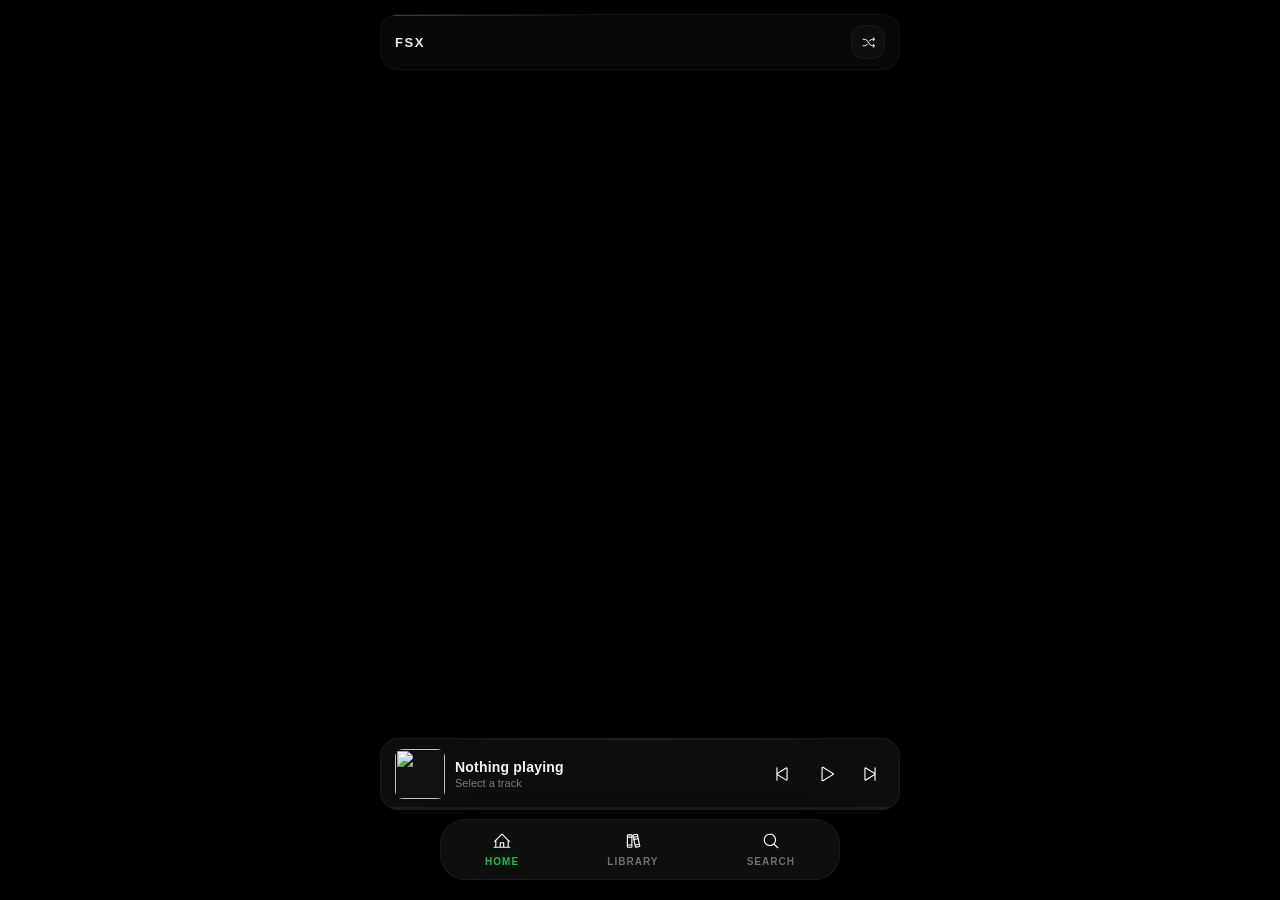
==== static/index.html @ 6567cb23 "minor changes" ====
<!DOCTYPE html>
<html>
<head>
    <title>FSX</title>
<script src="static/gsap.js" type="text/javascript" charset="utf-8"></script>
    <meta name="viewport" content="width=device-width, initial-scale=1.0">
    <link rel="icon" type="image/png" href="static/fsxlogo.svg">
    <style>
        
        * { box-sizing: border-box; }
        body { margin: 0; background: #000; color: white; font-family: sans-serif; overflow-x: hidden; }
  .header {
    position: fixed;
    top: 14px;
    left: 50%;
    transform: translateX(-50%);

    width: calc(100% - 24px);
    max-width: 520px;

    z-index: 500;

    display: flex;
    align-items: center;
    justify-content: space-between;

    padding: 10px 14px;

    font-size: 14px;
    font-weight: 700;
    letter-spacing: 0.4px;

    border-radius: 18px;

    background: rgba(10,10,10,0.72);

    backdrop-filter: blur(18px) saturate(180%);
    -webkit-backdrop-filter: blur(18px) saturate(180%);

    border: 1px solid rgba(255,255,255,0.05);

    box-shadow:
        0 8px 30px rgba(0,0,0,0.35);

    overflow: hidden;
}

/* subtle top highlight */
.header::before {
    content: "";

    position: absolute;
    top: 0;
    left: 12px;

    width: 40%;
    height: 1px;

    background:
        linear-gradient(
            90deg,
            rgba(255,255,255,0.22),
            transparent
        );
}

/* logo text */
.header span {
    font-size: 13px;
    font-weight: 900;
    letter-spacing: 1.6px;

    color: rgba(255,255,255,0.92);

    text-transform: uppercase;
}

/* action button */
.header button {
    width: 34px;
    height: 34px;

    border-radius: 12px;

    background:
        rgba(255,255,255,0.03) !important;

    border:
        1px solid rgba(255,255,255,0.04);

    display: flex;
    align-items: center;
    justify-content: center;

    transition:
        transform 0.2s ease,
        background 0.2s ease,
        border-color 0.2s ease;
}

/* hover */
.header button:hover {
    transform: scale(1.04);

    background:
        rgba(255,255,255,0.06) !important;

    border-color:
        rgba(255,255,255,0.08);
}

/* active press */
.header button:active {
    transform: scale(0.95);
}

/* icon sizing */
.header button svg {
    width: 15px;
    height: 15px;

    opacity: 0.9;
}
        .tab { display: none; padding: 15px; padding-bottom: 150px; }
        .active { display: block; }

        /* [SONG LIST] */
        .song { display: flex; align-items: center; padding: 12px; border-radius: 12px; margin-bottom: 10px; background: #111; cursor: pointer; transition: 0.2s; gap: 12px; }
        .song:hover { background: #222; }
        .cover { width: 50px; height: 50px; border-radius: 8px; object-fit: cover; flex-shrink: 0; }
        input { width: 100%; padding: 12px; border-radius: 12px; border: none; background: #111; color: white; margin-bottom: 10px; font-size: 16px; }
body {
    padding-top: 90px;
}
        /* [NAV] */
        /* [NAV OVERHAUL] */
.nav { 
    position: fixed; 
    bottom: 20px; /* Float it slightly off the bottom */
    left: 50%;
    transform: translateX(-50%);
    width: 90%; 
    max-width: 400px;
    display: flex; 
    justify-content: space-around; 
    background: rgba(18, 18, 18, 0.8); 
    backdrop-filter: blur(20px);
    -webkit-backdrop-filter: blur(20px);
    padding: 12px 0; 
    z-index: 200; 
    border: 1px solid rgba(255, 255, 255, 0.05);
    border-radius: 25px;
    box-shadow: 0 10px 30px rgba(0,0,0,0.5);
}

.nav-btn {
    display: flex;
    flex-direction: column;
    align-items: center;
    gap: 4px;
    color: rgba(255, 255, 255, 0.4);
    transition: all 0.3s ease;
    font-size: 20px;
}

.nav-btn.active {
    color: #1db954;
    text-shadow: 0 0 15px rgba(29, 185, 84, 0.4);
}

.nav-btn span {
    font-size: 10px;
    font-weight: 600;
    text-transform: uppercase;
    letter-spacing: 1px;
}

/* [MINI PLAYER — FLOATING DOCK EDITION] */
.player-container {
    position: fixed;
    bottom: calc(90px + env(safe-area-inset-bottom));
    left: 0;
    width: 100%;
    display: flex;
    justify-content: center;
    padding: 0 12px;
    z-index: 180;
    pointer-events: none;
}

/* MAIN SHELL */
.player {
    pointer-events: auto;
    width: 100%;
    max-width: 520px;

    background: rgba(18, 18, 18, 0.72);
    backdrop-filter: blur(22px);
    -webkit-backdrop-filter: blur(22px);

    border: 1px solid rgba(255, 255, 255, 0.06);
    border-radius: 18px;

    padding: 10px 14px;
    display: flex;
    align-items: center;
    gap: 12px;

    box-shadow: 0 10px 40px rgba(0, 0, 0, 0.6);

    position: relative;
    overflow: hidden;

    transform: translateY(0);
    transition: transform 0.25s ease, box-shadow 0.25s ease;
}

/* subtle hover lift (feels premium) */
.player:hover {
    transform: translateY(-2px);
    box-shadow: 0 14px 50px rgba(0, 0, 0, 0.75);
}

/* TOP FAINT GLOW LINE */
.player::before {
    content: "";
    position: absolute;
    top: 0;
    left: 10%;
    width: 80%;
    height: 1px;
    background: linear-gradient(90deg, transparent, rgba(29,185,84,0.4), transparent);
    opacity: 0.5;
}

/* PROGRESS BAR BASE */
.mini-progress-container {
    position: absolute;
    bottom: 0;
    left: 0;
    width: 100%;
    height: 2px;
    background: rgba(255,255,255,0.06);
    overflow: hidden;
}

/* PROGRESS FILL */
.mini-progress-bar {
    width: 0%;
    height: 100%;
    background: linear-gradient(90deg, #1db954, #38f27a);
    box-shadow: 0 0 10px rgba(29,185,84,0.6);
    transition: width 0.2s linear;
}

/* LEFT INFO AREA */
.mini-info {
    display: flex;
    align-items: center;
    flex: 1;
    min-width: 0;
    cursor: pointer;
}

/* TEXT WRAPPER */
.text-meta {
    display: flex;
    flex-direction: column;
    min-width: 0;
    margin-left: 10px;
}

/* TITLE */
#now {
    font-size: 14px;
    font-weight: 600;
    white-space: nowrap;
    overflow: hidden;
    text-overflow: ellipsis;
    color: #f5f5f5;
    letter-spacing: 0.2px;
}

/* ARTIST */
.mini-artist {
    font-size: 11px;
    opacity: 0.55;
    color: #cfcfcf;
    margin-top: 2px;
}

/* CONTROLS */
.mini-controls {
    display: flex;
    gap: 14px;
    align-items: center;
    flex-shrink: 0;
}

/* BUTTONS (this fixes your “what about that button” issue indirectly too) */
.mini-controls button {
    background: transparent;
    border: none;
    color: rgba(255,255,255,0.8);
    font-size: 18px;
    cursor: pointer;
    transition: all 0.2s ease;
    display: flex;
    align-items: center;
    justify-content: center;
    padding: 6px;
    border-radius: 10px;
}

/* hover glow */
.mini-controls button:hover {
    background: rgba(255,255,255,0.06);
    color: #fff;
    transform: scale(1.05);
}

/* active/primary button feel */
.mini-controls button:active {
    transform: scale(0.95);
}

/* optional play button highlight (if you have one) */
.mini-controls .play-btn {
    background: #1db954;
    color: #000;
    border-radius: 50%;
    width: 34px;
    height: 34px;
}

.mini-controls .play-btn:hover {
    background: #22d860;
}


/* [OLED BLACK FULL PLAYER — AMBIENT GLOW EDITION] */
.fullPlayer { 
    position: fixed; 
    top: 0; 
    left: 0; 
    width: 100%; 
    height: 100%; 
    z-index: 1000; 
    display: flex; 
    justify-content: center; 
    align-items: center; 
    opacity: 0; 
    pointer-events: none; 
    background: #000; /* Fallback */
    transition: transform 0.5s cubic-bezier(0.19, 1, 0.22, 1), opacity 0.3s;
    transform: translateY(100%);
    overflow: hidden;
}

.fullPlayer.active { 
    opacity: 1; 
    pointer-events: auto; 
    transform: translateY(0); 
}

/* THE BLUR LAYERS */
/* THE BLUR LAYERS */
.fp-bg, .fp-bg2 { 
    display: block !important; 
    position: absolute;
    inset: -40px; 
    background-size: cover;
    background-position: center;
    filter: blur(20px) saturate(250%); /* Slightly reduced blur for performance */
    border-radius: 2px;
    opacity: 0.5; 
    z-index: 1;
    transform: scale(1.1);
    will-change: transform, opacity, background-image;
    background-color: #111; /* Fallback color so it's never purely transparent */
}

/* Smooth transition crossfade wrapper */
.fp-bg2 {
    opacity: 0;
    transition: opacity 0.6s ease-in-out;
}

/* THE BLACK OVERLAY (Deepens the darks near the bottom/top) */
.fp-overlay { 
    display: block;
    position: absolute;
    inset: 0;
    
    z-index: 2;
}

/* Ensure content sits cleanly on top of the background bloom */
.fp-content { 
    position: relative; 
    z-index: 3; /* Lift above overlay and bg */
    width: 90%; 
    max-width: 400px; 
    height: 80vh; 
    display: flex; 
    flex-direction: column; 
    justify-content: center; 
    padding: 20px 0;
}


/* Close Indicator */
.closeBtn.top {
    position: absolute; top: -20px; align-self: center;
    background: rgba(255, 255, 255, 0.2); border-radius: 10px;
    width: 40px; height: 4px; padding: 0; border: none;
    cursor: pointer;
}

/* Artwork: Slightly smaller and cleaner */
.fp-artwork-area {
    width: 100%; display: flex; align-items: center; justify-content: center;
    margin-bottom: 40px;
}
.fp-artwork-area img { 
    width: 100%; max-width: 320px; aspect-ratio: 1; border-radius: 12px; 
    box-shadow: 0 4px 20px rgba(255,255,255,0.05); /* Very subtle glow */
    object-fit: cover;
}

/* Meta Data */
.fp-meta-area { text-align: left; padding: 0 5px; }
.fp-title { 
    font-size: 22px; font-weight: 700; margin-bottom: 4px; 
    color: #fff; white-space: nowrap; overflow: hidden; text-overflow: ellipsis;
}
.fp-artist { font-size: 16px; opacity: 0.5; color: #fff; }

/* Progress: Compact & Clean */
.fp-progress-area {
  margin: 30px 0;
}
/* WRAPPER */
.progress-wrap {
  position: relative;
  width: 100%;
  height: 18px;
  display: flex;
  align-items: center;
}

/* BACKGROUND TRACK */
.progress-wrap::after {
  content: "";
  position: absolute;
  inset: 50% 0 auto 0;
  transform: translateY(-50%);
  height: 4px;
  background: rgba(255,255,255,0.08);
  border-radius: 999px;
  overflow: hidden;
}

/* PROGRESS FILL */
.progress-wrap::before {
  content: "";
  position: absolute;
  left: 0;
  top: 50%;
  transform: translateY(-50%);

  width: var(--progress, 0%);
  height: 4px;

  border-radius: 999px;

  background:
    linear-gradient(
      90deg,
      #1db954 0%,
      #38f27a 100%
    );

  box-shadow:
    0 0 12px rgba(29,185,84,0.25);

  pointer-events: none;
  z-index: 2;
}

/* RANGE INPUT */
#fpProgress {
  appearance: none;
  -webkit-appearance: none;

  width: 100%;
  height: 18px;

  background: transparent;

  position: relative;
  z-index: 3;

  margin: 0;
  padding: 0;

  cursor: pointer;
}

/* REMOVE TRACK */
#fpProgress::-webkit-slider-runnable-track {
  background: transparent;
  height: 18px;
}

#fpProgress::-moz-range-track {
  background: transparent;
  height: 18px;
}

/* REMOVE THUMB */
#fpProgress::-webkit-slider-thumb {
  -webkit-appearance: none;
  width: 0;
  height: 0;
  opacity: 0;
}

#fpProgress::-moz-range-thumb {
  width: 0;
  height: 0;
  border: none;
  opacity: 0;
}
.time-stamps { 
    display: flex; justify-content: space-between; 
    font-size: 11px; margin-top: 8px; font-family: monospace; 
    opacity: 0.4;
}
button { 
    background: transparent !important; 
    border: none; 
    color: white; 
    font-size: 18px; 
    cursor: pointer; 
    transition: all 0.2s ease; 
    outline: none;
    padding: 0;
    margin: 0;
    display: flex;
    align-items: center;
    justify-content: center;
}

/* Controls: Smaller & Symmetrical */
.fp-controls-area { 
    display: flex; justify-content: space-between; align-items: center; 
    margin-top: 10px;
}

.main-ctrls { display: flex; align-items: center; gap: 25px; }
.main-ctrls button { 
    font-size: 24px; /* Scaled down from 38px */
}

.play-main { 
    width: 64px;
    height: 64px;

    border-radius: 17px !important; 

    background: white !important;
    color: black !important;

    font-size: 26px !important;

    display: flex;
    align-items: center;
    justify-content: center;

    position: relative;

    box-shadow:
        0 10px 25px rgba(0,0,0,0.65),
        0 2px 8px rgba(255,255,255,0.08);

    transition: 
        transform 0.25s ease,
        box-shadow 0.25s ease,
        background 0.25s ease;
}

/* subtle inner glow ring */
.play-main::before {
    content: "";

    position: absolute;
    inset: -3px;

    border-radius: 50%;

    background: radial-gradient(
        circle,
        rgba(29,185,84,0.25),
        transparent 60%
    );

    opacity: 0;
    transition: opacity 0.3s ease;
}

/* hover = premium lift */
.play-main:hover {
    transform: scale(1.08);
    box-shadow:
        0 18px 40px rgba(0,0,0,0.75),
        0 0 18px rgba(29,185,84,0.25);
}

/* show glow on hover */
.play-main:hover::before {
    opacity: 1;
}

/* click feel */
.play-main:active {
    transform: scale(0.94);
}

.side-btn { 
    font-size: 18px; opacity: 0.4; 
}
.side-btn.active { opacity: 1; color: #1db954; }
/* Pulse animation for the 'Continue' artwork */
@keyframes pulse {
    0% { box-shadow: 0 0 0 0 rgba(29, 185, 84, 0.4); }
    70% { box-shadow: 0 0 0 10px rgba(29, 185, 84, 0); }
    100% { box-shadow: 0 0 0 0 rgba(29, 185, 84, 0); }
}



.recent-item:hover img {
    transform: scale(1.08);
    filter: brightness(1.2);
}

.card h3 {
    font-size: 14px;
    text-transform: uppercase;
    letter-spacing: 1px;
    opacity: 0.8;
    color: #1db954; /* YOCRRZ Branding Color */
}



        /* [HOME CARDS] */
        .card { background: #111; padding: 15px; border-radius: 15px; margin-bottom: 15px; }
        .recent-grid { display: grid; grid-template-columns: repeat(auto-fill, minmax(80px, 1fr)); gap: 10px; }
        .recent-item { cursor: pointer; text-align: center; }
        .recent-item img { width: 100%; aspect-ratio: 1; border-radius: 10px; object-fit: cover; }
        /* Horizontal Scroll for Recents */
.recent-scroll-container {
    display: flex;
    overflow-x: auto;
    gap: 15px;
    padding-bottom: 10px;
    scrollbar-width: none; /* Hide scrollbar for clean look */
}
.recent-scroll-container::-webkit-scrollbar { display: none; }

.glass-card {
    position: relative;

    background: rgba(255, 255, 255, 0.04) !important;
    border: 1px solid rgba(255, 255, 255, 0.08) !important;

    backdrop-filter: blur(18px);
    -webkit-backdrop-filter: blur(18px);

    border-radius: 16px;

    transition: transform 0.25s cubic-bezier(0.175, 0.885, 0.32, 1.275),
                border-color 0.25s ease,
                box-shadow 0.25s ease;

    box-shadow:
        0 10px 30px rgba(0, 0, 0, 0.4),
        inset 0 1px 0 rgba(255, 255, 255, 0.04);
}

/* subtle glow edge (makes it feel “lit”) */
.glass-card::before {
    content: "";
    position: absolute;
    inset: 0;

    border-radius: inherit;

    background: radial-gradient(
        circle at top left,
        rgba(29, 185, 84, 0.08),
        transparent 60%
    );

    opacity: 0.6;
    pointer-events: none;
}

/* hover = lift + glow */
.glass-card:hover {
    transform: translateY(-3px) scale(1.02);

    border-color: rgba(29, 185, 84, 0.35) !important;

    box-shadow:
        0 18px 50px rgba(0, 0, 0, 0.55),
        0 0 0 1px rgba(29, 185, 84, 0.08),
        inset 0 1px 0 rgba(255, 255, 255, 0.05);
}

/* Dynamic Badge */
.status-badge {
    padding: 4px 8px;
    border-radius: 20px;
    font-size: 10px;
    font-weight: 900;
    text-transform: uppercase;
    background: #1db954;
    color: #000;
}

/* Floating Animation */
@keyframes float {
    0% { transform: translateY(0px); }
    50% { transform: translateY(-5px); }
    100% { transform: translateY(0px); }
}
.floating { animation: float 4s ease-in-out infinite; }
.hero {
    padding: 15px 8px 25px;
    position: relative;
}

/* Main title */
.hero-title {
    margin: 0;
    font-size: 30px;
    font-weight: 900;
    letter-spacing: -1px;
    line-height: 1.2;
    display: flex;
    flex-direction: column;
}

/* Greeting text */
.greet {
    opacity: 0.7;
    font-size: 16px;
    animation: fadeSlide 0.6s ease forwards;
}

/* Name styling */
.name {
    font-size: 32px;
    background: linear-gradient(90deg, #1db954, #1ed760, #1db954);
    background-size: 200% auto;
    -webkit-background-clip: text;
    -webkit-text-fill-color: transparent;
    animation: gradientMove 4s linear infinite, popIn 0.5s ease forwards;
}

/* Glow behind name */
.hero::after {
    content: "";
    position: absolute;
    width: 120px;
    height: 40px;
    background: rgba(29,185,84,0.2);
    filter: blur(25px);
    top: 30px;
    left: 10px;
    z-index: -1;
}

/* Animations */
@keyframes gradientMove {
    0% { background-position: 0% }
    100% { background-position: 200% }
}

@keyframes fadeSlide {
    from {
        opacity: 0;
        transform: translateY(8px);
    }
    to {
        opacity: 0.7;
        transform: translateY(0);
    }
}

@keyframes popIn {
    from {
        opacity: 0;
        transform: translateY(10px) scale(0.95);
    }
    to {
        opacity: 1;
        transform: translateY(0) scale(1);
    }
}
#uploadModal {
    display: none;
    position: fixed;
    inset: 0;
    z-index: 300;
    background: rgba(0, 0, 0, 0.75);
    backdrop-filter: blur(14px);
    -webkit-backdrop-filter: blur(14px);

    align-items: center;
    justify-content: center;

    animation: fadeIn 0.25s ease;
}

/* modal card */
#uploadModal .card {
    width: 90%;
    max-width: 360px;

    padding: 22px;

    border-radius: 18px;

    background: rgba(18, 18, 18, 0.85);
    border: 1px solid rgba(255,255,255,0.08);

    box-shadow: 0 20px 60px rgba(0,0,0,0.6);

    transform: translateY(10px) scale(0.98);
    animation: popUp 0.25s ease forwards;

    text-align: center;
}

/* title */
#uploadModal h3 {
    margin-top: 0;
    margin-bottom: 18px;

    font-size: 18px;
    font-weight: 600;
    color: #f5f5f5;
    letter-spacing: 0.3px;
}

/* file drop area */
#fileLabel {
    display: block;
    padding: 22px;

    border: 1px dashed rgba(255,255,255,0.15);
    border-radius: 14px;

    cursor: pointer;

    margin-bottom: 16px;

    color: rgba(255,255,255,0.6);
    font-size: 13px;

    transition: all 0.2s ease;
}

/* hover feel */
#fileLabel:hover {
    border-color: rgba(29,185,84,0.6);
    background: rgba(29,185,84,0.05);
    color: #fff;
    transform: scale(1.01);
}

/* progress bar */
#uploadProgress {
    width: 0%;
    height: 4px;

    background: linear-gradient(90deg, #1db954, #38f27a);
    border-radius: 999px;

    margin-bottom: 16px;

    transition: width 0.25s ease;

    box-shadow: 0 0 10px rgba(29,185,84,0.4);
}

/* buttons container */
#uploadModal .card div {
    display: flex;
    gap: 10px;
}

/* buttons base */
#uploadModal button {
    flex: 1;

    padding: 10px;

    border-radius: 10px;

    border: none;

    cursor: pointer;

    font-size: 13px;

    transition: all 0.2s ease;
}

/* cancel */
#uploadModal button:first-child {
    background: rgba(255,255,255,0.06);
    color: rgba(255,255,255,0.6);
}

/* hover cancel */
#uploadModal button:first-child:hover {
    background: rgba(255,255,255,0.1);
    color: #fff;
}

/* upload button */
#uploadBtn {
    background: #1db954 !important;
    color: #000 !important;
    font-weight: 600;
}

/* upload hover */
#uploadBtn:hover {
    background: #22d860 !important;
    transform: translateY(-1px);
}

/* animations */
@keyframes fadeIn {
    from { opacity: 0; }
    to { opacity: 1; }
}

@keyframes popUp {
    from {
        transform: translateY(20px) scale(0.95);
        opacity: 0;
    }
    to {
        transform: translateY(0) scale(1);
        opacity: 1;
    }
}
#search.tab {
    padding: 18px 14px;
}

/* TITLE */
#search h2 {
    margin: 0 0 18px 0;
    font-size: 28px;
    font-weight: 700;
    letter-spacing: 0.4px;
    color: #f5f5f5;
    opacity: 0.95;
}

/* SEARCH INPUT */
#searchInput {
    width: 100%;

    padding: 14px 14px;

    border-radius: 12px;

    border: 1px solid rgba(255,255,255,0.08);

    background: rgba(20, 20, 20, 0.6);
    backdrop-filter: blur(14px);
    -webkit-backdrop-filter: blur(14px);

    color: #fff;

    font-size: 14px;

    outline: none;

    transition: all 0.2s ease;

    box-shadow: inset 0 0 0 1px rgba(255,255,255,0.02);
}

/* focus state = “active search mode” */
#searchInput:focus {
    border-color: rgba(29, 185, 84, 0.5);

    box-shadow:
        0 0 0 2px rgba(29,185,84,0.08),
        0 10px 30px rgba(0,0,0,0.4);

    transform: translateY(-1px);
}

/* placeholder */
#searchInput::placeholder {
    color: rgba(255,255,255,0.35);
}

/* RESULTS AREA */
#searchResults {
    margin-top: 18px;

    display: flex;
    flex-direction: column;
    gap: 10px;
}

/* optional result card styling (if you use divs inside results) */
#searchResults > div {
    padding: 12px 14px;

    border-radius: 12px;

    background: rgba(255,255,255,0.03);

    border: 1px solid rgba(255,255,255,0.06);

    cursor: pointer;

    transition: all 0.2s ease;
}

#searchResults > div:hover {
    background: rgba(255,255,255,0.06);
    border-color: rgba(29,185,84,0.25);
    transform: translateY(-1px);
}
/* GPU acceleration */
.song,
.cover {
  transform: translateZ(0);
  will-change: transform;
}

/* image loading feel */
.cover {
  background: #111;
  transition:
    opacity 0.25s ease,
    transform 0.25s ease;
}

/* loaded state */
.cover.loaded {
  opacity: 1;
}

/* smoother scrolling */
#songList {
  contain: content;
}
@keyframes terminalBlink {
    0%, 100% { opacity: 0; }
    50% { opacity: 1; }
}

.terminal-cursor {
    animation: terminalBlink 0.8s infinite;
    font-weight: 900;
    color: #1db954;
}

/* SHARP HIGH-CONTRAST LIQUID BASS CONTAINER */
.audio-border-panel {
    position: relative;
    width: 100%;
    max-width: 320px;
    aspect-ratio: 1 / 1;
    margin: 0 auto 40px auto;
    z-index: 10;
}

/* CRISP RIGID COVER ART */
.audio-border-panel img {
    width: 100% !important;
    height: 100% !important;
    max-width: 100% !important;
    object-fit: cover;
    display: block;
    border-radius: 16px; /* Strict structural geometry */
    position: relative;
    z-index: 2;
    box-shadow: 0 16px 40px rgba(0, 0, 0, 0.9);
}

/* SOLID LIQUID GENERATOR CORE (BEHIND THE ARTWORK) */
.audio-border-panel::before {
    content: "";
    position: absolute;
    inset: -2px; /* Tightly matched behind the album border */
    z-index: 1;
    
    /* Solid high-impact color assignment */
    background: var(--dynamic-glow-color, #1db954);
    
    /* Clean, unblurred fluid geometry configurations */
    border-radius: var(--liquid-radius, 50%);
    transform: scale(var(--glob-scale, 1));
    opacity: var(--glob-alpha, 0.85);
    
    /* Absolute visual rendering (Zero Blur Cringe) */
    filter: none !important; 
    
    /* Brutalist clean outline definition */
    border: 1px solid rgba(255, 255, 255, 0.15);
    
    /* Sleek internal gloss mapping to simulate light hitting a liquid pool */
    box-shadow: 
        0 20px 40px rgba(0, 0, 0, 0.7),
        inset 0 4px 12px rgba(255, 255, 255, 0.25),
        inset 0 -4px 12px rgba(0, 0, 0, 0.4);
        
    will-change: border-radius, transform, opacity;
}
.song-content{
    display:flex;
    flex-direction:row;
    align-items:center;
    gap:15px;

    position:relative;
    z-index:2;

    transition:transform .25s ease;
}
/* [DESKTOP FULL PLAYER LAYOUT] */
@media (min-width: 768px) {
    .fp-content {
        flex-direction: row; /* Places art and controls side-by-side */
        max-width: 850px; /* Widens the container */
        gap: 60px; /* Space between left and right sides */
        align-items: center;
    }
    
    .fp-artwork-area {
        flex: 1;
        margin-bottom: 0; /* Removes mobile spacing */
        max-width: 380px; /* Keeps the liquid visualizer contained */
    }
    
    .fp-right-pane {
        flex: 1;
        display: flex;
        flex-direction: column;
        justify-content: center;
        width: 100%;
    }

    .fp-meta-area {
        text-align: center; /* Centers the title/artist over the controls */
    }

    /* Transforms the mobile "swipe pill" into a proper desktop button */
    .closeBtn.top {
        position: relative;
        top: auto;
        width: 44px;
        height: 44px;
        margin: 40px auto 0 auto; /* Drops it below the controls */
        background: rgba(255, 255, 255, 0.05);
        border-radius: 50%;
        display: flex;
        align-items: center;
        justify-content: center;
        transition: all 0.2s ease;
        opacity: 0.7;
    }

    .closeBtn.top:hover {
        background: rgba(255, 255, 255, 0.15);
        transform: scale(1.05);
        opacity: 1;
    }
}

    </style>
</head>
<body>

<div class="header">
    <span>FSX</span>
    <button onclick="toggleShuffle()" id="headerShuffle"><svg xmlns="http://www.w3.org/2000/svg" width="18" height="18" fill="#FFFFFF" viewBox="0 0 256 256"><path d="M237.66,178.34a8,8,0,0,1,0,11.32l-24,24a8,8,0,0,1-11.32-11.32L212.69,192H200.94a72.12,72.12,0,0,1-58.59-30.15l-41.72-58.4A56.1,56.1,0,0,0,55.06,80H32a8,8,0,0,1,0-16H55.06a72.12,72.12,0,0,1,58.59,30.15l41.72,58.4A56.1,56.1,0,0,0,200.94,176h11.75l-10.35-10.34a8,8,0,0,1,11.32-11.32ZM143,107a8,8,0,0,0,11.16-1.86l1.2-1.67A56.1,56.1,0,0,1,200.94,80h11.75L202.34,90.34a8,8,0,0,0,11.32,11.32l24-24a8,8,0,0,0,0-11.32l-24-24a8,8,0,0,0-11.32,11.32L212.69,64H200.94a72.12,72.12,0,0,0-58.59,30.15l-1.2,1.67A8,8,0,0,0,143,107Zm-30,42a8,8,0,0,0-11.16,1.86l-1.2,1.67A56.1,56.1,0,0,1,55.06,176H32a8,8,0,0,0,0,16H55.06a72.12,72.12,0,0,0,58.59-30.15l1.2-1.67A8,8,0,0,0,113,149Z"></path></svg></button>
    
</div>

<div id="home" class="tab active"></div>

<div id="songs" class="tab">
    <div style="padding: 10px 0 20px 0;">
        <div style="display: flex; justify-content: space-between; align-items: flex-end;">
            <div>
                <span class="status-badge" style="background:#1db954 !important; color:#000; letter-spacing: 2px;">Vault</span>
                <h2 style="margin: 5px 0 0 0; font-size: 32px; font-weight: 900;">Library</h2>
            </div>
            <button onclick="toggleUploadModal(true)" class="glass-card" style="width: 50px; height: 50px; border-radius: 50%; background: #1db954 !important; color: #000; box-shadow: 0 0 20px rgba(29, 185, 84, 0.3);">
                <span style="font-size: 24px; font-weight: bold;"><svg xmlns="http://www.w3.org/2000/svg" width="32" height="32" fill="#000000" viewBox="0 0 256 256"><path d="M224,128a8,8,0,0,1-8,8H136v80a8,8,0,0,1-16,0V136H40a8,8,0,0,1,0-16h80V40a8,8,0,0,1,16,0v80h80A8,8,0,0,1,224,128Z"></path></svg></span>
            </button>
           
        </div>
        
        <div style="display: flex; gap: 10px; margin-top: 20px; overflow-x: auto; padding-bottom: 5px; scrollbar-width: none;">
            <div onclick="renderSongs(songs)" class="status-badge glass-card" style="cursor:pointer; background: #1db954 !important; color:#000;">All</div>
<button
onclick="toggleSpotifyModal(true)"
class="glass-card" id="headerShuffle">


<svg xmlns="http://www.w3.org/2000/svg" width="18" height="18" fill="#FFFFFF" viewBox="0 0 256 256"><path d="M128,24A104,104,0,1,0,232,128,104.11,104.11,0,0,0,128,24Zm0,192a88,88,0,1,1,88-88A88.1,88.1,0,0,1,128,216Zm31.07-46.26a8,8,0,0,1-10.81,3.33,42.79,42.79,0,0,0-40.52,0,8,8,0,0,1-7.48-14.14,59.33,59.33,0,0,1,55.48,0A8,8,0,0,1,159.07,169.74Zm32-56a8,8,0,0,1-10.83,3.29,110.62,110.62,0,0,0-104.46,0,8,8,0,0,1-7.54-14.12,126.67,126.67,0,0,1,119.54,0A8,8,0,0,1,191.06,113.76Zm-16,28a8,8,0,0,1-10.82,3.3,77,77,0,0,0-72.48,0,8,8,0,0,1-7.52-14.12,93,93,0,0,1,87.52,0A8,8,0,0,1,175.06,141.76Z"></path></svg>
</button>
        </div>
    </div>
    <div id="songList"></div>
</div>

<div id="search" class="tab">
    <div style="padding: 10px 0 20px 0;">
        <h2 style="margin: 0 0 20px 0; font-size: 32px; font-weight: 900;">Search</h2>
        <input type="text" id="searchInput" placeholder="Search songs or artists..." autocomplete="off">
    </div>
    <div id="searchResults"></div>
</div>

<div id="uploadModal" style="display: none; position: fixed; inset: 0; z-index: 300; background: rgba(0,0,0,0.9); backdrop-filter: blur(10px); align-items: center; justify-content: center;">
    <div class="card glass-card" style="width: 90%; max-width: 350px; border: 1px solid #222; text-align: center; padding: 20px;">
        <h3 style="margin-top: 0;">Upload Track</h3>
        <input type="file" id="fileInput" accept=".mp3" style="display: none;" onchange="updateFileLabel()">
        <label for="fileInput" id="fileLabel" style="display: block; padding: 20px; border: 2px dashed #333; border-radius: 12px; cursor: pointer; margin-bottom: 15px;">
            Click to select MP3
        </label>
        <div id="uploadProgress" style="width: 0%; height: 4px; background: #1db954; border-radius: 2px; margin-bottom: 15px; transition: width 0.3s;"></div>
        <div style="display: flex; gap: 10px;">
            <button onclick="toggleUploadModal(false)" style="flex: 1; padding: 10px; opacity: 0.5;">Cancel</button>
            <button onclick="startUpload()" id="uploadBtn" style="flex: 1; padding: 10px; background: #1db954 !important; color: black; border-radius: 8px; font-weight: bold;">Upload</button>
        </div>
    </div>
</div>

<div class="player-container">
    <div class="player">
        <div class="mini-progress-container"><div id="miniProgress" class="mini-progress-bar"></div></div>
        <div class="mini-info" onclick="openPlayer()">
            <img id="miniCover" class="cover" src="">
            <div class="text-meta">
                <span id="now">Nothing playing</span>
                <span id="miniArtist" class="mini-artist">Select a track</span>
            </div>
        </div>
        <div class="mini-controls">
            <button onclick="prevSong(event)"><svg xmlns="http://www.w3.org/2000/svg" width="18" height="18" fill="#ffffff" viewBox="0 0 256 256"><path d="M199.81,34a16,16,0,0,0-16.24.43L64,109.23V40a8,8,0,0,0-16,0V216a8,8,0,0,0,16,0V146.77l119.57,74.78A15.95,15.95,0,0,0,208,208.12V47.88A15.86,15.86,0,0,0,199.81,34ZM192,208,64.16,128,192,48.07Z"></path></svg></button>
            <button onclick="togglePlay(event)" id="miniPlayBtn"><svg xmlns="http://www.w3.org/2000/svg" width="18" height="18" fill="#ffffff" viewBox="0 0 256 256"><path d="M232.4,114.49,88.32,26.35a16,16,0,0,0-16.2-.3A15.86,15.86,0,0,0,64,39.87V216.13A15.94,15.94,0,0,0,80,232a16.07,16.07,0,0,0,8.36-2.35L232.4,141.51a15.81,15.81,0,0,0,0-27ZM80,215.94V40l143.83,88Z"></path></svg></button>
            <button onclick="nextSong(event)"><svg xmlns="http://www.w3.org/2000/svg" width="18" height="18" fill="#ffffff" viewBox="0 0 256 256"><path d="M200,32a8,8,0,0,0-8,8v69.23L72.43,34.45A15.95,15.95,0,0,0,48,47.88V208.12a16,16,0,0,0,24.43,13.43L192,146.77V216a8,8,0,0,0,16,0V40A8,8,0,0,0,200,32ZM64,207.93V48.05l127.84,80Z"></path></svg></button>
        </div>
    </div>
</div>

<div id="fullPlayer" class="fullPlayer">
    <div class="fp-bg" id="bg"></div>
    <div class="fp-bg2" id="bg2"></div>
    <div class="fp-overlay"></div>
    
    <div class="fp-content">
        <div class="fp-artwork-area audio-border-panel">
            <img id="cover" crossorigin="anonymous" src="">
        </div>

        <div class="fp-right-pane">
            <div class="fp-meta-area">
                <div class="fp-title" id="fpTitle">Song Name</div>
                <div class="fp-artist" id="fpArtist">Artist</div>
            </div>

            <div class="fp-progress-area">
                <div class="progress-wrap">
                    <input type="range" id="fpProgress" value="0">
                </div>
                <div class="time-stamps">
                    <span id="timeCurrent">0:00</span>
                    <span id="timeTotal">0:00</span>
                </div>
            </div>

            <div class="fp-controls-area">
                <button class="side-btn" id="fpShuffleBtn" onclick="toggleShuffle()">
                    <svg xmlns="http://www.w3.org/2000/svg" width="18" height="18" fill="#FFFFFF" viewBox="0 0 256 256"><path d="M237.66,178.34a8,8,0,0,1,0,11.32l-24,24a8,8,0,0,1-11.32-11.32L212.69,192H200.94a72.12,72.12,0,0,1-58.59-30.15l-41.72-58.4A56.1,56.1,0,0,0,55.06,80H32a8,8,0,0,1,0-16H55.06a72.12,72.12,0,0,1,58.59,30.15l41.72,58.4A56.1,56.1,0,0,0,200.94,176h11.75l-10.35-10.34a8,8,0,0,1,11.32-11.32ZM143,107a8,8,0,0,0,11.16-1.86l1.2-1.67A56.1,56.1,0,0,1,200.94,80h11.75L202.34,90.34a8,8,0,0,0,11.32,11.32l24-24a8,8,0,0,0,0-11.32l-24-24a8,8,0,0,0-11.32,11.32L212.69,64H200.94a72.12,72.12,0,0,0-58.59,30.15l-1.2,1.67A8,8,0,0,0,143,107Zm-30,42a8,8,0,0,0-11.16,1.86l-1.2,1.67A56.1,56.1,0,0,1,55.06,176H32a8,8,0,0,0,0,16H55.06a72.12,72.12,0,0,0,58.59-30.15l1.2-1.67A8,8,0,0,0,113,149Z"></path></svg>
                </button>
                <div class="main-ctrls">
                    <button onclick="prevSong()">
                        <svg xmlns="http://www.w3.org/2000/svg" width="18" height="18" fill="#FFFFFF" viewBox="0 0 256 256"><path d="M199.81,34a16,16,0,0,0-16.24.43L64,109.23V40a8,8,0,0,0-16,0V216a8,8,0,0,0,16,0V146.77l119.57,74.78A15.95,15.95,0,0,0,208,208.12V47.88A15.86,15.86,0,0,0,199.81,34ZM192,208,64.16,128,192,48.07Z"></path></svg>
                    </button>
                    <button onclick="togglePlay()" id="fpPlayBtn" class="play-main">
                        <svg xmlns="http://www.w3.org/2000/svg" width="18" height="18" fill="#000000" viewBox="0 0 256 256"><path d="M232.4,114.49,88.32,26.35a16,16,0,0,0-16.2-.3A15.86,15.86,0,0,0,64,39.87V216.13A15.94,15.94,0,0,0,80,232a16.07,16.07,0,0,0,8.36-2.35L232.4,141.51a15.81,15.81,0,0,0,0-27ZM80,215.94V40l143.83,88Z"></path></svg>
                    </button>
                    <button onclick="nextSong()">
                        <svg xmlns="http://www.w3.org/2000/svg" width="18" height="18" fill="#ffffff" viewBox="0 0 256 256"><path d="M200,32a8,8,0,0,0-8,8v69.23L72.43,34.45A15.95,15.95,0,0,0,48,47.88V208.12a16,16,0,0,0,24.43,13.43L192,146.77V216a8,8,0,0,0,16,0V40A8,8,0,0,0,200,32ZM64,207.93V48.05l127.84,80Z"></path></svg>
                    </button>
                </div>
                <button class="side-btn" id="fpRepeatBtn" onclick="toggleRepeat()">
                    <svg xmlns="http://www.w3.org/2000/svg" width="18" height="18" fill="#ffffff" viewBox="0 0 256 256"><path d="M24,128A72.08,72.08,0,0,1,96,56H204.69L194.34,45.66a8,8,0,0,1,11.32-11.32l24,24a8,8,0,0,1,0,11.32l-24,24a8,8,0,0,1-11.32-11.32L204.69,72H96a56.06,56.06,0,0,0-56,56,8,8,0,0,1-16,0Zm200-8a8,8,0,0,0-8,8,56.06,56.06,0,0,1-56,56H51.31l10.35-10.34a8,8,0,0,0-11.32-11.32l-24,24a8,8,0,0,0,0,11.32l24,24a8,8,0,0,0,11.32-11.32L51.31,200H160a72.08,72.08,0,0,0,72-72A8,8,0,0,0,224,120Z"></path></svg>
                </button>
            </div>

            <button class="closeBtn top" onclick="closePlayer()">
                <svg xmlns="http://www.w3.org/2000/svg" width="18" height="18" fill="#FFFFFF" viewBox="0 0 256 256"><path d="M213.66,101.66l-80,80a8,8,0,0,1-11.32,0l-80-80A8,8,0,0,1,53.66,90.34L128,164.69l74.34-74.35a8,8,0,0,1,11.32,11.32Z"></path></svg>
            </button>
        </div>
    </div>

</div>

<div class="nav">
    <div class="nav-btn active" id="nav-home" onclick="switchTab('home')">
        <span><svg xmlns="http://www.w3.org/2000/svg" width="18" height="18" fill="#FFFFFF" viewBox="0 0 256 256"><path d="M240,208H224V136l2.34,2.34A8,8,0,0,0,237.66,127L139.31,28.68a16,16,0,0,0-22.62,0L18.34,127a8,8,0,0,0,11.32,11.31L32,136v72H16a8,8,0,0,0,0,16H240a8,8,0,0,0,0-16ZM48,120l80-80,80,80v88H160V152a8,8,0,0,0-8-8H104a8,8,0,0,0-8,8v56H48Zm96,88H112V160h32Z"></path></svg></span><span>Home</span>
    </div>
    <div class="nav-btn" id="nav-songs" onclick="switchTab('songs')">
        <span><svg xmlns="http://www.w3.org/2000/svg" width="18" height="18" fill="#FFFFFF" viewBox="0 0 256 256"><path d="M231.65,194.55,198.46,36.75a16,16,0,0,0-19-12.39L132.65,34.42a16.08,16.08,0,0,0-12.3,19l33.19,157.8A16,16,0,0,0,169.16,224a16.25,16.25,0,0,0,3.38-.36l46.81-10.06A16.09,16.09,0,0,0,231.65,194.55ZM136,50.15c0-.06,0-.09,0-.09l46.8-10,3.33,15.87L139.33,66Zm6.62,31.47,46.82-10.05,3.34,15.9L146,97.53Zm6.64,31.57,46.82-10.06,13.3,63.24-46.82,10.06ZM216,197.94l-46.8,10-3.33-15.87L212.67,182,216,197.85C216,197.91,216,197.94,216,197.94ZM104,32H56A16,16,0,0,0,40,48V208a16,16,0,0,0,16,16h48a16,16,0,0,0,16-16V48A16,16,0,0,0,104,32ZM56,48h48V64H56Zm0,32h48v96H56Zm48,128H56V192h48v16Z"></path></svg></span><span>Library</span>
    </div>
    <div class="nav-btn" id="nav-search" onclick="switchTab('search')">
        <span><svg xmlns="http://www.w3.org/2000/svg" width="18" height="18" fill="#FFFFFF" viewBox="0 0 256 256"><path d="M229.66,218.34l-50.07-50.06a88.11,88.11,0,1,0-11.31,11.31l50.06,50.07a8,8,0,0,0,11.32-11.32ZM40,112a72,72,0,1,1,72,72A72.08,72.08,0,0,1,40,112Z"></path></svg></span><span>Search</span>
    </div>
</div>
<div id="spotifyModal" style="
    display: none;
    position: fixed;
    inset: 0;
    z-index: 999;
    background: rgba(0, 0, 0, 0.85);
    backdrop-filter: blur(8px);
    -webkit-backdrop-filter: blur(8px);
    align-items: center;
    justify-content: center;
">
    <div class="card terminal-card" style="
        width: 92%;
        max-width: 400px;
        padding: 20px;
        background: #0a0a0a;
        border: 2px solid #222;
        box-shadow: 0 16px 0px rgba(0, 0, 0, 1);
        font-family: 'Source Code Pro', monospace, sans-serif;
        color: #fff;
        animation: brutalPop 0.15s cubic-bezier(0.1, 0.9, 0.2, 1);
    ">
        <div style="
            display: flex;
            justify-content: space-between;
            align-items: center;
            border-bottom: 2px solid #222;
            padding-bottom: 10px;
            margin-bottom: 16px;
        ">
            <h3 style="
                margin: 0;
                font-size: 13px;
                font-weight: 900;
                text-transform: uppercase;
                letter-spacing: 1.5px;
                color: #a0a0a0;
            ">
                Download Song
            </h3>
            <span style="font-size: 10px; color: #555;">yocrrz</span>
        </div>

        <div style="position: relative; margin-bottom: 12px;">
            <input id="spotifyUrl" type="text" placeholder="write song name or link" style="
                width: 100%;
                padding: 12px;
                background: #000;
                border: 1px solid #333;
                color: #1db954;
                font-family: monospace;
                font-size: 12px;
                outline: none;
                transition: border-color 0.2s ease, background 0.2s ease;
            " onfocus="this.style.borderColor='#1db954'; this.style.background='#030a05';" onblur="this.style.borderColor='#333'; this.style.background='#000';" />
        </div>

        <div id="spotifyStatusBox" style="
    margin-bottom: 16px;
    padding: 10px;
    background: #111;
    border-left: 3px solid #555;
    font-size: 11px;
    color: #888;
    letter-spacing: 0.5px;
    font-family: monospace;
    text-transform: uppercase;
">
    <div style="display: flex; align-items: center; justify-content: space-between; margin-bottom: 4px;">
        <div>
            <span style="color: #555;">Status:</span>
            <span id="spotifyStatus" style="color: #fff;">Ready go ahead</span>
        </div>
        <span id="terminalCursor" class="terminal-cursor" style="display: none;">_</span>
    </div>
    
    <div id="spotifyLoader" style="
        display: none; 
        font-family: monospace; 
        color: #1db954; 
        letter-spacing: 1px;
        margin-top: 6px;
        border-top: 1px dashed #222;
        padding-top: 6px;
    ">
        [□□□□□□□□□□] 0%
    </div>
</div>


        <div style="display: flex; gap: 10px;">
            <button onclick="toggleSpotifyModal(false)" style="
                flex: 1;
                padding: 12px;
                background: transparent;
                border: 1px solid #333;
                color: #888;
                font-family: monospace;
                font-size: 11px;
                font-weight: 700;
                text-transform: uppercase;
                cursor: pointer;
                transition: all 0.15s ease;
            " onmouseover="this.style.background='#161616'; this.style.color='#fff';" onmouseout="this.style.background='transparent'; this.style.color='#888';">
                Back
            </button>

            <button onclick="downloadSpotify()" id="spotifyDownloadBtn" style="
                flex: 1;
                padding: 12px;
                background: #fff;
                border: 1px solid #fff;
                color: #FFFFFF;
                font-family: monospace;
                font-size: 11px;
                font-weight: 900;
                text-transform: uppercase;
                cursor: pointer;
                transition: all 0.15s ease;
            " onmouseover="this.style.background='#1db954'; this.style.borderColor='#1db954';" onmouseout="this.style.background='#fff'; this.style.borderColor='#fff';">
                Download
            </button>
        </div>
    </div>
</div>


<style>
@keyframes popIn {
from { transform: scale(0.9); opacity: 0; }
to { transform: scale(1); opacity: 1; }
}

#spotifyUrl:focus {
border-color:#1db954;
box-shadow:0 0 0 3px rgba(29,185,84,0.15);
transform:scale(1.01);
}

button:hover {
transform:translateY(-1px);
}

button:active {
transform:scale(0.98);
}
.swipe-song{
    position:relative;
    overflow:hidden;
}

.song-content{
    position:relative;
    z-index:2;
    transition:.25s;
}


.stats-card{

    display:flex;
    justify-content:space-around;
    text-align:center;
}

.stat-label{

    opacity:.6;
    font-size:12px;
    text-transform:uppercase;
}

.stat-value{

    font-size:28px;
    font-weight:900;
}

#deleteModal{

    position:fixed;
    inset:0;

    display:none;

    justify-content:center;
    align-items:center;

    backdrop-filter:blur(10px);

    background:rgba(0,0,0,.7);

    z-index:99999;
}

.delete-card{

    width:90%;
    max-width:320px;

    background:#111;

    border-radius:20px;

    padding:20px;
}

.delete-actions{

    display:flex;
    gap:10px;
    margin-top:15px;
}

.delete-actions button{

    flex:1;
}

</style>
<div id="deleteModal">

    <div class="delete-card">

        <h3>Delete Song</h3>

        <p id="deleteSongName"></p>

        <div class="delete-actions">

            <button onclick="closeDeleteModal()">
                Cancel
            </button>
<button onclick="confirmDelete()">
    Delete <svg xmlns="http://www.w3.org/2000/svg" width="18" height="18" fill="#FF6A5E" viewBox="0 0 256 256"><path d="M216,48H176V40a24,24,0,0,0-24-24H104A24,24,0,0,0,80,40v8H40a8,8,0,0,0,0,16h8V208a16,16,0,0,0,16,16H192a16,16,0,0,0,16-16V64h8a8,8,0,0,0,0-16ZM96,40a8,8,0,0,1,8-8h48a8,8,0,0,1,8,8v8H96Zm96,168H64V64H192ZM112,104v64a8,8,0,0,1-16,0V104a8,8,0,0,1,16,0Zm48,0v64a8,8,0,0,1-16,0V104a8,8,0,0,1,16,0Z"></path></svg>
</button>

        </div>

    </div>

</div>
<audio id="audio" crossorigin="anonymous" preload="auto"></audio>

<script>
let songs = [];
let originalSongs = [];
let shuffleQueue = [];
let currentIndex = 0;
let isPlaying = false;
let shuffleMode = false;
let repeatMode = 0;
let playQueue = [];
let contextTargetIndex = null;
let longPressTimer = null;
let deleteTarget = null;
let swipeStartX = 0;
let recent = [];
let lastTime = 0;

const audio = document.getElementById("audio");
const fullPlayer = document.getElementById("fullPlayer");


const YIcon = {
  icons: {},

  register(name, svg) {
    this.icons[name] = svg;
  },

  get(name, size = 20) {
    return this.icons[name].replace(/__SIZE__/g, size);
  }
};
YIcon.register("prev", `
<svg viewBox="0 0 256 256" width="__SIZE__" height="__SIZE__" fill="currentColor">
<path d="M199.81,34a16,16,0,0,0-16.24.43L64,109.23V40a8,8,0,0,0-16,0V216a8,8,0,0,0,16,0V146.77l119.57,74.78A15.95,15.95,0,0,0,208,208.12V47.88A15.86,15.86,0,0,0,199.81,34ZM192,208,64.16,128,192,48.07Z"/>
</svg>
`);

YIcon.register("next", `
<svg viewBox="0 0 256 256" width="__SIZE__" height="__SIZE__" fill="currentColor">
<path d="M200,32a8,8,0,0,0-8,8v69.23L72.43,34.45A15.95,15.95,0,0,0,48,47.88V208.12a16,16,0,0,0,24.43,13.43L192,146.77V216a8,8,0,0,0,16,0V40A8,8,0,0,0,200,32ZM64,207.93V48.05l127.84,80Z"/>
</svg>
`);

YIcon.register("pause", `
<svg viewBox="0 0 256 256" width="__SIZE__" height="__SIZE__" fill="currentColor">
<path d="M200,32H160a16,16,0,0,0-16,16V208a16,16,0,0,0,16,16h40a16,16,0,0,0,16-16V48A16,16,0,0,0,200,32Zm0,176H160V48h40ZM96,32H56A16,16,0,0,0,40,48V208a16,16,0,0,0,16,16H96a16,16,0,0,0,16-16V48A16,16,0,0,0,96,32Zm0,176H56V48H96Z"/>
</svg>
`);

YIcon.register("play", `
<svg viewBox="0 0 256 256" width="__SIZE__" height="__SIZE__" fill="currentColor">
<path d="M232.4,114.49,88.32,26.35a16,16,0,0,0-16.2-.3A15.86,15.86,0,0,0,64,39.87V216.13A15.94,15.94,0,0,0,80,232a16.07,16.07,0,0,0,8.36-2.35L232.4,141.51a15.81,15.81,0,0,0,0-27ZM80,215.94V40l143.83,88Z"/>
</svg>
`);

YIcon.register("shuffle", `
<svg viewBox="0 0 256 256" width="__SIZE__" height="__SIZE__" fill="currentColor">
<path d="M237.66,178.34a8,8,0,0,1,0,11.32l-24,24a8,8,0,0,1-11.32-11.32L212.69,192H200.94a72.12,72.12,0,0,1-58.59-30.15l-41.72-58.4A56.1,56.1,0,0,0,55.06,80H32a8,8,0,0,1,0-16H55.06a72.12,72.12,0,0,1,58.59,30.15l41.72,58.4A56.1,56.1,0,0,0,200.94,176h11.75l-10.35-10.34a8,8,0,0,1,11.32-11.32ZM143,107a8,8,0,0,0,11.16-1.86l1.2-1.67A56.1,56.1,0,0,1,200.94,80h11.75L202.34,90.34a8,8,0,0,0,11.32,11.32l24-24a8,8,0,0,0,0-11.32l-24-24a8,8,0,0,0-11.32,11.32L212.69,64H200.94a72.12,72.12,0,0,0-58.59,30.15l-1.2,1.67A8,8,0,0,0,143,107Zm-30,42a8,8,0,0,0-11.16,1.86l-1.2,1.67A56.1,56.1,0,0,1,55.06,176H32a8,8,0,0,0,0,16H55.06a72.12,72.12,0,0,0,58.59-30.15l1.2-1.67A8,8,0,0,0,113,149Z"/>
</svg>
`);

YIcon.register("repeat", `
<svg viewBox="0 0 256 256" width="__SIZE__" height="__SIZE__" fill="currentColor">
<path d="M24,128A72.08,72.08,0,0,1,96,56H204.69L194.34,45.66a8,8,0,0,1,11.32-11.32l24,24a8,8,0,0,1,0,11.32l-24,24a8,8,0,0,1-11.32-11.32L204.69,72H96a56.06,56.06,0,0,0-56,56,8,8,0,0,1-16,0Zm200-8a8,8,0,0,0-8,8,56.06,56.06,0,0,1-56,56H51.31l10.35-10.34a8,8,0,0,0-11.32-11.32l-24,24a8,8,0,0,0,0,11.32l24,24a8,8,0,0,0,11.32-11.32L51.31,200H160a72.08,72.08,0,0,0,72-72A8,8,0,0,0,224,120Z"/>
</svg>
`);

YIcon.register("repeat-one", `
<svg viewBox="0 0 256 256" width="__SIZE__" height="__SIZE__" fill="currentColor">
<path d="M24,128A72.08,72.08,0,0,1,96,56H204.69L194.34,45.66a8,8,0,0,1,11.32-11.32l24,24a8,8,0,0,1,0,11.32l-24,24a8,8,0,0,1-11.32-11.32L204.69,72H96a56.06,56.06,0,0,0-56,56,8,8,0,0,1-16,0Zm200-8a8,8,0,0,0-8,8,56.06,56.06,0,0,1-56,56H51.31l10.35-10.34a8,8,0,0,0-11.32-11.32l-24,24a8,8,0,0,0,0,11.32l24,24a8,8,0,0,0,11.32-11.32L51.31,200H160a72.08,72.08,0,0,0,72-72A8,8,0,0,0,224,120Zm-88,40a8,8,0,0,0,8-8V104a8,8,0,0,0-11.58-7.16l-16,8a8,8,0,1,0,7.16,14.31l4.42-2.21V152A8,8,0,0,0,136,160Z"/>
</svg>
`);

YIcon.register("volume", `
<svg viewBox="0 0 256 256" width="__SIZE__" height="__SIZE__" fill="currentColor">
<path d="M155.51,24.81a8,8,0,0,0-8.42.88L77.25,80H32A16,16,0,0,0,16,96v64a16,16,0,0,0,16,16H77.25l69.84,54.31A8,8,0,0,0,160,224V32A8,8,0,0,0,155.51,24.81ZM32,96H72v64H32ZM144,207.64,88,164.09V91.91l56-43.55Zm54-106.08a40,40,0,0,1,0,52.88,8,8,0,0,1-12-10.58,24,24,0,0,0,0-31.72,8,8,0,0,1,12-10.58ZM248,128a79.9,79.9,0,0,1-20.37,53.34,8,8,0,0,1-11.92-10.67,64,64,0,0,0,0-85.33,8,8,0,1,1,11.92-10.67A79.83,79.83,0,0,1,248,128Z"/>
</svg>
`);
function formatTime(secs) {
    if (isNaN(secs)) return "0:00";
    const mins = Math.floor(secs / 60);
    const s = Math.floor(secs % 60);
    return `${mins}:${s < 10 ? '0' : ''}${s}`;
}

// 1. DATA LOAD
fetch("/songs")
.then(res => res.json())
.then(data => {
    songs = typeof data[0] === "object" ? data : data.map(f => ({ file: f, title: f, artist: "Unknown Artist" }));
    originalSongs = [...songs];
    renderSongs(songs);
    loadState();
    renderHome();
});

// 2. CORE RENDERING
function renderSongs(list) {
    const container = document.getElementById("songList");
    container.innerHTML = list.map((song) => {
        const globalIndex = songs.findIndex(x => x.file === song.file);
        return `
        <div class="song" 
             onmousedown="startPress(event, ${globalIndex})" 
             onmouseup="endPress(event, ${globalIndex})" 
             onmouseleave="cancelPress()"
             ontouchstart="startPress(event, ${globalIndex})" 
             ontouchend="endPress(event, ${globalIndex})">
            <img class="cover lazy-cover" data-src="/cover/${song.file}" src="[data-uri]">
            <div style="min-width:0;">
                <div style="font-weight:bold; white-space:nowrap; overflow:hidden; text-overflow:ellipsis;">${song.title}</div>
                <div style="font-size:12px; opacity:0.7; white-space:nowrap; overflow:hidden; text-overflow:ellipsis;">${song.artist}</div>
            </div>
        </div>
    `}).join('');

    requestAnimationFrame(() => {
        document.querySelectorAll(".lazy-cover").forEach(img => observer.observe(img));
    });
}


// 3. PLAYBACK LOGIC
function playSongByIndex(index) {
    currentIndex = index;
    const song = songs[currentIndex];
    audio.src = `/play/${song.file}`;
    audio.play();
    isPlaying = true;
    
    recent = [song, ...recent.filter(s => s.file !== song.file)].slice(0, 5);
    
    updateUI(song);
    saveState();
    renderHome();
}

function togglePlay() {
    if (!audio.src) return;
    if (isPlaying) audio.pause(); else audio.play();
    isPlaying = !isPlaying;
    const icon = isPlaying ? "pause" : "play";
    document.getElementById("miniPlayBtn").innerHTML = YIcon.get(icon);
    document.getElementById("fpPlayBtn").innerHTML = YIcon.get(icon);
}

function nextSong() {
    let nextIdx;
    if (shuffleMode && shuffleQueue.length) {
        let qIdx = shuffleQueue.indexOf(currentIndex);
        nextIdx = shuffleQueue[(qIdx + 1) % shuffleQueue.length];
    } else {
        nextIdx = (currentIndex + 1) % songs.length;
    }
    playSongByIndex(nextIdx);
}

function prevSong() {
    let prevIdx = (currentIndex - 1 + songs.length) % songs.length;
    playSongByIndex(prevIdx);
}

function toggleShuffle() {
    shuffleMode = !shuffleMode;
    if (shuffleMode) {
        shuffleQueue = Array.from(Array(songs.length).keys()).sort(() => Math.random() - 0.5);
    }
    const color = shuffleMode ? "#1db954" : "white";
    document.getElementById("headerShuffle").style.color = color;
    document.getElementById("fpShuffleBtn").classList.toggle('active', shuffleMode);
}

function toggleRepeat() {
    repeatMode = (repeatMode + 1) % 3;

    const btn = document.getElementById("fpRepeatBtn");

    let icon;

    if (repeatMode === 0) {
        icon = "repeat";        // 🔁 off
        btn.classList.remove("active");
    } else if (repeatMode === 1) {
        icon = "repeat";        // 🔁 on
        btn.classList.add("active");
    } else {
        icon = "repeat-one";    // 🔂
        btn.classList.add("active");
    }

    btn.innerHTML = YIcon.get(icon);
}

// 4. UI UPDATES
// 4. UI UPDATES
function updateUI(song) {
    const url = `/cover/${song.file}`;
    
    // Update Mini Player
    document.getElementById("now").textContent = song.title;
    document.getElementById("miniArtist").textContent = song.artist;
    document.getElementById("miniCover").src = url;
    document.getElementById("miniPlayBtn").innerHTML = YIcon.get("pause");
    
    // Update Full Player Artwork & Details
    document.getElementById("fpTitle").textContent = song.title;
    document.getElementById("fpArtist").textContent = song.artist;
        const coverImg = document.getElementById("cover");
    coverImg.src = url;
    // Extract color once the image physically loads
    coverImg.onload = () => extractDominantColor(coverImg);

    document.getElementById("fpPlayBtn").innerHTML = YIcon.get("pause");

        // 🔥 AMBIENT GLOW & LUXURY BACKGROUND CROSSFADE LOGIC
    const bg1 = document.getElementById("bg");
    const bg2 = document.getElementById("bg2");

    // Important: Wrap the URL in quotes to handle spaces/special characters in filenames
    const safeUrl = `url("${url}")`;

    // 1. Set the hidden layer (bg2) to the new artwork and fade it in
    bg2.style.backgroundImage = safeUrl;
    bg2.style.opacity = "0.35";

    // 2. Wait for the fade-in transition to complete (600ms)
    setTimeout(() => {
        // 3. Set the base layer (bg1) to the new artwork
        bg1.style.backgroundImage = safeUrl;
        // 4. Hide the top layer (bg2) instantly so it's ready for the next song
        bg2.style.opacity = "0";
    }, 600);
 // Transitions smoothly over 600ms matching your style definition

    // Media Session API (OS Integration)
    if ('mediaSession' in navigator) {
        // 1. Update the Metadata (what you see on the lockscreen)
        navigator.mediaSession.metadata = new MediaMetadata({
            title: song.title,
            artist: song.artist,
            artwork: [
                { src: url, sizes: '96x96',   type: 'image/png' },
                { src: url, sizes: '128x128', type: 'image/png' },
                { src: url, sizes: '192x192', type: 'image/png' },
                { src: url, sizes: '256x256', type: 'image/png' },
                { src: url, sizes: '384x384', type: 'image/png' },
                { src: url, sizes: '512x512', type: 'image/png' },
            ]
        });

        // 2. Link OS Buttons to your JavaScript functions
        navigator.mediaSession.setActionHandler('play', () => togglePlay());
        navigator.mediaSession.setActionHandler('pause', () => togglePlay());
        navigator.mediaSession.setActionHandler('previoustrack', () => prevSong());
        navigator.mediaSession.setActionHandler('nexttrack', () => nextSong());

        // 3. Optional: Allow seeking from the OS notification seekbar
        try {
            navigator.mediaSession.setActionHandler('seekto', (details) => {
                if (details.seekTime && audio.duration) {
                    audio.currentTime = details.seekTime;
                }
            });
        } catch (error) {
            // Some browsers don't support seekto yet
        }
    }
}


// 5. PLAYER VISIBILITY
function openPlayer() {
    fullPlayer.classList.add("active");
    gsap.fromTo(".fp-artwork-area", { scale: 0.8, opacity: 0 }, { scale: 1, opacity: 1, duration: 0.6, ease: "back.out(1.7)" });
    gsap.fromTo(".fp-meta-area, .fp-progress-area, .fp-controls-area", { y: 30, opacity: 0 }, { y: 0, opacity: 1, duration: 0.4, delay: 0.2, stagger: 0.1 });
}

function closePlayer() {
    gsap.to(".fp-content", { y: 50, opacity: 0, duration: 0.3, onComplete: () => {
        fullPlayer.classList.remove("active");
        gsap.set(".fp-content", { y: 0, opacity: 1 });
    }});
}

// 6. PROGRESS & EVENTS
audio.addEventListener("timeupdate", () => {
    if (isNaN(audio.duration)) return;
    const pct = (audio.currentTime / audio.duration) * 100;
    document.getElementById("miniProgress").style.width = pct + "%";
    document.getElementById("fpProgress").value = pct;
    document.getElementById("timeCurrent").textContent = formatTime(audio.currentTime);
    document.getElementById("timeTotal").textContent = formatTime(audio.duration);
    lastTime = audio.currentTime;
});

document.getElementById("fpProgress").addEventListener("input", (e) => {
    audio.currentTime = (e.target.value / 100) * audio.duration;
});
audio.addEventListener("ended", () => {
    if (repeatMode === 2) {
        // 🔂 repeat one (highest priority override)
        audio.currentTime = 0;
        audio.play();
    } 
    // ⚡ NEW QUEUE CHECK STAGING INTERCEPTOR
    else if (playQueue.length > 0) {
        // Pull the next slated global index off the front of the queue array stack
        let nextSlatedIdx = playQueue.shift(); 
        playSongByIndex(nextSlatedIdx);
    }
    else if (repeatMode === 1 || shuffleMode || currentIndex < songs.length - 1) {
        // 🔁 repeat all OR shuffle OR next exists
        nextSong();
    } 
    else {
        // ⛔ stop playback (end of standard library playlist reached)
        isPlaying = false;

        ["miniPlayBtn", "fpPlayBtn"].forEach(id => {
            const el = document.getElementById(id);
            if (el) el.innerHTML = YIcon.get("play");
        });
    }
});

// 7. TABS & SEARCH
function switchTab(tabId) {
    // 1. Manage Active Tab Content
    document.querySelectorAll(".tab").forEach(t => t.classList.remove("active"));
    const activeTab = document.getElementById(tabId);
    activeTab.classList.add("active");
    
    // 2. Manage Active Nav Button
    document.querySelectorAll(".nav-btn").forEach(btn => btn.classList.remove("active"));
    document.getElementById('nav-' + tabId).classList.add("active");

    // 3. GSAP Transition for the Content
    gsap.fromTo(activeTab, 
        { opacity: 0, y: 20, scale: 0.98 }, 
        { opacity: 1, y: 0, scale: 1, duration: 0.4, ease: "expo.out" }
    );

    // 4. Icon "Pop" Feedback
    gsap.fromTo('#nav-' + tabId + ' span:first-child', 
        { scale: 0.8 }, 
        { scale: 1.2, duration: 0.3, yoyo: true, repeat: 1, ease: "back.out(2)" }
    );
}



document.getElementById("searchInput").addEventListener("input", e => {
    const q = e.target.value.toLowerCase();
    const results = songs.filter(s => s.title.toLowerCase().includes(q) || s.artist.toLowerCase().includes(q));
    
    const container = document.getElementById("searchResults");
    if (q === "") { container.innerHTML = ""; return; }

    container.innerHTML = results.map(song => `
        <div class="song search-item" onclick="playSongByIndex(${songs.indexOf(song)})" style="animation: slideIn 0.3s ease forwards;">
            <img src="/cover/${song.file}" class="cover" style="border-radius: 10px;">
            <div>
                <div style="font-weight:bold;">${song.title.replace(new RegExp(q, 'gi'), (m) => `<span style="color:#1db954">${m}</span>`)}</div>
                <div style="font-size:12px; opacity:0.6;">${song.artist}</div>
            </div>
        </div>
    `).join('');

    // GSAP Stagger for smooth results entry
    gsap.fromTo(".search-item", 
        { x: -10, opacity: 0 }, 
        { x: 0, opacity: 1, duration: 0.3, stagger: 0.05, ease: "power2.out" }
    );
});



// 8. HOME & PERSISTENCE
function saveState() {
    localStorage.setItem("yocrrz_state", JSON.stringify({
        lastPlayed: songs[currentIndex],
        lastTime: audio.currentTime,
        recent: recent
    }));
}

function loadState() {
    const data = JSON.parse(localStorage.getItem("yocrrz_state"));
    if (data) {
        recent = data.recent || [];
        if (data.lastPlayed) {
            const idx = songs.findIndex(s => s.file === data.lastPlayed.file);
            if (idx !== -1) {
                currentIndex = idx;
                updateUI(songs[currentIndex]);
                audio.src = `/play/${songs[currentIndex].file}`;
                audio.currentTime = data.lastTime || 0;
            }
        }
    }
}




document.addEventListener("visibilitychange", () => { if (!document.hidden && isPlaying) audio.play().catch(()=>{}); });

function toggleUploadModal(show) {
    const modal = document.getElementById('uploadModal');
    modal.style.display = show ? 'flex' : 'none';
    if (show) gsap.from(modal.children[0], { scale: 0.8, opacity: 0, duration: 0.3 });
}
// 1. Update the play/pause icon and wheel animation when state changes
function updateHomePlayState() {
    const iconContainer = document.getElementById('home-play-icon');
    const wheel = document.getElementById('home-control-wheel');
    const isCurrentlyPlaying = !audio.paused;

    if (iconContainer) {
        iconContainer.innerHTML = isCurrentlyPlaying
            ? `<svg width="14" height="14" fill="#fff" viewBox="0 0 256 256"><path d="M216,48V208a16,16,0,0,1-16,16H160a16,16,0,0,1-16-16V48a16,16,0,0,1,16-16h40A16,16,0,0,1,216,48ZM96,32H56A16,16,0,0,0,40,48V208a16,16,0,0,0,16,16H96a16,16,0,0,0,16-16V48A16,16,0,0,0,96,32Z"></path></svg>`
            : `<svg width="14" height="14" fill="#fff" viewBox="0 0 256 256" style="transform: translateX(1px);"><path d="M240,128a15.74,15.74,0,0,1-7.6,13.51L88.32,229.75a16,16,0,0,1-24.26-13.51V39.76a16,16,0,0,1,24.26-13.51L232.4,114.49A15.74,15.74,0,0,1,240,128Z"></path></svg>`;
    }
    if (wheel) {
        wheel.style.animation = isCurrentlyPlaying ? 'spin 12s linear infinite' : 'none';
    }
}

audio.addEventListener('play', updateHomePlayState);
audio.addEventListener('pause', updateHomePlayState);


// 2. Update the time text and SVG progress circle on every tick
audio.addEventListener('timeupdate', () => {
    const timeText = document.getElementById('home-time-text');
    const progressCircle = document.getElementById('home-progress-circle');

    if (timeText) {
        // Ensure duration is a valid number before formatting to avoid NaN issues
        const durationStr = (audio.duration && !isNaN(audio.duration)) ? formatTime(audio.duration) : "00:00";
        timeText.innerText = `${formatTime(audio.currentTime)} / ${durationStr}`;
    }

    if (progressCircle && audio.duration) {
        const pct = (audio.currentTime / audio.duration) * 100 || 0;
        // 289 is the total stroke-dasharray value of the SVG circle
        const offset = 289 - (289 * pct) / 100;
        progressCircle.setAttribute('stroke-dashoffset', offset);
    }
});

function updateFileLabel() {
    const input = document.getElementById('fileInput');
    document.getElementById('fileLabel').textContent = input.files[0].name;
}
function renderHome() {
    const home = document.getElementById("home");
    const hour = new Date().getHours();
    const greeting = hour < 12 ? "Good Morning" : hour < 18 ? "Good Afternoon" : "Good Evening";
    
    const song = songs[currentIndex];
    const progressPct = (lastTime / audio.duration) * 100 || 0;

    // Build UI layout exactly matching the sketch
    home.innerHTML = `
        <div class="home-container" style="display: flex; flex-direction: column; gap: 20px; padding: 15px; font-family: sans-serif; color: #fff;">
            
            <div class="home-anim hero-banner" style="
                position: relative; 
                border-radius: 20px; 
                overflow: hidden; 
                height: 160px; 
                background: url('${song ? `/cover/${song.file}` : '/cover/default.jpg'}') center/cover no-repeat;
                box-shadow: 0 8px 24px rgba(0,0,0,0.3);
            ">
                <div style="position: absolute; inset: 0; background: linear-gradient(to top, rgba(0,0,0,0.8), rgba(0,0,0,0.2));"></div>
                <div style="position: absolute; bottom: 20px; left: 20px;">
                    <h1 style="margin: 0; font-size: 24px; font-weight: 700; letter-spacing: -0.5px; text-transform: none;">
                        Hi, yocrrz
                    </h1>
                    <span style="font-size: 13px; opacity: 0.7;">${greeting}</span>
                </div>
            </div>
            <div class="card glass-card home-anim" style="
                display: flex; 
                align-items: center; 
                gap: 20px; 
                padding: 20px; 
                border-radius: 24px; 
                background: rgba(255, 255, 255, 0.05); 
                backdrop-filter: blur(10px);
                border: 1px solid rgba(255, 255, 255, 0.1);
            ">
                <div id="home-control-wheel" class="control-wheel" style="
                    position: relative; 
                    width: 90px; 
                    height: 90px; 
                    border-radius: 50%; 
                    border: 2px dashed rgba(255, 255, 255, 0.3); 
                    display: flex; 
                    align-items: center; 
                    justify-content: center;
                    cursor: pointer;
                    flex-shrink: 0;
                    animation: ${isPlaying ? 'spin 12s linear infinite' : 'none'};
                " onclick="togglePlay()">
                    
                    <div id="home-play-icon" style="width: 40px; height: 40px; border-radius: 50%; background: #1db954; display: flex; align-items: center; justify-content: center; box-shadow: 0 4px 12px rgba(29, 185, 84, 0.4);">
                        ${isPlaying ? 
                            `<svg width="14" height="14" fill="#fff" viewBox="0 0 256 256"><path d="M216,48V208a16,16,0,0,1-16,16H160a16,16,0,0,1-16-16V48a16,16,0,0,1,16-16h40A16,16,0,0,1,216,48ZM96,32H56A16,16,0,0,0,40,48V208a16,16,0,0,0,16,16H96a16,16,0,0,0,16-16V48A16,16,0,0,0,96,32Z"></path></svg>` : 
                            `<svg width="14" height="14" fill="#fff" viewBox="0 0 256 256" style="transform: translateX(1px);"><path d="M240,128a15.74,15.74,0,0,1-7.6,13.51L88.32,229.75a16,16,0,0,1-24.26-13.51V39.76a16,16,0,0,1,24.26-13.51L232.4,114.49A15.74,15.74,0,0,1,240,128Z"></path></svg>`
                        }
                    </div>
                    
                    <svg style="position: absolute;  transform: rotate(-90deg);" width="94" height="94" viewBox="0 0 100 100">
                        <circle id="home-progress-circle" cx="50" cy="50" r="40" stroke="#1db954" stroke-width="2" fill="transparent" stroke-dasharray="289" stroke-dashoffset="${289 - (289 * progressPct) / 100}" stroke-linecap="round" />
                    </svg>
                </div>

                <div style="flex: 1; min-width: 0;">
                    <span style="font-size: 11px; text-transform: uppercase; letter-spacing: 1.5px; color: #1db954; font-weight: bold; display: block; margin-bottom: 4px;">Current Playing</span>
                    <h2 style="margin: 0 0 4px 0; font-size: 18px; white-space: nowrap; overflow: hidden; text-overflow: ellipsis;">${song ? song.title : 'No Track Loaded'}</h2>
                    <p style="margin: 0; font-size: 13px; opacity: 0.6; white-space: nowrap; overflow: hidden; text-overflow: ellipsis;">${song ? song.artist : 'Select a song'}</p>
                    
                    <div id="home-time-text" style="margin-top: 10px; font-family: monospace; font-size: 11px; opacity: 0.5;">
                        ${formatTime(lastTime)} / ${audio.duration ? formatTime(audio.duration) : "00:00"}
                    </div>
                </div>
            </div>

            <div class="home-anim" style="margin-top: 10px;">
                <h3 style="margin: 0 0 15px 5px; font-size: 16px; font-weight: 600; opacity: 0.9;">History Cards</h3>
                
                ${recent.length ? `
                    <div class="recent-scroll-container" style="display: flex; gap: 14px; overflow-x: auto; padding-bottom: 10px; scrollbar-width: none;">
                        ${recent.map(s => {
                            const index = songs.findIndex(x => x.file === s.file);
                            return `
                            <div class="recent-item floating" style="flex: 0 0 110px; background: rgba(255,255,255,0.03); padding: 10px; border-radius: 16px; text-align: center; cursor: pointer; border: 1px solid rgba(255,255,255,0.05);" onclick="playSongByIndex(${index})">
                                <img src="/cover/${s.file}" style="width: 90px; height: 90px; border-radius: 12px; object-fit: cover; box-shadow: 0 6px 12px rgba(0,0,0,0.3);">
                                <div style="font-size: 11px; font-weight: 500; margin-top: 8px; white-space: nowrap; overflow: hidden; text-overflow: ellipsis;">${s.title}</div>
                                <div style="font-size: 9px; opacity: 0.5; white-space: nowrap; overflow: hidden; text-overflow: ellipsis;">${s.artist}</div>
                            </div>`;
                        }).join('')}
                    </div>
                ` : `
                    <div style="background: rgba(255,255,255,0.02); border-radius: 16px; padding: 30px; text-align: center; border: 1px dashed rgba(255,255,255,0.1); opacity: 0.5; font-size: 13px;">
                        No items in your playback history yet.
                    </div>
                `}
            </div>
            
        </div>
    `;

    // 4. Enhanced GSAP Timeline Animation Execution
    const tl = gsap.timeline();
    tl.fromTo(".home-anim", 
        { y: 30, opacity: 0, scale: 0.97 }, 
        { y: 0, opacity: 1, scale: 1, duration: 0.5, stagger: 0.08, ease: "power3.out" }
    );
}

async function startUpload() {
    const fileInput = document.getElementById('fileInput');
    const progress = document.getElementById('uploadProgress');
    const btn = document.getElementById('uploadBtn');
    
    if (!fileInput.files.length) return;

    const file = fileInput.files[0];
    const chunkSize = 1024 * 1024; // 1MB per chunk
    const totalChunks = Math.ceil(file.size / chunkSize);
    
    btn.disabled = true;
    btn.style.opacity = "0.5";
    
    for (let i = 0; i < totalChunks; i++) {
        const start = i * chunkSize;
        const end = Math.min(file.size, start + chunkSize);
        const chunk = file.slice(start, end);
        
        const formData = new FormData();
        formData.append('file', chunk);
        formData.append('filename', file.name);
        formData.append('chunkIndex', i);
        formData.append('totalChunks', totalChunks);
        
        try {
            await fetch('/upload', { method: 'POST', body: formData });
            const pct = Math.round(((i + 1) / totalChunks) * 100);
            progress.style.width = pct + "%";
        } catch (e) {
            alert("Upload failed at chunk " + i);
            btn.disabled = false;
            return;
        }
    }
    
    // SUCCESS
    toggleUploadModal(false);
    btn.disabled = false;
    btn.style.opacity = "1";
    progress.style.width = "0%";
    
    // Refresh library immediately
    fetch("/songs").then(res => res.json()).then(data => {
        songs = data;
        renderSongs(songs);
    });
}
function sortSongs(criteria) {
    const sorted = [...songs].sort((a, b) => a[criteria].localeCompare(b[criteria]));
    renderSongs(sorted);
    
    // Smooth transition when sorting
    gsap.from(".song", {
        opacity: 0,
        y: 10,
        stagger: 0.02,
        duration: 0.4
    });
}

audio.addEventListener("timeupdate", () => {
  if (!audio.duration) return;

  const pct = (audio.currentTime / audio.duration) * 100;

  const wrap = document.querySelector(".progress-wrap");
  wrap.style.setProperty("--progress", pct + "%");

  document.getElementById("fpProgress").value = pct;

  document.getElementById("timeCurrent").textContent = formatTime(audio.currentTime);
  document.getElementById("timeTotal").textContent = formatTime(audio.duration);
});
/* SMART COVER LOADER */
const observer = new IntersectionObserver((entries) => {
  entries.forEach(entry => {
    if (!entry.isIntersecting) return;

    const img = entry.target;

    if (img.dataset.src) {
      img.src = img.dataset.src;
      img.removeAttribute("data-src");
    }

    observer.unobserve(img);
  });
}, {
  rootMargin: "300px"
});

function renderSongs(list) {
  const container = document.getElementById("songList");

  container.innerHTML = list.map((song) => `
    <div class="song swipe-song"
         data-file="${song.file}"
         onclick="playSongByIndex(${songs.indexOf(song)})">

      <div class="delete-bg">
         
      </div>

      <div class="song-content">

        <img
          class="cover lazy-cover"
          data-src="/cover/${song.file}"
          src="[data-uri]..."
        >

        <div style="min-width:0;">
          <div style="
            font-weight:bold;
            white-space:nowrap;
            overflow:hidden;
            text-overflow:ellipsis;
          ">
            ${song.title}
          </div>

          <div style="
            font-size:12px;
            opacity:0.7;
            white-space:nowrap;
            overflow:hidden;
            text-overflow:ellipsis;
          ">
            ${song.artist}
          </div>
        </div>

      </div>

    </div>
  `).join("");

  requestAnimationFrame(() => {

    document
      .querySelectorAll(".lazy-cover")
      .forEach(img => observer.observe(img));

    setupSwipeDelete();
  });
}
function setupSwipeDelete() {

    document.querySelectorAll(".swipe-song")
    .forEach(song => {

        const content =
            song.querySelector(".song-content");

        song.addEventListener("touchstart", e => {

            swipeStartX =
                e.touches[0].clientX;

        });

        song.addEventListener("touchmove", e => {

            const diff =
                e.touches[0].clientX -
                swipeStartX;

            if (diff < 0) {

                content.style.transform =
                    `translateX(${Math.max(diff,-100)}px)`;
            }
        });

        song.addEventListener("touchend", () => {

            const transform =
                content.style.transform;

            if (transform.includes("-100")) {

                deleteTarget =
                    song.dataset.file;

                showDeleteModal(deleteTarget);
            }

            content.style.transform =
                "translateX(0)";
        });

    });
}
function showDeleteModal(file){

    deleteTarget = file;

    document.getElementById(
        "deleteSongName"
    ).textContent = file;

    document.getElementById(
        "deleteModal"
    ).style.display = "flex";

    gsap.fromTo(
        ".delete-card",
        {scale:.8,opacity:0},
        {scale:1,opacity:1,duration:.25}
    );
}

function closeDeleteModal(){

    document.getElementById(
        "deleteModal"
    ).style.display = "none";
}
document.addEventListener("load", (e) => {
  if (e.target.classList?.contains("cover")) {
    e.target.classList.add("loaded");
  }
}, true);
function toggleSpotifyModal(show){

    document.getElementById("spotifyModal").style.display =
        show ? "flex" : "none";

}
async function refreshSongs() {
    const res = await fetch("/songs");
    const list = await res.json();

    songs = list;
    originalSongs = [...list];

    renderSongs(songs);
}

async function trackDownload(jobId) {

    const urlInput = document.getElementById("spotifyUrl");
    const statusText = document.getElementById("spotifyStatus");
    const statusBox = document.getElementById("spotifyStatusBox");
    const loaderFrame = document.getElementById("spotifyLoader");
    const cursor = document.getElementById("terminalCursor");
    const execBtn = document.getElementById("spotifyDownloadBtn");

    const poll = setInterval(async () => {

        try {

            const res = await fetch(`/job/${jobId}`);
            const job = await res.json();

            const progress = Math.max(0, job.progress || 0);

            loaderFrame.textContent = `${progress}%`;

            let status = job.stage || "PROCESSING";

            if (job.speed) {
                status += ` // ${job.speed}`;
            }

            if (job.eta && progress < 100) {
                status += ` // ETA ${job.eta}`;
            }

            statusText.textContent = status;

            if (progress >= 100) {

                clearInterval(poll);

                statusText.textContent = "SUCCESS_SYNC_COMPLETE";
                statusBox.style.borderLeftColor = "#1db954";
                statusText.style.color = "#1db954";

                cursor.style.display = "none";

                await refreshSongs();

                urlInput.value = "";

                setTimeout(() => {

                    toggleSpotifyModal(false);

                    setTimeout(() => {

                        statusText.textContent = "IDLE_READY";
                        statusText.style.color = "#fff";
                        statusBox.style.borderLeftColor = "#555";

                        loaderFrame.style.display = "none";
                        loaderFrame.textContent = "0%";

                        execBtn.disabled = false;
                        execBtn.style.opacity = "1";
                        execBtn.style.cursor = "pointer";

                    }, 300);

                }, 1200);

            }

            if (progress === -1) {

                clearInterval(poll);

                statusText.textContent =
                    job.stage || "DOWNLOAD_FAILED";

                statusBox.style.borderLeftColor = "#ff3333";
                statusText.style.color = "#ff3333";

                cursor.style.display = "none";

                execBtn.disabled = false;
                execBtn.style.opacity = "1";
                execBtn.style.cursor = "pointer";
            }

        } catch (err) {

            console.error(err);

            clearInterval(poll);

            statusText.textContent = "CONNECTION_LOST";
            statusBox.style.borderLeftColor = "#ff3333";
            statusText.style.color = "#ff3333";

            cursor.style.display = "none";

            execBtn.disabled = false;
            execBtn.style.opacity = "1";
            execBtn.style.cursor = "pointer";
        }

    }, 500);
}

async function downloadSpotify() {

    const urlInput = document.getElementById("spotifyUrl");
    const statusText = document.getElementById("spotifyStatus");
    const statusBox = document.getElementById("spotifyStatusBox");
    const loaderFrame = document.getElementById("spotifyLoader");
    const cursor = document.getElementById("terminalCursor");
    const execBtn = document.getElementById("spotifyDownloadBtn");

    const url = urlInput.value.trim();

    if (!url) {

        statusText.textContent = "ERR_URL_EMPTY";
        statusBox.style.borderLeftColor = "#ff3333";
        statusText.style.color = "#ff3333";

        loaderFrame.style.display = "none";
        cursor.style.display = "none";

        return;
    }

    statusText.textContent = "INITIALIZING_JOB";
    statusBox.style.borderLeftColor = "#1db954";
    statusText.style.color = "#1db954";

    loaderFrame.style.display = "block";
    loaderFrame.textContent = "0%";

    cursor.style.display = "inline-block";

    execBtn.disabled = true;
    execBtn.style.opacity = "0.4";
    execBtn.style.cursor = "not-allowed";

    try {

        const response = await fetch("/spotify-download", {
            method: "POST",
            headers: {
                "Content-Type": "application/json"
            },
            body: JSON.stringify({
                url: url
            })
        });

        const data = await response.json();

        if (!data.success) {

            statusText.textContent =
                `FAILED // ${data.error || "UNKNOWN_ERR"}`;

            statusBox.style.borderLeftColor = "#ff3333";
            statusText.style.color = "#ff3333";

            cursor.style.display = "none";

            execBtn.disabled = false;
            execBtn.style.opacity = "1";
            execBtn.style.cursor = "pointer";

            return;
        }

        trackDownload(data.job_id);

    } catch (err) {

        statusText.textContent =
            `CRIT_SYS_ERR // ${err.message.toUpperCase()}`;

        statusBox.style.borderLeftColor = "#ff3333";
        statusText.style.color = "#ff3333";

        cursor.style.display = "none";

        execBtn.disabled = false;
        execBtn.style.opacity = "1";
        execBtn.style.cursor = "pointer";
    }
}
// ==========================================
// 🎛️ FERAL LIQUID AUDIO VISUALIZER & COLOR ENGINE
// ==========================================

let audioCtx = null;
let analyser = null;
let source = null;
let freqData = null;
let visualizerStarted = false;
let bassMovingAverage = 0;
let dynamicCoverColor = "rgba(255, 255, 255, "; // Default fallback

// 1. Establish the Audio Context
function initAudioVisualizer() {
    if (visualizerStarted) return;
    
    try {
        audioCtx = new (window.AudioContext || window.webkitAudioContext)();
        analyser = audioCtx.createAnalyser();
        
        analyser.fftSize = 256; 
        analyser.smoothingTimeConstant = 0.0; // ZERO smoothing. Pure, raw data.
        
        source = audioCtx.createMediaElementSource(audio);
        source.connect(analyser);
        analyser.connect(audioCtx.destination);
        
        freqData = new Uint8Array(analyser.frequencyBinCount);
        visualizerStarted = true;
        
        renderAudioBorderTick();
    } catch (e) {
        console.log("Web Audio Context bypassed: ", e);
    }
}

// 2. Trigger Engine on Play
audio.addEventListener('play', () => {
    initAudioVisualizer();
    if (audioCtx && audioCtx.state === 'suspended') {
        audioCtx.resume();
    }
});

// 3. True Album Color Extractor
function extractDominantColor(imgElement) {
    try {
        const canvas = document.createElement('canvas');
        canvas.width = 1;
        canvas.height = 1;
        const ctx = canvas.getContext('2d');
        
        // Pull the 1x1 hardware-averaged pixel
        ctx.drawImage(imgElement, 0, 0, 1, 1);
        let [r, g, b] = ctx.getImageData(0, 0, 1, 1).data;
        
        // 🎛️ VIBRANCY MULTIPLIER: Push the dominant color channel so it isn't muddy
        const max = Math.max(r, g, b);
        const min = Math.min(r, g, b);
        
        // If the cover is mostly greyscale, force a slight tint to prevent dead UI
        if (max - min < 20) { 
            r = Math.min(r + 15, 255);
            g = Math.min(g + 15, 255);
        } else {
            // Amplify the strongest color channel by 25%
            if (r === max) r = Math.min(r * 1.25, 255);
            if (g === max) g = Math.min(g * 1.25, 255);
            if (b === max) b = Math.min(b * 1.25, 255);
        }

        // Floor the floats back to integers
        r = Math.floor(r); 
        g = Math.floor(g); 
        b = Math.floor(b);

        // Update the visualizer's specific string
        dynamicCoverColor = `rgba(${r}, ${g}, ${b}, `; 
        
        // 🔥 THE MAGIC: Inject the raw RGB array globally into the root CSS
        document.documentElement.style.setProperty('--ambient-rgb', `${r}, ${g}, ${b}`);

    } catch (e) {
        // Fallback to the signature branding green
        dynamicCoverColor = "rgba(255, 255, 255, "; 
        document.documentElement.style.setProperty('--ambient-rgb', `29, 185, 84`);
    }
}

// Add this new tracking variable right above the render function
let currentBass = 0; 

// 4. The High-Gain Structural Fluid Render Loop
function renderAudioBorderTick() {
    if (!visualizerStarted || !isPlaying) {
        requestAnimationFrame(renderAudioBorderTick);
        return;
    }

    analyser.getByteFrequencyData(freqData);

    // Grab broad kick drum and sub-impact spectrum arrays
    let kickSum = freqData[1] + freqData[2] + freqData[3] + freqData[4]; 
    let rawBass = kickSum / 4;

    // Transient Peak Tracking: Filter background compression noise gates
    bassMovingAverage = (bassMovingAverage * 0.92) + (rawBass * 0.08);
    let bassSpike = rawBass - bassMovingAverage;
    if (bassSpike < 0) bassSpike = 0; 

    // Hyper-Amplify Sensitivity Mapping via Cubic Processing Curves
    let bassFactor = bassSpike / 35; 
    let cubicBass = Math.pow(bassFactor, 3); 
    
    // Scale target velocity coefficients aggressively
    let targetBass = Math.min(cubicBass * 3.5, 1.0); 
    if (targetBass < 0.1) targetBass = 0;

    // Fluid Inertia Lerp Routing (Simulates thick, heavy fluid weight dynamics)
    currentBass += (targetBass - currentBass) * 0.25; 

    // Time-Varying Non-Linear Trigonometric Coordinate Arrays
    let t = performance.now() / 180; // Accelerated wave speed rotation intervals
    let baseR = 50; // Perfect circle spatial geometric midpoint coordinate
    
    // Amplified edge deformation coefficients based on active currentBass velocity
    let waveAmp = 5 + (currentBass * 32); 

    // Map irregular wave structures to construct a living fluid bubble shape
    let c1 = baseR + (Math.sin(t) * waveAmp);
    let c2 = baseR + (Math.cos(t * 1.3) * waveAmp);
    let c3 = baseR + (Math.sin(t * 0.7) * waveAmp);
    let c4 = baseR + (Math.cos(t * 1.6) * waveAmp);
    
    let c5 = baseR + (Math.cos(t * 1.2) * waveAmp);
    let c6 = baseR + (Math.sin(t * 1.4) * waveAmp);
    let c7 = baseR + (Math.cos(t * 0.8) * waveAmp);
    let c8 = baseR + (Math.sin(t * 1.7) * waveAmp);
    
    let liquidRadius = `${c1}% ${c2}% ${c3}% ${c4}% / ${c5}% ${c6}% ${c7}% ${c8}%`;

    // Strict structural layout translations
    const globScale = 1.07 + (currentBass * 0.38);  // Scales cleanly out past the image boundary
    const globAlpha = 0.75 + (currentBass * 0.25);  // Drives solid opacity saturation during transients

    const root = document.documentElement;
    root.style.setProperty('--liquid-radius', liquidRadius);
    root.style.setProperty('--glob-scale', globScale);
    root.style.setProperty('--glob-alpha', globAlpha);
    
    root.style.setProperty('--dynamic-glow-color', `${dynamicCoverColor} 1)`);

    requestAnimationFrame(renderAudioBorderTick);
}
async function confirmDelete() {

    if (!deleteTarget) return;

    try {

        const res = await fetch(
            `/delete/${encodeURIComponent(deleteTarget)}`,
            {
                method: "DELETE"
            }
        );

        const data = await res.json();

        if (!data.success) {
            alert(data.error || "Delete failed");
            return;
        }

        // Remove from local array
        songs = songs.filter(
            s => s.file !== deleteTarget
        );

        originalSongs = originalSongs.filter(
            s => s.file !== deleteTarget
        );

        recent = recent.filter(
            s => s.file !== deleteTarget
        );

        // If current song was deleted
        if (
            songs[currentIndex] &&
            songs[currentIndex].file === deleteTarget
        ) {
            audio.pause();
            audio.src = "";
            isPlaying = false;
        }

        renderSongs(songs);
        renderHome();

        closeDeleteModal();

        deleteTarget = null;

    } catch(err) {

        console.error(err);
        alert("Delete failed");

    }
}

</script>
</body>
</html>
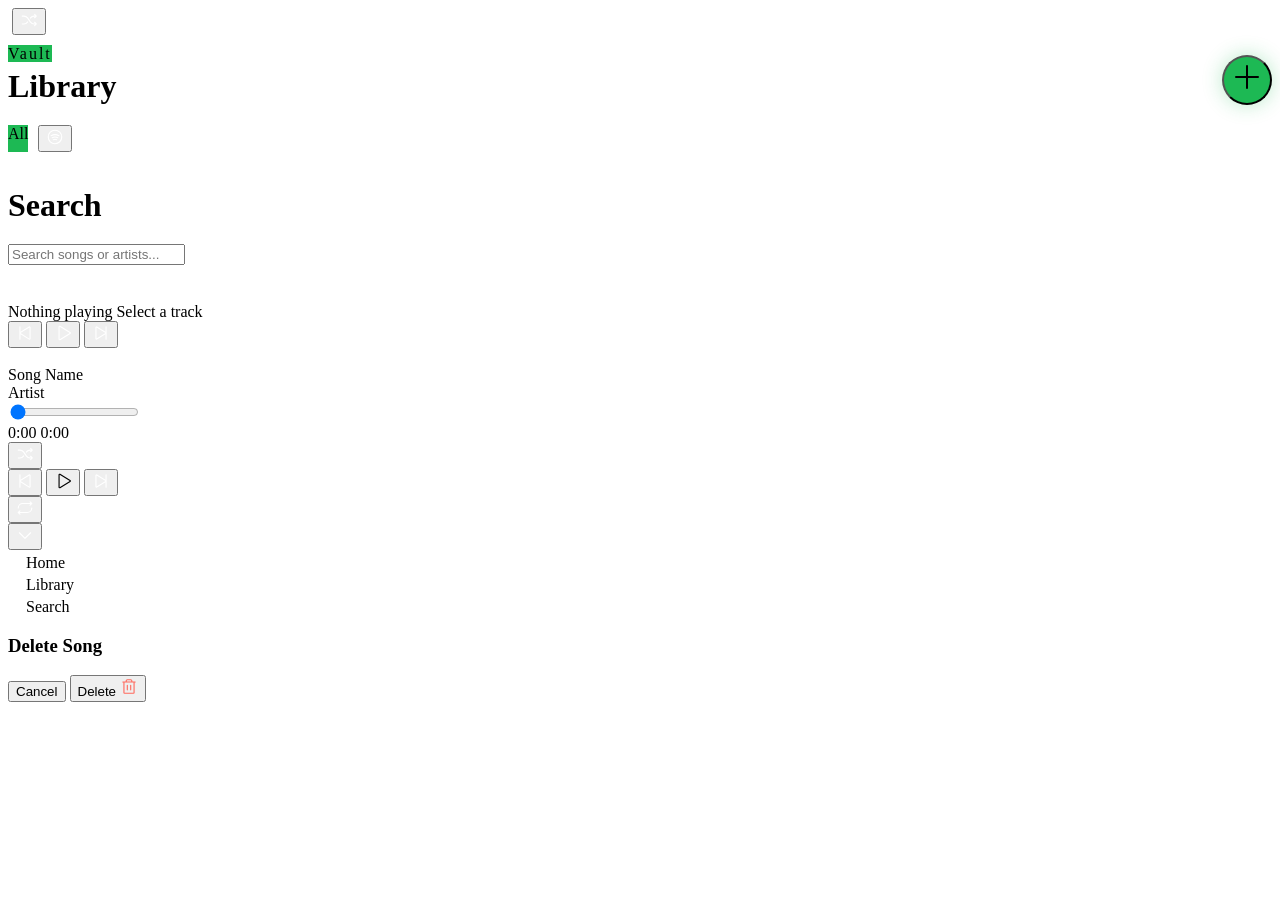
==== commit 186998b6: "refractor and UI enhnaced + logo bug fixed" ====
--- a/static/index.html
+++ b/static/index.html
@@ -2,1204 +2,20 @@
 <html>
 <head>
     <title>FSX</title>
-<script src="static/gsap.js" type="text/javascript" charset="utf-8"></script>
+<script src="static/gsap.js"></script>
+
+
+<script src="static/fuse.js"></script>
+
     <meta name="viewport" content="width=device-width, initial-scale=1.0">
-    <link rel="icon" type="image/png" href="static/fsxlogo.svg">
-    <style>
-        
-        * { box-sizing: border-box; }
-        body { margin: 0; background: #000; color: white; font-family: sans-serif; overflow-x: hidden; }
-  .header {
-    position: fixed;
-    top: 14px;
-    left: 50%;
-    transform: translateX(-50%);
-
-    width: calc(100% - 24px);
-    max-width: 520px;
-
-    z-index: 500;
-
-    display: flex;
-    align-items: center;
-    justify-content: space-between;
-
-    padding: 10px 14px;
-
-    font-size: 14px;
-    font-weight: 700;
-    letter-spacing: 0.4px;
-
-    border-radius: 18px;
-
-    background: rgba(10,10,10,0.72);
-
-    backdrop-filter: blur(18px) saturate(180%);
-    -webkit-backdrop-filter: blur(18px) saturate(180%);
-
-    border: 1px solid rgba(255,255,255,0.05);
-
-    box-shadow:
-        0 8px 30px rgba(0,0,0,0.35);
-
-    overflow: hidden;
-}
-
-/* subtle top highlight */
-.header::before {
-    content: "";
-
-    position: absolute;
-    top: 0;
-    left: 12px;
-
-    width: 40%;
-    height: 1px;
-
-    background:
-        linear-gradient(
-            90deg,
-            rgba(255,255,255,0.22),
-            transparent
-        );
-}
-
-/* logo text */
-.header span {
-    font-size: 13px;
-    font-weight: 900;
-    letter-spacing: 1.6px;
-
-    color: rgba(255,255,255,0.92);
-
-    text-transform: uppercase;
-}
-
-/* action button */
-.header button {
-    width: 34px;
-    height: 34px;
-
-    border-radius: 12px;
-
-    background:
-        rgba(255,255,255,0.03) !important;
-
-    border:
-        1px solid rgba(255,255,255,0.04);
-
-    display: flex;
-    align-items: center;
-    justify-content: center;
-
-    transition:
-        transform 0.2s ease,
-        background 0.2s ease,
-        border-color 0.2s ease;
-}
-
-/* hover */
-.header button:hover {
-    transform: scale(1.04);
-
-    background:
-        rgba(255,255,255,0.06) !important;
-
-    border-color:
-        rgba(255,255,255,0.08);
-}
-
-/* active press */
-.header button:active {
-    transform: scale(0.95);
-}
-
-/* icon sizing */
-.header button svg {
-    width: 15px;
-    height: 15px;
-
-    opacity: 0.9;
-}
-        .tab { display: none; padding: 15px; padding-bottom: 150px; }
-        .active { display: block; }
-
-        /* [SONG LIST] */
-        .song { display: flex; align-items: center; padding: 12px; border-radius: 12px; margin-bottom: 10px; background: #111; cursor: pointer; transition: 0.2s; gap: 12px; }
-        .song:hover { background: #222; }
-        .cover { width: 50px; height: 50px; border-radius: 8px; object-fit: cover; flex-shrink: 0; }
-        input { width: 100%; padding: 12px; border-radius: 12px; border: none; background: #111; color: white; margin-bottom: 10px; font-size: 16px; }
-body {
-    padding-top: 90px;
-}
-        /* [NAV] */
-        /* [NAV OVERHAUL] */
-.nav { 
-    position: fixed; 
-    bottom: 20px; /* Float it slightly off the bottom */
-    left: 50%;
-    transform: translateX(-50%);
-    width: 90%; 
-    max-width: 400px;
-    display: flex; 
-    justify-content: space-around; 
-    background: rgba(18, 18, 18, 0.8); 
-    backdrop-filter: blur(20px);
-    -webkit-backdrop-filter: blur(20px);
-    padding: 12px 0; 
-    z-index: 200; 
-    border: 1px solid rgba(255, 255, 255, 0.05);
-    border-radius: 25px;
-    box-shadow: 0 10px 30px rgba(0,0,0,0.5);
-}
-
-.nav-btn {
-    display: flex;
-    flex-direction: column;
-    align-items: center;
-    gap: 4px;
-    color: rgba(255, 255, 255, 0.4);
-    transition: all 0.3s ease;
-    font-size: 20px;
-}
-
-.nav-btn.active {
-    color: #1db954;
-    text-shadow: 0 0 15px rgba(29, 185, 84, 0.4);
-}
-
-.nav-btn span {
-    font-size: 10px;
-    font-weight: 600;
-    text-transform: uppercase;
-    letter-spacing: 1px;
-}
-
-/* [MINI PLAYER — FLOATING DOCK EDITION] */
-.player-container {
-    position: fixed;
-    bottom: calc(90px + env(safe-area-inset-bottom));
-    left: 0;
-    width: 100%;
-    display: flex;
-    justify-content: center;
-    padding: 0 12px;
-    z-index: 180;
-    pointer-events: none;
-}
-
-/* MAIN SHELL */
-.player {
-    pointer-events: auto;
-    width: 100%;
-    max-width: 520px;
-
-    background: rgba(18, 18, 18, 0.72);
-    backdrop-filter: blur(22px);
-    -webkit-backdrop-filter: blur(22px);
-
-    border: 1px solid rgba(255, 255, 255, 0.06);
-    border-radius: 18px;
-
-    padding: 10px 14px;
-    display: flex;
-    align-items: center;
-    gap: 12px;
-
-    box-shadow: 0 10px 40px rgba(0, 0, 0, 0.6);
-
-    position: relative;
-    overflow: hidden;
-
-    transform: translateY(0);
-    transition: transform 0.25s ease, box-shadow 0.25s ease;
-}
-
-/* subtle hover lift (feels premium) */
-.player:hover {
-    transform: translateY(-2px);
-    box-shadow: 0 14px 50px rgba(0, 0, 0, 0.75);
-}
-
-/* TOP FAINT GLOW LINE */
-.player::before {
-    content: "";
-    position: absolute;
-    top: 0;
-    left: 10%;
-    width: 80%;
-    height: 1px;
-    background: linear-gradient(90deg, transparent, rgba(29,185,84,0.4), transparent);
-    opacity: 0.5;
-}
-
-/* PROGRESS BAR BASE */
-.mini-progress-container {
-    position: absolute;
-    bottom: 0;
-    left: 0;
-    width: 100%;
-    height: 2px;
-    background: rgba(255,255,255,0.06);
-    overflow: hidden;
-}
-
-/* PROGRESS FILL */
-.mini-progress-bar {
-    width: 0%;
-    height: 100%;
-    background: linear-gradient(90deg, #1db954, #38f27a);
-    box-shadow: 0 0 10px rgba(29,185,84,0.6);
-    transition: width 0.2s linear;
-}
-
-/* LEFT INFO AREA */
-.mini-info {
-    display: flex;
-    align-items: center;
-    flex: 1;
-    min-width: 0;
-    cursor: pointer;
-}
-
-/* TEXT WRAPPER */
-.text-meta {
-    display: flex;
-    flex-direction: column;
-    min-width: 0;
-    margin-left: 10px;
-}
-
-/* TITLE */
-#now {
-    font-size: 14px;
-    font-weight: 600;
-    white-space: nowrap;
-    overflow: hidden;
-    text-overflow: ellipsis;
-    color: #f5f5f5;
-    letter-spacing: 0.2px;
-}
-
-/* ARTIST */
-.mini-artist {
-    font-size: 11px;
-    opacity: 0.55;
-    color: #cfcfcf;
-    margin-top: 2px;
-}
-
-/* CONTROLS */
-.mini-controls {
-    display: flex;
-    gap: 14px;
-    align-items: center;
-    flex-shrink: 0;
-}
-
-/* BUTTONS (this fixes your “what about that button” issue indirectly too) */
-.mini-controls button {
-    background: transparent;
-    border: none;
-    color: rgba(255,255,255,0.8);
-    font-size: 18px;
-    cursor: pointer;
-    transition: all 0.2s ease;
-    display: flex;
-    align-items: center;
-    justify-content: center;
-    padding: 6px;
-    border-radius: 10px;
-}
-
-/* hover glow */
-.mini-controls button:hover {
-    background: rgba(255,255,255,0.06);
-    color: #fff;
-    transform: scale(1.05);
-}
-
-/* active/primary button feel */
-.mini-controls button:active {
-    transform: scale(0.95);
-}
-
-/* optional play button highlight (if you have one) */
-.mini-controls .play-btn {
-    background: #1db954;
-    color: #000;
-    border-radius: 50%;
-    width: 34px;
-    height: 34px;
-}
-
-.mini-controls .play-btn:hover {
-    background: #22d860;
-}
-
-
-/* [OLED BLACK FULL PLAYER — AMBIENT GLOW EDITION] */
-.fullPlayer { 
-    position: fixed; 
-    top: 0; 
-    left: 0; 
-    width: 100%; 
-    height: 100%; 
-    z-index: 1000; 
-    display: flex; 
-    justify-content: center; 
-    align-items: center; 
-    opacity: 0; 
-    pointer-events: none; 
-    background: #000; /* Fallback */
-    transition: transform 0.5s cubic-bezier(0.19, 1, 0.22, 1), opacity 0.3s;
-    transform: translateY(100%);
-    overflow: hidden;
-}
-
-.fullPlayer.active { 
-    opacity: 1; 
-    pointer-events: auto; 
-    transform: translateY(0); 
-}
-
-/* THE BLUR LAYERS */
-/* THE BLUR LAYERS */
-.fp-bg, .fp-bg2 { 
-    display: block !important; 
-    position: absolute;
-    inset: -40px; 
-    background-size: cover;
-    background-position: center;
-    filter: blur(20px) saturate(250%); /* Slightly reduced blur for performance */
-    border-radius: 2px;
-    opacity: 0.5; 
-    z-index: 1;
-    transform: scale(1.1);
-    will-change: transform, opacity, background-image;
-    background-color: #111; /* Fallback color so it's never purely transparent */
-}
-
-/* Smooth transition crossfade wrapper */
-.fp-bg2 {
-    opacity: 0;
-    transition: opacity 0.6s ease-in-out;
-}
-
-/* THE BLACK OVERLAY (Deepens the darks near the bottom/top) */
-.fp-overlay { 
-    display: block;
-    position: absolute;
-    inset: 0;
-    
-    z-index: 2;
-}
-
-/* Ensure content sits cleanly on top of the background bloom */
-.fp-content { 
-    position: relative; 
-    z-index: 3; /* Lift above overlay and bg */
-    width: 90%; 
-    max-width: 400px; 
-    height: 80vh; 
-    display: flex; 
-    flex-direction: column; 
-    justify-content: center; 
-    padding: 20px 0;
-}
-
-
-/* Close Indicator */
-.closeBtn.top {
-    position: absolute; top: -20px; align-self: center;
-    background: rgba(255, 255, 255, 0.2); border-radius: 10px;
-    width: 40px; height: 4px; padding: 0; border: none;
-    cursor: pointer;
-}
-
-/* Artwork: Slightly smaller and cleaner */
-.fp-artwork-area {
-    width: 100%; display: flex; align-items: center; justify-content: center;
-    margin-bottom: 40px;
-}
-.fp-artwork-area img { 
-    width: 100%; max-width: 320px; aspect-ratio: 1; border-radius: 12px; 
-    box-shadow: 0 4px 20px rgba(255,255,255,0.05); /* Very subtle glow */
-    object-fit: cover;
-}
-
-/* Meta Data */
-.fp-meta-area { text-align: left; padding: 0 5px; }
-.fp-title { 
-    font-size: 22px; font-weight: 700; margin-bottom: 4px; 
-    color: #fff; white-space: nowrap; overflow: hidden; text-overflow: ellipsis;
-}
-.fp-artist { font-size: 16px; opacity: 0.5; color: #fff; }
-
-/* Progress: Compact & Clean */
-.fp-progress-area {
-  margin: 30px 0;
-}
-/* WRAPPER */
-.progress-wrap {
-  position: relative;
-  width: 100%;
-  height: 18px;
-  display: flex;
-  align-items: center;
-}
-
-/* BACKGROUND TRACK */
-.progress-wrap::after {
-  content: "";
-  position: absolute;
-  inset: 50% 0 auto 0;
-  transform: translateY(-50%);
-  height: 4px;
-  background: rgba(255,255,255,0.08);
-  border-radius: 999px;
-  overflow: hidden;
-}
-
-/* PROGRESS FILL */
-.progress-wrap::before {
-  content: "";
-  position: absolute;
-  left: 0;
-  top: 50%;
-  transform: translateY(-50%);
-
-  width: var(--progress, 0%);
-  height: 4px;
-
-  border-radius: 999px;
-
-  background:
-    linear-gradient(
-      90deg,
-      #1db954 0%,
-      #38f27a 100%
-    );
-
-  box-shadow:
-    0 0 12px rgba(29,185,84,0.25);
-
-  pointer-events: none;
-  z-index: 2;
-}
-
-/* RANGE INPUT */
-#fpProgress {
-  appearance: none;
-  -webkit-appearance: none;
-
-  width: 100%;
-  height: 18px;
-
-  background: transparent;
-
-  position: relative;
-  z-index: 3;
-
-  margin: 0;
-  padding: 0;
-
-  cursor: pointer;
-}
-
-/* REMOVE TRACK */
-#fpProgress::-webkit-slider-runnable-track {
-  background: transparent;
-  height: 18px;
-}
-
-#fpProgress::-moz-range-track {
-  background: transparent;
-  height: 18px;
-}
-
-/* REMOVE THUMB */
-#fpProgress::-webkit-slider-thumb {
-  -webkit-appearance: none;
-  width: 0;
-  height: 0;
-  opacity: 0;
-}
-
-#fpProgress::-moz-range-thumb {
-  width: 0;
-  height: 0;
-  border: none;
-  opacity: 0;
-}
-.time-stamps { 
-    display: flex; justify-content: space-between; 
-    font-size: 11px; margin-top: 8px; font-family: monospace; 
-    opacity: 0.4;
-}
-button { 
-    background: transparent !important; 
-    border: none; 
-    color: white; 
-    font-size: 18px; 
-    cursor: pointer; 
-    transition: all 0.2s ease; 
-    outline: none;
-    padding: 0;
-    margin: 0;
-    display: flex;
-    align-items: center;
-    justify-content: center;
-}
-
-/* Controls: Smaller & Symmetrical */
-.fp-controls-area { 
-    display: flex; justify-content: space-between; align-items: center; 
-    margin-top: 10px;
-}
-
-.main-ctrls { display: flex; align-items: center; gap: 25px; }
-.main-ctrls button { 
-    font-size: 24px; /* Scaled down from 38px */
-}
-
-.play-main { 
-    width: 64px;
-    height: 64px;
-
-    border-radius: 17px !important; 
-
-    background: white !important;
-    color: black !important;
-
-    font-size: 26px !important;
-
-    display: flex;
-    align-items: center;
-    justify-content: center;
-
-    position: relative;
-
-    box-shadow:
-        0 10px 25px rgba(0,0,0,0.65),
-        0 2px 8px rgba(255,255,255,0.08);
-
-    transition: 
-        transform 0.25s ease,
-        box-shadow 0.25s ease,
-        background 0.25s ease;
-}
-
-/* subtle inner glow ring */
-.play-main::before {
-    content: "";
-
-    position: absolute;
-    inset: -3px;
-
-    border-radius: 50%;
-
-    background: radial-gradient(
-        circle,
-        rgba(29,185,84,0.25),
-        transparent 60%
-    );
-
-    opacity: 0;
-    transition: opacity 0.3s ease;
-}
-
-/* hover = premium lift */
-.play-main:hover {
-    transform: scale(1.08);
-    box-shadow:
-        0 18px 40px rgba(0,0,0,0.75),
-        0 0 18px rgba(29,185,84,0.25);
-}
-
-/* show glow on hover */
-.play-main:hover::before {
-    opacity: 1;
-}
-
-/* click feel */
-.play-main:active {
-    transform: scale(0.94);
-}
-
-.side-btn { 
-    font-size: 18px; opacity: 0.4; 
-}
-.side-btn.active { opacity: 1; color: #1db954; }
-/* Pulse animation for the 'Continue' artwork */
-@keyframes pulse {
-    0% { box-shadow: 0 0 0 0 rgba(29, 185, 84, 0.4); }
-    70% { box-shadow: 0 0 0 10px rgba(29, 185, 84, 0); }
-    100% { box-shadow: 0 0 0 0 rgba(29, 185, 84, 0); }
-}
-
-
-
-.recent-item:hover img {
-    transform: scale(1.08);
-    filter: brightness(1.2);
-}
-
-.card h3 {
-    font-size: 14px;
-    text-transform: uppercase;
-    letter-spacing: 1px;
-    opacity: 0.8;
-    color: #1db954; /* YOCRRZ Branding Color */
-}
-
-
-
-        /* [HOME CARDS] */
-        .card { background: #111; padding: 15px; border-radius: 15px; margin-bottom: 15px; }
-        .recent-grid { display: grid; grid-template-columns: repeat(auto-fill, minmax(80px, 1fr)); gap: 10px; }
-        .recent-item { cursor: pointer; text-align: center; }
-        .recent-item img { width: 100%; aspect-ratio: 1; border-radius: 10px; object-fit: cover; }
-        /* Horizontal Scroll for Recents */
-.recent-scroll-container {
-    display: flex;
-    overflow-x: auto;
-    gap: 15px;
-    padding-bottom: 10px;
-    scrollbar-width: none; /* Hide scrollbar for clean look */
-}
-.recent-scroll-container::-webkit-scrollbar { display: none; }
-
-.glass-card {
-    position: relative;
-
-    background: rgba(255, 255, 255, 0.04) !important;
-    border: 1px solid rgba(255, 255, 255, 0.08) !important;
-
-    backdrop-filter: blur(18px);
-    -webkit-backdrop-filter: blur(18px);
-
-    border-radius: 16px;
-
-    transition: transform 0.25s cubic-bezier(0.175, 0.885, 0.32, 1.275),
-                border-color 0.25s ease,
-                box-shadow 0.25s ease;
-
-    box-shadow:
-        0 10px 30px rgba(0, 0, 0, 0.4),
-        inset 0 1px 0 rgba(255, 255, 255, 0.04);
-}
-
-/* subtle glow edge (makes it feel “lit”) */
-.glass-card::before {
-    content: "";
-    position: absolute;
-    inset: 0;
-
-    border-radius: inherit;
-
-    background: radial-gradient(
-        circle at top left,
-        rgba(29, 185, 84, 0.08),
-        transparent 60%
-    );
-
-    opacity: 0.6;
-    pointer-events: none;
-}
-
-/* hover = lift + glow */
-.glass-card:hover {
-    transform: translateY(-3px) scale(1.02);
-
-    border-color: rgba(29, 185, 84, 0.35) !important;
-
-    box-shadow:
-        0 18px 50px rgba(0, 0, 0, 0.55),
-        0 0 0 1px rgba(29, 185, 84, 0.08),
-        inset 0 1px 0 rgba(255, 255, 255, 0.05);
-}
-
-/* Dynamic Badge */
-.status-badge {
-    padding: 4px 8px;
-    border-radius: 20px;
-    font-size: 10px;
-    font-weight: 900;
-    text-transform: uppercase;
-    background: #1db954;
-    color: #000;
-}
-
-/* Floating Animation */
-@keyframes float {
-    0% { transform: translateY(0px); }
-    50% { transform: translateY(-5px); }
-    100% { transform: translateY(0px); }
-}
-.floating { animation: float 4s ease-in-out infinite; }
-.hero {
-    padding: 15px 8px 25px;
-    position: relative;
-}
-
-/* Main title */
-.hero-title {
-    margin: 0;
-    font-size: 30px;
-    font-weight: 900;
-    letter-spacing: -1px;
-    line-height: 1.2;
-    display: flex;
-    flex-direction: column;
-}
-
-/* Greeting text */
-.greet {
-    opacity: 0.7;
-    font-size: 16px;
-    animation: fadeSlide 0.6s ease forwards;
-}
-
-/* Name styling */
-.name {
-    font-size: 32px;
-    background: linear-gradient(90deg, #1db954, #1ed760, #1db954);
-    background-size: 200% auto;
-    -webkit-background-clip: text;
-    -webkit-text-fill-color: transparent;
-    animation: gradientMove 4s linear infinite, popIn 0.5s ease forwards;
-}
-
-/* Glow behind name */
-.hero::after {
-    content: "";
-    position: absolute;
-    width: 120px;
-    height: 40px;
-    background: rgba(29,185,84,0.2);
-    filter: blur(25px);
-    top: 30px;
-    left: 10px;
-    z-index: -1;
-}
-
-/* Animations */
-@keyframes gradientMove {
-    0% { background-position: 0% }
-    100% { background-position: 200% }
-}
-
-@keyframes fadeSlide {
-    from {
-        opacity: 0;
-        transform: translateY(8px);
-    }
-    to {
-        opacity: 0.7;
-        transform: translateY(0);
-    }
-}
-
-@keyframes popIn {
-    from {
-        opacity: 0;
-        transform: translateY(10px) scale(0.95);
-    }
-    to {
-        opacity: 1;
-        transform: translateY(0) scale(1);
-    }
-}
-#uploadModal {
-    display: none;
-    position: fixed;
-    inset: 0;
-    z-index: 300;
-    background: rgba(0, 0, 0, 0.75);
-    backdrop-filter: blur(14px);
-    -webkit-backdrop-filter: blur(14px);
-
-    align-items: center;
-    justify-content: center;
-
-    animation: fadeIn 0.25s ease;
-}
-
-/* modal card */
-#uploadModal .card {
-    width: 90%;
-    max-width: 360px;
-
-    padding: 22px;
-
-    border-radius: 18px;
-
-    background: rgba(18, 18, 18, 0.85);
-    border: 1px solid rgba(255,255,255,0.08);
-
-    box-shadow: 0 20px 60px rgba(0,0,0,0.6);
-
-    transform: translateY(10px) scale(0.98);
-    animation: popUp 0.25s ease forwards;
-
-    text-align: center;
-}
-
-/* title */
-#uploadModal h3 {
-    margin-top: 0;
-    margin-bottom: 18px;
-
-    font-size: 18px;
-    font-weight: 600;
-    color: #f5f5f5;
-    letter-spacing: 0.3px;
-}
-
-/* file drop area */
-#fileLabel {
-    display: block;
-    padding: 22px;
-
-    border: 1px dashed rgba(255,255,255,0.15);
-    border-radius: 14px;
-
-    cursor: pointer;
-
-    margin-bottom: 16px;
-
-    color: rgba(255,255,255,0.6);
-    font-size: 13px;
-
-    transition: all 0.2s ease;
-}
-
-/* hover feel */
-#fileLabel:hover {
-    border-color: rgba(29,185,84,0.6);
-    background: rgba(29,185,84,0.05);
-    color: #fff;
-    transform: scale(1.01);
-}
-
-/* progress bar */
-#uploadProgress {
-    width: 0%;
-    height: 4px;
-
-    background: linear-gradient(90deg, #1db954, #38f27a);
-    border-radius: 999px;
-
-    margin-bottom: 16px;
-
-    transition: width 0.25s ease;
-
-    box-shadow: 0 0 10px rgba(29,185,84,0.4);
-}
-
-/* buttons container */
-#uploadModal .card div {
-    display: flex;
-    gap: 10px;
-}
-
-/* buttons base */
-#uploadModal button {
-    flex: 1;
-
-    padding: 10px;
-
-    border-radius: 10px;
-
-    border: none;
-
-    cursor: pointer;
-
-    font-size: 13px;
-
-    transition: all 0.2s ease;
-}
-
-/* cancel */
-#uploadModal button:first-child {
-    background: rgba(255,255,255,0.06);
-    color: rgba(255,255,255,0.6);
-}
-
-/* hover cancel */
-#uploadModal button:first-child:hover {
-    background: rgba(255,255,255,0.1);
-    color: #fff;
-}
-
-/* upload button */
-#uploadBtn {
-    background: #1db954 !important;
-    color: #000 !important;
-    font-weight: 600;
-}
-
-/* upload hover */
-#uploadBtn:hover {
-    background: #22d860 !important;
-    transform: translateY(-1px);
-}
-
-/* animations */
-@keyframes fadeIn {
-    from { opacity: 0; }
-    to { opacity: 1; }
-}
-
-@keyframes popUp {
-    from {
-        transform: translateY(20px) scale(0.95);
-        opacity: 0;
-    }
-    to {
-        transform: translateY(0) scale(1);
-        opacity: 1;
-    }
-}
-#search.tab {
-    padding: 18px 14px;
-}
-
-/* TITLE */
-#search h2 {
-    margin: 0 0 18px 0;
-    font-size: 28px;
-    font-weight: 700;
-    letter-spacing: 0.4px;
-    color: #f5f5f5;
-    opacity: 0.95;
-}
-
-/* SEARCH INPUT */
-#searchInput {
-    width: 100%;
-
-    padding: 14px 14px;
-
-    border-radius: 12px;
-
-    border: 1px solid rgba(255,255,255,0.08);
-
-    background: rgba(20, 20, 20, 0.6);
-    backdrop-filter: blur(14px);
-    -webkit-backdrop-filter: blur(14px);
-
-    color: #fff;
-
-    font-size: 14px;
-
-    outline: none;
-
-    transition: all 0.2s ease;
-
-    box-shadow: inset 0 0 0 1px rgba(255,255,255,0.02);
-}
-
-/* focus state = “active search mode” */
-#searchInput:focus {
-    border-color: rgba(29, 185, 84, 0.5);
-
-    box-shadow:
-        0 0 0 2px rgba(29,185,84,0.08),
-        0 10px 30px rgba(0,0,0,0.4);
-
-    transform: translateY(-1px);
-}
-
-/* placeholder */
-#searchInput::placeholder {
-    color: rgba(255,255,255,0.35);
-}
-
-/* RESULTS AREA */
-#searchResults {
-    margin-top: 18px;
-
-    display: flex;
-    flex-direction: column;
-    gap: 10px;
-}
-
-/* optional result card styling (if you use divs inside results) */
-#searchResults > div {
-    padding: 12px 14px;
-
-    border-radius: 12px;
-
-    background: rgba(255,255,255,0.03);
-
-    border: 1px solid rgba(255,255,255,0.06);
-
-    cursor: pointer;
-
-    transition: all 0.2s ease;
-}
-
-#searchResults > div:hover {
-    background: rgba(255,255,255,0.06);
-    border-color: rgba(29,185,84,0.25);
-    transform: translateY(-1px);
-}
-/* GPU acceleration */
-.song,
-.cover {
-  transform: translateZ(0);
-  will-change: transform;
-}
-
-/* image loading feel */
-.cover {
-  background: #111;
-  transition:
-    opacity 0.25s ease,
-    transform 0.25s ease;
-}
-
-/* loaded state */
-.cover.loaded {
-  opacity: 1;
-}
-
-/* smoother scrolling */
-#songList {
-  contain: content;
-}
-@keyframes terminalBlink {
-    0%, 100% { opacity: 0; }
-    50% { opacity: 1; }
-}
-
-.terminal-cursor {
-    animation: terminalBlink 0.8s infinite;
-    font-weight: 900;
-    color: #1db954;
-}
-
-/* SHARP HIGH-CONTRAST LIQUID BASS CONTAINER */
-.audio-border-panel {
-    position: relative;
-    width: 100%;
-    max-width: 320px;
-    aspect-ratio: 1 / 1;
-    margin: 0 auto 40px auto;
-    z-index: 10;
-}
-
-/* CRISP RIGID COVER ART */
-.audio-border-panel img {
-    width: 100% !important;
-    height: 100% !important;
-    max-width: 100% !important;
-    object-fit: cover;
-    display: block;
-    border-radius: 16px; /* Strict structural geometry */
-    position: relative;
-    z-index: 2;
-    box-shadow: 0 16px 40px rgba(0, 0, 0, 0.9);
-}
-
-/* SOLID LIQUID GENERATOR CORE (BEHIND THE ARTWORK) */
-.audio-border-panel::before {
-    content: "";
-    position: absolute;
-    inset: -2px; /* Tightly matched behind the album border */
-    z-index: 1;
-    
-    /* Solid high-impact color assignment */
-    background: var(--dynamic-glow-color, #1db954);
-    
-    /* Clean, unblurred fluid geometry configurations */
-    border-radius: var(--liquid-radius, 50%);
-    transform: scale(var(--glob-scale, 1));
-    opacity: var(--glob-alpha, 0.85);
-    
-    /* Absolute visual rendering (Zero Blur Cringe) */
-    filter: none !important; 
-    
-    /* Brutalist clean outline definition */
-    border: 1px solid rgba(255, 255, 255, 0.15);
-    
-    /* Sleek internal gloss mapping to simulate light hitting a liquid pool */
-    box-shadow: 
-        0 20px 40px rgba(0, 0, 0, 0.7),
-        inset 0 4px 12px rgba(255, 255, 255, 0.25),
-        inset 0 -4px 12px rgba(0, 0, 0, 0.4);
-        
-    will-change: border-radius, transform, opacity;
-}
-.song-content{
-    display:flex;
-    flex-direction:row;
-    align-items:center;
-    gap:15px;
-
-    position:relative;
-    z-index:2;
-
-    transition:transform .25s ease;
-}
-/* [DESKTOP FULL PLAYER LAYOUT] */
-@media (min-width: 768px) {
-    .fp-content {
-        flex-direction: row; /* Places art and controls side-by-side */
-        max-width: 850px; /* Widens the container */
-        gap: 60px; /* Space between left and right sides */
-        align-items: center;
-    }
-    
-    .fp-artwork-area {
-        flex: 1;
-        margin-bottom: 0; /* Removes mobile spacing */
-        max-width: 380px; /* Keeps the liquid visualizer contained */
-    }
-    
-    .fp-right-pane {
-        flex: 1;
-        display: flex;
-        flex-direction: column;
-        justify-content: center;
-        width: 100%;
-    }
-
-    .fp-meta-area {
-        text-align: center; /* Centers the title/artist over the controls */
-    }
-
-    /* Transforms the mobile "swipe pill" into a proper desktop button */
-    .closeBtn.top {
-        position: relative;
-        top: auto;
-        width: 44px;
-        height: 44px;
-        margin: 40px auto 0 auto; /* Drops it below the controls */
-        background: rgba(255, 255, 255, 0.05);
-        border-radius: 50%;
-        display: flex;
-        align-items: center;
-        justify-content: center;
-        transition: all 0.2s ease;
-        opacity: 0.7;
-    }
-
-    .closeBtn.top:hover {
-        background: rgba(255, 255, 255, 0.15);
-        transform: scale(1.05);
-        opacity: 1;
-    }
-}
-
-    </style>
+    <link rel="icon" type="image/png" href="static/logo.svg">
+    <link rel="stylesheet" href="static/style.css" type="text/css" media="all" />
+
 </head>
 <body>
 
 <div class="header">
-    <span>FSX</span>
+    <span><img id="logo" src="static/logo.svg" alt="" /></span>
     <button onclick="toggleShuffle()" id="headerShuffle"><svg xmlns="http://www.w3.org/2000/svg" width="18" height="18" fill="#FFFFFF" viewBox="0 0 256 256"><path d="M237.66,178.34a8,8,0,0,1,0,11.32l-24,24a8,8,0,0,1-11.32-11.32L212.69,192H200.94a72.12,72.12,0,0,1-58.59-30.15l-41.72-58.4A56.1,56.1,0,0,0,55.06,80H32a8,8,0,0,1,0-16H55.06a72.12,72.12,0,0,1,58.59,30.15l41.72,58.4A56.1,56.1,0,0,0,200.94,176h11.75l-10.35-10.34a8,8,0,0,1,11.32-11.32ZM143,107a8,8,0,0,0,11.16-1.86l1.2-1.67A56.1,56.1,0,0,1,200.94,80h11.75L202.34,90.34a8,8,0,0,0,11.32,11.32l24-24a8,8,0,0,0,0-11.32l-24-24a8,8,0,0,0-11.32,11.32L212.69,64H200.94a72.12,72.12,0,0,0-58.59,30.15l-1.2,1.67A8,8,0,0,0,143,107Zm-30,42a8,8,0,0,0-11.16,1.86l-1.2,1.67A56.1,56.1,0,0,1,55.06,176H32a8,8,0,0,0,0,16H55.06a72.12,72.12,0,0,0,58.59-30.15l1.2-1.67A8,8,0,0,0,113,149Z"></path></svg></button>
     
 </div>
@@ -1466,99 +282,6 @@
 </div>
 
 
-<style>
-@keyframes popIn {
-from { transform: scale(0.9); opacity: 0; }
-to { transform: scale(1); opacity: 1; }
-}
-
-#spotifyUrl:focus {
-border-color:#1db954;
-box-shadow:0 0 0 3px rgba(29,185,84,0.15);
-transform:scale(1.01);
-}
-
-button:hover {
-transform:translateY(-1px);
-}
-
-button:active {
-transform:scale(0.98);
-}
-.swipe-song{
-    position:relative;
-    overflow:hidden;
-}
-
-.song-content{
-    position:relative;
-    z-index:2;
-    transition:.25s;
-}
-
-
-.stats-card{
-
-    display:flex;
-    justify-content:space-around;
-    text-align:center;
-}
-
-.stat-label{
-
-    opacity:.6;
-    font-size:12px;
-    text-transform:uppercase;
-}
-
-.stat-value{
-
-    font-size:28px;
-    font-weight:900;
-}
-
-#deleteModal{
-
-    position:fixed;
-    inset:0;
-
-    display:none;
-
-    justify-content:center;
-    align-items:center;
-
-    backdrop-filter:blur(10px);
-
-    background:rgba(0,0,0,.7);
-
-    z-index:99999;
-}
-
-.delete-card{
-
-    width:90%;
-    max-width:320px;
-
-    background:#111;
-
-    border-radius:20px;
-
-    padding:20px;
-}
-
-.delete-actions{
-
-    display:flex;
-    gap:10px;
-    margin-top:15px;
-}
-
-.delete-actions button{
-
-    flex:1;
-}
-
-</style>
 <div id="deleteModal">
 
     <div class="delete-card">
@@ -1583,1211 +306,7 @@
 </div>
 <audio id="audio" crossorigin="anonymous" preload="auto"></audio>
 
-<script>
-let songs = [];
-let originalSongs = [];
-let shuffleQueue = [];
-let currentIndex = 0;
-let isPlaying = false;
-let shuffleMode = false;
-let repeatMode = 0;
-let playQueue = [];
-let contextTargetIndex = null;
-let longPressTimer = null;
-let deleteTarget = null;
-let swipeStartX = 0;
-let recent = [];
-let lastTime = 0;
-
-const audio = document.getElementById("audio");
-const fullPlayer = document.getElementById("fullPlayer");
-
-
-const YIcon = {
-  icons: {},
-
-  register(name, svg) {
-    this.icons[name] = svg;
-  },
-
-  get(name, size = 20) {
-    return this.icons[name].replace(/__SIZE__/g, size);
-  }
-};
-YIcon.register("prev", `
-<svg viewBox="0 0 256 256" width="__SIZE__" height="__SIZE__" fill="currentColor">
-<path d="M199.81,34a16,16,0,0,0-16.24.43L64,109.23V40a8,8,0,0,0-16,0V216a8,8,0,0,0,16,0V146.77l119.57,74.78A15.95,15.95,0,0,0,208,208.12V47.88A15.86,15.86,0,0,0,199.81,34ZM192,208,64.16,128,192,48.07Z"/>
-</svg>
-`);
-
-YIcon.register("next", `
-<svg viewBox="0 0 256 256" width="__SIZE__" height="__SIZE__" fill="currentColor">
-<path d="M200,32a8,8,0,0,0-8,8v69.23L72.43,34.45A15.95,15.95,0,0,0,48,47.88V208.12a16,16,0,0,0,24.43,13.43L192,146.77V216a8,8,0,0,0,16,0V40A8,8,0,0,0,200,32ZM64,207.93V48.05l127.84,80Z"/>
-</svg>
-`);
-
-YIcon.register("pause", `
-<svg viewBox="0 0 256 256" width="__SIZE__" height="__SIZE__" fill="currentColor">
-<path d="M200,32H160a16,16,0,0,0-16,16V208a16,16,0,0,0,16,16h40a16,16,0,0,0,16-16V48A16,16,0,0,0,200,32Zm0,176H160V48h40ZM96,32H56A16,16,0,0,0,40,48V208a16,16,0,0,0,16,16H96a16,16,0,0,0,16-16V48A16,16,0,0,0,96,32Zm0,176H56V48H96Z"/>
-</svg>
-`);
-
-YIcon.register("play", `
-<svg viewBox="0 0 256 256" width="__SIZE__" height="__SIZE__" fill="currentColor">
-<path d="M232.4,114.49,88.32,26.35a16,16,0,0,0-16.2-.3A15.86,15.86,0,0,0,64,39.87V216.13A15.94,15.94,0,0,0,80,232a16.07,16.07,0,0,0,8.36-2.35L232.4,141.51a15.81,15.81,0,0,0,0-27ZM80,215.94V40l143.83,88Z"/>
-</svg>
-`);
-
-YIcon.register("shuffle", `
-<svg viewBox="0 0 256 256" width="__SIZE__" height="__SIZE__" fill="currentColor">
-<path d="M237.66,178.34a8,8,0,0,1,0,11.32l-24,24a8,8,0,0,1-11.32-11.32L212.69,192H200.94a72.12,72.12,0,0,1-58.59-30.15l-41.72-58.4A56.1,56.1,0,0,0,55.06,80H32a8,8,0,0,1,0-16H55.06a72.12,72.12,0,0,1,58.59,30.15l41.72,58.4A56.1,56.1,0,0,0,200.94,176h11.75l-10.35-10.34a8,8,0,0,1,11.32-11.32ZM143,107a8,8,0,0,0,11.16-1.86l1.2-1.67A56.1,56.1,0,0,1,200.94,80h11.75L202.34,90.34a8,8,0,0,0,11.32,11.32l24-24a8,8,0,0,0,0-11.32l-24-24a8,8,0,0,0-11.32,11.32L212.69,64H200.94a72.12,72.12,0,0,0-58.59,30.15l-1.2,1.67A8,8,0,0,0,143,107Zm-30,42a8,8,0,0,0-11.16,1.86l-1.2,1.67A56.1,56.1,0,0,1,55.06,176H32a8,8,0,0,0,0,16H55.06a72.12,72.12,0,0,0,58.59-30.15l1.2-1.67A8,8,0,0,0,113,149Z"/>
-</svg>
-`);
-
-YIcon.register("repeat", `
-<svg viewBox="0 0 256 256" width="__SIZE__" height="__SIZE__" fill="currentColor">
-<path d="M24,128A72.08,72.08,0,0,1,96,56H204.69L194.34,45.66a8,8,0,0,1,11.32-11.32l24,24a8,8,0,0,1,0,11.32l-24,24a8,8,0,0,1-11.32-11.32L204.69,72H96a56.06,56.06,0,0,0-56,56,8,8,0,0,1-16,0Zm200-8a8,8,0,0,0-8,8,56.06,56.06,0,0,1-56,56H51.31l10.35-10.34a8,8,0,0,0-11.32-11.32l-24,24a8,8,0,0,0,0,11.32l24,24a8,8,0,0,0,11.32-11.32L51.31,200H160a72.08,72.08,0,0,0,72-72A8,8,0,0,0,224,120Z"/>
-</svg>
-`);
-
-YIcon.register("repeat-one", `
-<svg viewBox="0 0 256 256" width="__SIZE__" height="__SIZE__" fill="currentColor">
-<path d="M24,128A72.08,72.08,0,0,1,96,56H204.69L194.34,45.66a8,8,0,0,1,11.32-11.32l24,24a8,8,0,0,1,0,11.32l-24,24a8,8,0,0,1-11.32-11.32L204.69,72H96a56.06,56.06,0,0,0-56,56,8,8,0,0,1-16,0Zm200-8a8,8,0,0,0-8,8,56.06,56.06,0,0,1-56,56H51.31l10.35-10.34a8,8,0,0,0-11.32-11.32l-24,24a8,8,0,0,0,0,11.32l24,24a8,8,0,0,0,11.32-11.32L51.31,200H160a72.08,72.08,0,0,0,72-72A8,8,0,0,0,224,120Zm-88,40a8,8,0,0,0,8-8V104a8,8,0,0,0-11.58-7.16l-16,8a8,8,0,1,0,7.16,14.31l4.42-2.21V152A8,8,0,0,0,136,160Z"/>
-</svg>
-`);
-
-YIcon.register("volume", `
-<svg viewBox="0 0 256 256" width="__SIZE__" height="__SIZE__" fill="currentColor">
-<path d="M155.51,24.81a8,8,0,0,0-8.42.88L77.25,80H32A16,16,0,0,0,16,96v64a16,16,0,0,0,16,16H77.25l69.84,54.31A8,8,0,0,0,160,224V32A8,8,0,0,0,155.51,24.81ZM32,96H72v64H32ZM144,207.64,88,164.09V91.91l56-43.55Zm54-106.08a40,40,0,0,1,0,52.88,8,8,0,0,1-12-10.58,24,24,0,0,0,0-31.72,8,8,0,0,1,12-10.58ZM248,128a79.9,79.9,0,0,1-20.37,53.34,8,8,0,0,1-11.92-10.67,64,64,0,0,0,0-85.33,8,8,0,1,1,11.92-10.67A79.83,79.83,0,0,1,248,128Z"/>
-</svg>
-`);
-function formatTime(secs) {
-    if (isNaN(secs)) return "0:00";
-    const mins = Math.floor(secs / 60);
-    const s = Math.floor(secs % 60);
-    return `${mins}:${s < 10 ? '0' : ''}${s}`;
-}
-
-// 1. DATA LOAD
-fetch("/songs")
-.then(res => res.json())
-.then(data => {
-    songs = typeof data[0] === "object" ? data : data.map(f => ({ file: f, title: f, artist: "Unknown Artist" }));
-    originalSongs = [...songs];
-    renderSongs(songs);
-    loadState();
-    renderHome();
-});
-
-// 2. CORE RENDERING
-function renderSongs(list) {
-    const container = document.getElementById("songList");
-    container.innerHTML = list.map((song) => {
-        const globalIndex = songs.findIndex(x => x.file === song.file);
-        return `
-        <div class="song" 
-             onmousedown="startPress(event, ${globalIndex})" 
-             onmouseup="endPress(event, ${globalIndex})" 
-             onmouseleave="cancelPress()"
-             ontouchstart="startPress(event, ${globalIndex})" 
-             ontouchend="endPress(event, ${globalIndex})">
-            <img class="cover lazy-cover" data-src="/cover/${song.file}" src="[data-uri]">
-            <div style="min-width:0;">
-                <div style="font-weight:bold; white-space:nowrap; overflow:hidden; text-overflow:ellipsis;">${song.title}</div>
-                <div style="font-size:12px; opacity:0.7; white-space:nowrap; overflow:hidden; text-overflow:ellipsis;">${song.artist}</div>
-            </div>
-        </div>
-    `}).join('');
-
-    requestAnimationFrame(() => {
-        document.querySelectorAll(".lazy-cover").forEach(img => observer.observe(img));
-    });
-}
-
-
-// 3. PLAYBACK LOGIC
-function playSongByIndex(index) {
-    currentIndex = index;
-    const song = songs[currentIndex];
-    audio.src = `/play/${song.file}`;
-    audio.play();
-    isPlaying = true;
-    
-    recent = [song, ...recent.filter(s => s.file !== song.file)].slice(0, 5);
-    
-    updateUI(song);
-    saveState();
-    renderHome();
-}
-
-function togglePlay() {
-    if (!audio.src) return;
-    if (isPlaying) audio.pause(); else audio.play();
-    isPlaying = !isPlaying;
-    const icon = isPlaying ? "pause" : "play";
-    document.getElementById("miniPlayBtn").innerHTML = YIcon.get(icon);
-    document.getElementById("fpPlayBtn").innerHTML = YIcon.get(icon);
-}
-
-function nextSong() {
-    let nextIdx;
-    if (shuffleMode && shuffleQueue.length) {
-        let qIdx = shuffleQueue.indexOf(currentIndex);
-        nextIdx = shuffleQueue[(qIdx + 1) % shuffleQueue.length];
-    } else {
-        nextIdx = (currentIndex + 1) % songs.length;
-    }
-    playSongByIndex(nextIdx);
-}
-
-function prevSong() {
-    let prevIdx = (currentIndex - 1 + songs.length) % songs.length;
-    playSongByIndex(prevIdx);
-}
-
-function toggleShuffle() {
-    shuffleMode = !shuffleMode;
-    if (shuffleMode) {
-        shuffleQueue = Array.from(Array(songs.length).keys()).sort(() => Math.random() - 0.5);
-    }
-    const color = shuffleMode ? "#1db954" : "white";
-    document.getElementById("headerShuffle").style.color = color;
-    document.getElementById("fpShuffleBtn").classList.toggle('active', shuffleMode);
-}
-
-function toggleRepeat() {
-    repeatMode = (repeatMode + 1) % 3;
-
-    const btn = document.getElementById("fpRepeatBtn");
-
-    let icon;
-
-    if (repeatMode === 0) {
-        icon = "repeat";        // 🔁 off
-        btn.classList.remove("active");
-    } else if (repeatMode === 1) {
-        icon = "repeat";        // 🔁 on
-        btn.classList.add("active");
-    } else {
-        icon = "repeat-one";    // 🔂
-        btn.classList.add("active");
-    }
-
-    btn.innerHTML = YIcon.get(icon);
-}
-
-// 4. UI UPDATES
-// 4. UI UPDATES
-function updateUI(song) {
-    const url = `/cover/${song.file}`;
-    
-    // Update Mini Player
-    document.getElementById("now").textContent = song.title;
-    document.getElementById("miniArtist").textContent = song.artist;
-    document.getElementById("miniCover").src = url;
-    document.getElementById("miniPlayBtn").innerHTML = YIcon.get("pause");
-    
-    // Update Full Player Artwork & Details
-    document.getElementById("fpTitle").textContent = song.title;
-    document.getElementById("fpArtist").textContent = song.artist;
-        const coverImg = document.getElementById("cover");
-    coverImg.src = url;
-    // Extract color once the image physically loads
-    coverImg.onload = () => extractDominantColor(coverImg);
-
-    document.getElementById("fpPlayBtn").innerHTML = YIcon.get("pause");
-
-        // 🔥 AMBIENT GLOW & LUXURY BACKGROUND CROSSFADE LOGIC
-    const bg1 = document.getElementById("bg");
-    const bg2 = document.getElementById("bg2");
-
-    // Important: Wrap the URL in quotes to handle spaces/special characters in filenames
-    const safeUrl = `url("${url}")`;
-
-    // 1. Set the hidden layer (bg2) to the new artwork and fade it in
-    bg2.style.backgroundImage = safeUrl;
-    bg2.style.opacity = "0.35";
-
-    // 2. Wait for the fade-in transition to complete (600ms)
-    setTimeout(() => {
-        // 3. Set the base layer (bg1) to the new artwork
-        bg1.style.backgroundImage = safeUrl;
-        // 4. Hide the top layer (bg2) instantly so it's ready for the next song
-        bg2.style.opacity = "0";
-    }, 600);
- // Transitions smoothly over 600ms matching your style definition
-
-    // Media Session API (OS Integration)
-    if ('mediaSession' in navigator) {
-        // 1. Update the Metadata (what you see on the lockscreen)
-        navigator.mediaSession.metadata = new MediaMetadata({
-            title: song.title,
-            artist: song.artist,
-            artwork: [
-                { src: url, sizes: '96x96',   type: 'image/png' },
-                { src: url, sizes: '128x128', type: 'image/png' },
-                { src: url, sizes: '192x192', type: 'image/png' },
-                { src: url, sizes: '256x256', type: 'image/png' },
-                { src: url, sizes: '384x384', type: 'image/png' },
-                { src: url, sizes: '512x512', type: 'image/png' },
-            ]
-        });
-
-        // 2. Link OS Buttons to your JavaScript functions
-        navigator.mediaSession.setActionHandler('play', () => togglePlay());
-        navigator.mediaSession.setActionHandler('pause', () => togglePlay());
-        navigator.mediaSession.setActionHandler('previoustrack', () => prevSong());
-        navigator.mediaSession.setActionHandler('nexttrack', () => nextSong());
-
-        // 3. Optional: Allow seeking from the OS notification seekbar
-        try {
-            navigator.mediaSession.setActionHandler('seekto', (details) => {
-                if (details.seekTime && audio.duration) {
-                    audio.currentTime = details.seekTime;
-                }
-            });
-        } catch (error) {
-            // Some browsers don't support seekto yet
-        }
-    }
-}
-
-
-// 5. PLAYER VISIBILITY
-function openPlayer() {
-    fullPlayer.classList.add("active");
-    gsap.fromTo(".fp-artwork-area", { scale: 0.8, opacity: 0 }, { scale: 1, opacity: 1, duration: 0.6, ease: "back.out(1.7)" });
-    gsap.fromTo(".fp-meta-area, .fp-progress-area, .fp-controls-area", { y: 30, opacity: 0 }, { y: 0, opacity: 1, duration: 0.4, delay: 0.2, stagger: 0.1 });
-}
-
-function closePlayer() {
-    gsap.to(".fp-content", { y: 50, opacity: 0, duration: 0.3, onComplete: () => {
-        fullPlayer.classList.remove("active");
-        gsap.set(".fp-content", { y: 0, opacity: 1 });
-    }});
-}
-
-// 6. PROGRESS & EVENTS
-audio.addEventListener("timeupdate", () => {
-    if (isNaN(audio.duration)) return;
-    const pct = (audio.currentTime / audio.duration) * 100;
-    document.getElementById("miniProgress").style.width = pct + "%";
-    document.getElementById("fpProgress").value = pct;
-    document.getElementById("timeCurrent").textContent = formatTime(audio.currentTime);
-    document.getElementById("timeTotal").textContent = formatTime(audio.duration);
-    lastTime = audio.currentTime;
-});
-
-document.getElementById("fpProgress").addEventListener("input", (e) => {
-    audio.currentTime = (e.target.value / 100) * audio.duration;
-});
-audio.addEventListener("ended", () => {
-    if (repeatMode === 2) {
-        // 🔂 repeat one (highest priority override)
-        audio.currentTime = 0;
-        audio.play();
-    } 
-    // ⚡ NEW QUEUE CHECK STAGING INTERCEPTOR
-    else if (playQueue.length > 0) {
-        // Pull the next slated global index off the front of the queue array stack
-        let nextSlatedIdx = playQueue.shift(); 
-        playSongByIndex(nextSlatedIdx);
-    }
-    else if (repeatMode === 1 || shuffleMode || currentIndex < songs.length - 1) {
-        // 🔁 repeat all OR shuffle OR next exists
-        nextSong();
-    } 
-    else {
-        // ⛔ stop playback (end of standard library playlist reached)
-        isPlaying = false;
-
-        ["miniPlayBtn", "fpPlayBtn"].forEach(id => {
-            const el = document.getElementById(id);
-            if (el) el.innerHTML = YIcon.get("play");
-        });
-    }
-});
-
-// 7. TABS & SEARCH
-function switchTab(tabId) {
-    // 1. Manage Active Tab Content
-    document.querySelectorAll(".tab").forEach(t => t.classList.remove("active"));
-    const activeTab = document.getElementById(tabId);
-    activeTab.classList.add("active");
-    
-    // 2. Manage Active Nav Button
-    document.querySelectorAll(".nav-btn").forEach(btn => btn.classList.remove("active"));
-    document.getElementById('nav-' + tabId).classList.add("active");
-
-    // 3. GSAP Transition for the Content
-    gsap.fromTo(activeTab, 
-        { opacity: 0, y: 20, scale: 0.98 }, 
-        { opacity: 1, y: 0, scale: 1, duration: 0.4, ease: "expo.out" }
-    );
-
-    // 4. Icon "Pop" Feedback
-    gsap.fromTo('#nav-' + tabId + ' span:first-child', 
-        { scale: 0.8 }, 
-        { scale: 1.2, duration: 0.3, yoyo: true, repeat: 1, ease: "back.out(2)" }
-    );
-}
-
-
-
-document.getElementById("searchInput").addEventListener("input", e => {
-    const q = e.target.value.toLowerCase();
-    const results = songs.filter(s => s.title.toLowerCase().includes(q) || s.artist.toLowerCase().includes(q));
-    
-    const container = document.getElementById("searchResults");
-    if (q === "") { container.innerHTML = ""; return; }
-
-    container.innerHTML = results.map(song => `
-        <div class="song search-item" onclick="playSongByIndex(${songs.indexOf(song)})" style="animation: slideIn 0.3s ease forwards;">
-            <img src="/cover/${song.file}" class="cover" style="border-radius: 10px;">
-            <div>
-                <div style="font-weight:bold;">${song.title.replace(new RegExp(q, 'gi'), (m) => `<span style="color:#1db954">${m}</span>`)}</div>
-                <div style="font-size:12px; opacity:0.6;">${song.artist}</div>
-            </div>
-        </div>
-    `).join('');
-
-    // GSAP Stagger for smooth results entry
-    gsap.fromTo(".search-item", 
-        { x: -10, opacity: 0 }, 
-        { x: 0, opacity: 1, duration: 0.3, stagger: 0.05, ease: "power2.out" }
-    );
-});
-
-
-
-// 8. HOME & PERSISTENCE
-function saveState() {
-    localStorage.setItem("yocrrz_state", JSON.stringify({
-        lastPlayed: songs[currentIndex],
-        lastTime: audio.currentTime,
-        recent: recent
-    }));
-}
-
-function loadState() {
-    const data = JSON.parse(localStorage.getItem("yocrrz_state"));
-    if (data) {
-        recent = data.recent || [];
-        if (data.lastPlayed) {
-            const idx = songs.findIndex(s => s.file === data.lastPlayed.file);
-            if (idx !== -1) {
-                currentIndex = idx;
-                updateUI(songs[currentIndex]);
-                audio.src = `/play/${songs[currentIndex].file}`;
-                audio.currentTime = data.lastTime || 0;
-            }
-        }
-    }
-}
-
-
-
-
-document.addEventListener("visibilitychange", () => { if (!document.hidden && isPlaying) audio.play().catch(()=>{}); });
-
-function toggleUploadModal(show) {
-    const modal = document.getElementById('uploadModal');
-    modal.style.display = show ? 'flex' : 'none';
-    if (show) gsap.from(modal.children[0], { scale: 0.8, opacity: 0, duration: 0.3 });
-}
-// 1. Update the play/pause icon and wheel animation when state changes
-function updateHomePlayState() {
-    const iconContainer = document.getElementById('home-play-icon');
-    const wheel = document.getElementById('home-control-wheel');
-    const isCurrentlyPlaying = !audio.paused;
-
-    if (iconContainer) {
-        iconContainer.innerHTML = isCurrentlyPlaying
-            ? `<svg width="14" height="14" fill="#fff" viewBox="0 0 256 256"><path d="M216,48V208a16,16,0,0,1-16,16H160a16,16,0,0,1-16-16V48a16,16,0,0,1,16-16h40A16,16,0,0,1,216,48ZM96,32H56A16,16,0,0,0,40,48V208a16,16,0,0,0,16,16H96a16,16,0,0,0,16-16V48A16,16,0,0,0,96,32Z"></path></svg>`
-            : `<svg width="14" height="14" fill="#fff" viewBox="0 0 256 256" style="transform: translateX(1px);"><path d="M240,128a15.74,15.74,0,0,1-7.6,13.51L88.32,229.75a16,16,0,0,1-24.26-13.51V39.76a16,16,0,0,1,24.26-13.51L232.4,114.49A15.74,15.74,0,0,1,240,128Z"></path></svg>`;
-    }
-    if (wheel) {
-        wheel.style.animation = isCurrentlyPlaying ? 'spin 12s linear infinite' : 'none';
-    }
-}
-
-audio.addEventListener('play', updateHomePlayState);
-audio.addEventListener('pause', updateHomePlayState);
-
-
-// 2. Update the time text and SVG progress circle on every tick
-audio.addEventListener('timeupdate', () => {
-    const timeText = document.getElementById('home-time-text');
-    const progressCircle = document.getElementById('home-progress-circle');
-
-    if (timeText) {
-        // Ensure duration is a valid number before formatting to avoid NaN issues
-        const durationStr = (audio.duration && !isNaN(audio.duration)) ? formatTime(audio.duration) : "00:00";
-        timeText.innerText = `${formatTime(audio.currentTime)} / ${durationStr}`;
-    }
-
-    if (progressCircle && audio.duration) {
-        const pct = (audio.currentTime / audio.duration) * 100 || 0;
-        // 289 is the total stroke-dasharray value of the SVG circle
-        const offset = 289 - (289 * pct) / 100;
-        progressCircle.setAttribute('stroke-dashoffset', offset);
-    }
-});
-
-function updateFileLabel() {
-    const input = document.getElementById('fileInput');
-    document.getElementById('fileLabel').textContent = input.files[0].name;
-}
-function renderHome() {
-    const home = document.getElementById("home");
-    const hour = new Date().getHours();
-    const greeting = hour < 12 ? "Good Morning" : hour < 18 ? "Good Afternoon" : "Good Evening";
-    
-    const song = songs[currentIndex];
-    const progressPct = (lastTime / audio.duration) * 100 || 0;
-
-    // Build UI layout exactly matching the sketch
-    home.innerHTML = `
-        <div class="home-container" style="display: flex; flex-direction: column; gap: 20px; padding: 15px; font-family: sans-serif; color: #fff;">
-            
-            <div class="home-anim hero-banner" style="
-                position: relative; 
-                border-radius: 20px; 
-                overflow: hidden; 
-                height: 160px; 
-                background: url('${song ? `/cover/${song.file}` : '/cover/default.jpg'}') center/cover no-repeat;
-                box-shadow: 0 8px 24px rgba(0,0,0,0.3);
-            ">
-                <div style="position: absolute; inset: 0; background: linear-gradient(to top, rgba(0,0,0,0.8), rgba(0,0,0,0.2));"></div>
-                <div style="position: absolute; bottom: 20px; left: 20px;">
-                    <h1 style="margin: 0; font-size: 24px; font-weight: 700; letter-spacing: -0.5px; text-transform: none;">
-                        Hi, yocrrz
-                    </h1>
-                    <span style="font-size: 13px; opacity: 0.7;">${greeting}</span>
-                </div>
-            </div>
-            <div class="card glass-card home-anim" style="
-                display: flex; 
-                align-items: center; 
-                gap: 20px; 
-                padding: 20px; 
-                border-radius: 24px; 
-                background: rgba(255, 255, 255, 0.05); 
-                backdrop-filter: blur(10px);
-                border: 1px solid rgba(255, 255, 255, 0.1);
-            ">
-                <div id="home-control-wheel" class="control-wheel" style="
-                    position: relative; 
-                    width: 90px; 
-                    height: 90px; 
-                    border-radius: 50%; 
-                    border: 2px dashed rgba(255, 255, 255, 0.3); 
-                    display: flex; 
-                    align-items: center; 
-                    justify-content: center;
-                    cursor: pointer;
-                    flex-shrink: 0;
-                    animation: ${isPlaying ? 'spin 12s linear infinite' : 'none'};
-                " onclick="togglePlay()">
-                    
-                    <div id="home-play-icon" style="width: 40px; height: 40px; border-radius: 50%; background: #1db954; display: flex; align-items: center; justify-content: center; box-shadow: 0 4px 12px rgba(29, 185, 84, 0.4);">
-                        ${isPlaying ? 
-                            `<svg width="14" height="14" fill="#fff" viewBox="0 0 256 256"><path d="M216,48V208a16,16,0,0,1-16,16H160a16,16,0,0,1-16-16V48a16,16,0,0,1,16-16h40A16,16,0,0,1,216,48ZM96,32H56A16,16,0,0,0,40,48V208a16,16,0,0,0,16,16H96a16,16,0,0,0,16-16V48A16,16,0,0,0,96,32Z"></path></svg>` : 
-                            `<svg width="14" height="14" fill="#fff" viewBox="0 0 256 256" style="transform: translateX(1px);"><path d="M240,128a15.74,15.74,0,0,1-7.6,13.51L88.32,229.75a16,16,0,0,1-24.26-13.51V39.76a16,16,0,0,1,24.26-13.51L232.4,114.49A15.74,15.74,0,0,1,240,128Z"></path></svg>`
-                        }
-                    </div>
-                    
-                    <svg style="position: absolute;  transform: rotate(-90deg);" width="94" height="94" viewBox="0 0 100 100">
-                        <circle id="home-progress-circle" cx="50" cy="50" r="40" stroke="#1db954" stroke-width="2" fill="transparent" stroke-dasharray="289" stroke-dashoffset="${289 - (289 * progressPct) / 100}" stroke-linecap="round" />
-                    </svg>
-                </div>
-
-                <div style="flex: 1; min-width: 0;">
-                    <span style="font-size: 11px; text-transform: uppercase; letter-spacing: 1.5px; color: #1db954; font-weight: bold; display: block; margin-bottom: 4px;">Current Playing</span>
-                    <h2 style="margin: 0 0 4px 0; font-size: 18px; white-space: nowrap; overflow: hidden; text-overflow: ellipsis;">${song ? song.title : 'No Track Loaded'}</h2>
-                    <p style="margin: 0; font-size: 13px; opacity: 0.6; white-space: nowrap; overflow: hidden; text-overflow: ellipsis;">${song ? song.artist : 'Select a song'}</p>
-                    
-                    <div id="home-time-text" style="margin-top: 10px; font-family: monospace; font-size: 11px; opacity: 0.5;">
-                        ${formatTime(lastTime)} / ${audio.duration ? formatTime(audio.duration) : "00:00"}
-                    </div>
-                </div>
-            </div>
-
-            <div class="home-anim" style="margin-top: 10px;">
-                <h3 style="margin: 0 0 15px 5px; font-size: 16px; font-weight: 600; opacity: 0.9;">History Cards</h3>
-                
-                ${recent.length ? `
-                    <div class="recent-scroll-container" style="display: flex; gap: 14px; overflow-x: auto; padding-bottom: 10px; scrollbar-width: none;">
-                        ${recent.map(s => {
-                            const index = songs.findIndex(x => x.file === s.file);
-                            return `
-                            <div class="recent-item floating" style="flex: 0 0 110px; background: rgba(255,255,255,0.03); padding: 10px; border-radius: 16px; text-align: center; cursor: pointer; border: 1px solid rgba(255,255,255,0.05);" onclick="playSongByIndex(${index})">
-                                <img src="/cover/${s.file}" style="width: 90px; height: 90px; border-radius: 12px; object-fit: cover; box-shadow: 0 6px 12px rgba(0,0,0,0.3);">
-                                <div style="font-size: 11px; font-weight: 500; margin-top: 8px; white-space: nowrap; overflow: hidden; text-overflow: ellipsis;">${s.title}</div>
-                                <div style="font-size: 9px; opacity: 0.5; white-space: nowrap; overflow: hidden; text-overflow: ellipsis;">${s.artist}</div>
-                            </div>`;
-                        }).join('')}
-                    </div>
-                ` : `
-                    <div style="background: rgba(255,255,255,0.02); border-radius: 16px; padding: 30px; text-align: center; border: 1px dashed rgba(255,255,255,0.1); opacity: 0.5; font-size: 13px;">
-                        No items in your playback history yet.
-                    </div>
-                `}
-            </div>
-            
-        </div>
-    `;
-
-    // 4. Enhanced GSAP Timeline Animation Execution
-    const tl = gsap.timeline();
-    tl.fromTo(".home-anim", 
-        { y: 30, opacity: 0, scale: 0.97 }, 
-        { y: 0, opacity: 1, scale: 1, duration: 0.5, stagger: 0.08, ease: "power3.out" }
-    );
-}
-
-async function startUpload() {
-    const fileInput = document.getElementById('fileInput');
-    const progress = document.getElementById('uploadProgress');
-    const btn = document.getElementById('uploadBtn');
-    
-    if (!fileInput.files.length) return;
-
-    const file = fileInput.files[0];
-    const chunkSize = 1024 * 1024; // 1MB per chunk
-    const totalChunks = Math.ceil(file.size / chunkSize);
-    
-    btn.disabled = true;
-    btn.style.opacity = "0.5";
-    
-    for (let i = 0; i < totalChunks; i++) {
-        const start = i * chunkSize;
-        const end = Math.min(file.size, start + chunkSize);
-        const chunk = file.slice(start, end);
-        
-        const formData = new FormData();
-        formData.append('file', chunk);
-        formData.append('filename', file.name);
-        formData.append('chunkIndex', i);
-        formData.append('totalChunks', totalChunks);
-        
-        try {
-            await fetch('/upload', { method: 'POST', body: formData });
-            const pct = Math.round(((i + 1) / totalChunks) * 100);
-            progress.style.width = pct + "%";
-        } catch (e) {
-            alert("Upload failed at chunk " + i);
-            btn.disabled = false;
-            return;
-        }
-    }
-    
-    // SUCCESS
-    toggleUploadModal(false);
-    btn.disabled = false;
-    btn.style.opacity = "1";
-    progress.style.width = "0%";
-    
-    // Refresh library immediately
-    fetch("/songs").then(res => res.json()).then(data => {
-        songs = data;
-        renderSongs(songs);
-    });
-}
-function sortSongs(criteria) {
-    const sorted = [...songs].sort((a, b) => a[criteria].localeCompare(b[criteria]));
-    renderSongs(sorted);
-    
-    // Smooth transition when sorting
-    gsap.from(".song", {
-        opacity: 0,
-        y: 10,
-        stagger: 0.02,
-        duration: 0.4
-    });
-}
-
-audio.addEventListener("timeupdate", () => {
-  if (!audio.duration) return;
-
-  const pct = (audio.currentTime / audio.duration) * 100;
-
-  const wrap = document.querySelector(".progress-wrap");
-  wrap.style.setProperty("--progress", pct + "%");
-
-  document.getElementById("fpProgress").value = pct;
-
-  document.getElementById("timeCurrent").textContent = formatTime(audio.currentTime);
-  document.getElementById("timeTotal").textContent = formatTime(audio.duration);
-});
-/* SMART COVER LOADER */
-const observer = new IntersectionObserver((entries) => {
-  entries.forEach(entry => {
-    if (!entry.isIntersecting) return;
-
-    const img = entry.target;
-
-    if (img.dataset.src) {
-      img.src = img.dataset.src;
-      img.removeAttribute("data-src");
-    }
-
-    observer.unobserve(img);
-  });
-}, {
-  rootMargin: "300px"
-});
-
-function renderSongs(list) {
-  const container = document.getElementById("songList");
-
-  container.innerHTML = list.map((song) => `
-    <div class="song swipe-song"
-         data-file="${song.file}"
-         onclick="playSongByIndex(${songs.indexOf(song)})">
-
-      <div class="delete-bg">
-         
-      </div>
-
-      <div class="song-content">
-
-        <img
-          class="cover lazy-cover"
-          data-src="/cover/${song.file}"
-          src="[data-uri]..."
-        >
-
-        <div style="min-width:0;">
-          <div style="
-            font-weight:bold;
-            white-space:nowrap;
-            overflow:hidden;
-            text-overflow:ellipsis;
-          ">
-            ${song.title}
-          </div>
-
-          <div style="
-            font-size:12px;
-            opacity:0.7;
-            white-space:nowrap;
-            overflow:hidden;
-            text-overflow:ellipsis;
-          ">
-            ${song.artist}
-          </div>
-        </div>
-
-      </div>
-
-    </div>
-  `).join("");
-
-  requestAnimationFrame(() => {
-
-    document
-      .querySelectorAll(".lazy-cover")
-      .forEach(img => observer.observe(img));
-
-    setupSwipeDelete();
-  });
-}
-function setupSwipeDelete() {
-
-    document.querySelectorAll(".swipe-song")
-    .forEach(song => {
-
-        const content =
-            song.querySelector(".song-content");
-
-        song.addEventListener("touchstart", e => {
-
-            swipeStartX =
-                e.touches[0].clientX;
-
-        });
-
-        song.addEventListener("touchmove", e => {
-
-            const diff =
-                e.touches[0].clientX -
-                swipeStartX;
-
-            if (diff < 0) {
-
-                content.style.transform =
-                    `translateX(${Math.max(diff,-100)}px)`;
-            }
-        });
-
-        song.addEventListener("touchend", () => {
-
-            const transform =
-                content.style.transform;
-
-            if (transform.includes("-100")) {
-
-                deleteTarget =
-                    song.dataset.file;
-
-                showDeleteModal(deleteTarget);
-            }
-
-            content.style.transform =
-                "translateX(0)";
-        });
-
-    });
-}
-function showDeleteModal(file){
-
-    deleteTarget = file;
-
-    document.getElementById(
-        "deleteSongName"
-    ).textContent = file;
-
-    document.getElementById(
-        "deleteModal"
-    ).style.display = "flex";
-
-    gsap.fromTo(
-        ".delete-card",
-        {scale:.8,opacity:0},
-        {scale:1,opacity:1,duration:.25}
-    );
-}
-
-function closeDeleteModal(){
-
-    document.getElementById(
-        "deleteModal"
-    ).style.display = "none";
-}
-document.addEventListener("load", (e) => {
-  if (e.target.classList?.contains("cover")) {
-    e.target.classList.add("loaded");
-  }
-}, true);
-function toggleSpotifyModal(show){
-
-    document.getElementById("spotifyModal").style.display =
-        show ? "flex" : "none";
-
-}
-async function refreshSongs() {
-    const res = await fetch("/songs");
-    const list = await res.json();
-
-    songs = list;
-    originalSongs = [...list];
-
-    renderSongs(songs);
-}
-
-async function trackDownload(jobId) {
-
-    const urlInput = document.getElementById("spotifyUrl");
-    const statusText = document.getElementById("spotifyStatus");
-    const statusBox = document.getElementById("spotifyStatusBox");
-    const loaderFrame = document.getElementById("spotifyLoader");
-    const cursor = document.getElementById("terminalCursor");
-    const execBtn = document.getElementById("spotifyDownloadBtn");
-
-    const poll = setInterval(async () => {
-
-        try {
-
-            const res = await fetch(`/job/${jobId}`);
-            const job = await res.json();
-
-            const progress = Math.max(0, job.progress || 0);
-
-            loaderFrame.textContent = `${progress}%`;
-
-            let status = job.stage || "PROCESSING";
-
-            if (job.speed) {
-                status += ` // ${job.speed}`;
-            }
-
-            if (job.eta && progress < 100) {
-                status += ` // ETA ${job.eta}`;
-            }
-
-            statusText.textContent = status;
-
-            if (progress >= 100) {
-
-                clearInterval(poll);
-
-                statusText.textContent = "SUCCESS_SYNC_COMPLETE";
-                statusBox.style.borderLeftColor = "#1db954";
-                statusText.style.color = "#1db954";
-
-                cursor.style.display = "none";
-
-                await refreshSongs();
-
-                urlInput.value = "";
-
-                setTimeout(() => {
-
-                    toggleSpotifyModal(false);
-
-                    setTimeout(() => {
-
-                        statusText.textContent = "IDLE_READY";
-                        statusText.style.color = "#fff";
-                        statusBox.style.borderLeftColor = "#555";
-
-                        loaderFrame.style.display = "none";
-                        loaderFrame.textContent = "0%";
-
-                        execBtn.disabled = false;
-                        execBtn.style.opacity = "1";
-                        execBtn.style.cursor = "pointer";
-
-                    }, 300);
-
-                }, 1200);
-
-            }
-
-            if (progress === -1) {
-
-                clearInterval(poll);
-
-                statusText.textContent =
-                    job.stage || "DOWNLOAD_FAILED";
-
-                statusBox.style.borderLeftColor = "#ff3333";
-                statusText.style.color = "#ff3333";
-
-                cursor.style.display = "none";
-
-                execBtn.disabled = false;
-                execBtn.style.opacity = "1";
-                execBtn.style.cursor = "pointer";
-            }
-
-        } catch (err) {
-
-            console.error(err);
-
-            clearInterval(poll);
-
-            statusText.textContent = "CONNECTION_LOST";
-            statusBox.style.borderLeftColor = "#ff3333";
-            statusText.style.color = "#ff3333";
-
-            cursor.style.display = "none";
-
-            execBtn.disabled = false;
-            execBtn.style.opacity = "1";
-            execBtn.style.cursor = "pointer";
-        }
-
-    }, 500);
-}
-
-async function downloadSpotify() {
-
-    const urlInput = document.getElementById("spotifyUrl");
-    const statusText = document.getElementById("spotifyStatus");
-    const statusBox = document.getElementById("spotifyStatusBox");
-    const loaderFrame = document.getElementById("spotifyLoader");
-    const cursor = document.getElementById("terminalCursor");
-    const execBtn = document.getElementById("spotifyDownloadBtn");
-
-    const url = urlInput.value.trim();
-
-    if (!url) {
-
-        statusText.textContent = "ERR_URL_EMPTY";
-        statusBox.style.borderLeftColor = "#ff3333";
-        statusText.style.color = "#ff3333";
-
-        loaderFrame.style.display = "none";
-        cursor.style.display = "none";
-
-        return;
-    }
-
-    statusText.textContent = "INITIALIZING_JOB";
-    statusBox.style.borderLeftColor = "#1db954";
-    statusText.style.color = "#1db954";
-
-    loaderFrame.style.display = "block";
-    loaderFrame.textContent = "0%";
-
-    cursor.style.display = "inline-block";
-
-    execBtn.disabled = true;
-    execBtn.style.opacity = "0.4";
-    execBtn.style.cursor = "not-allowed";
-
-    try {
-
-        const response = await fetch("/spotify-download", {
-            method: "POST",
-            headers: {
-                "Content-Type": "application/json"
-            },
-            body: JSON.stringify({
-                url: url
-            })
-        });
-
-        const data = await response.json();
-
-        if (!data.success) {
-
-            statusText.textContent =
-                `FAILED // ${data.error || "UNKNOWN_ERR"}`;
-
-            statusBox.style.borderLeftColor = "#ff3333";
-            statusText.style.color = "#ff3333";
-
-            cursor.style.display = "none";
-
-            execBtn.disabled = false;
-            execBtn.style.opacity = "1";
-            execBtn.style.cursor = "pointer";
-
-            return;
-        }
-
-        trackDownload(data.job_id);
-
-    } catch (err) {
-
-        statusText.textContent =
-            `CRIT_SYS_ERR // ${err.message.toUpperCase()}`;
-
-        statusBox.style.borderLeftColor = "#ff3333";
-        statusText.style.color = "#ff3333";
-
-        cursor.style.display = "none";
-
-        execBtn.disabled = false;
-        execBtn.style.opacity = "1";
-        execBtn.style.cursor = "pointer";
-    }
-}
-// ==========================================
-// 🎛️ FERAL LIQUID AUDIO VISUALIZER & COLOR ENGINE
-// ==========================================
-
-let audioCtx = null;
-let analyser = null;
-let source = null;
-let freqData = null;
-let visualizerStarted = false;
-let bassMovingAverage = 0;
-let dynamicCoverColor = "rgba(255, 255, 255, "; // Default fallback
-
-// 1. Establish the Audio Context
-function initAudioVisualizer() {
-    if (visualizerStarted) return;
-    
-    try {
-        audioCtx = new (window.AudioContext || window.webkitAudioContext)();
-        analyser = audioCtx.createAnalyser();
-        
-        analyser.fftSize = 256; 
-        analyser.smoothingTimeConstant = 0.0; // ZERO smoothing. Pure, raw data.
-        
-        source = audioCtx.createMediaElementSource(audio);
-        source.connect(analyser);
-        analyser.connect(audioCtx.destination);
-        
-        freqData = new Uint8Array(analyser.frequencyBinCount);
-        visualizerStarted = true;
-        
-        renderAudioBorderTick();
-    } catch (e) {
-        console.log("Web Audio Context bypassed: ", e);
-    }
-}
-
-// 2. Trigger Engine on Play
-audio.addEventListener('play', () => {
-    initAudioVisualizer();
-    if (audioCtx && audioCtx.state === 'suspended') {
-        audioCtx.resume();
-    }
-});
-
-// 3. True Album Color Extractor
-function extractDominantColor(imgElement) {
-    try {
-        const canvas = document.createElement('canvas');
-        canvas.width = 1;
-        canvas.height = 1;
-        const ctx = canvas.getContext('2d');
-        
-        // Pull the 1x1 hardware-averaged pixel
-        ctx.drawImage(imgElement, 0, 0, 1, 1);
-        let [r, g, b] = ctx.getImageData(0, 0, 1, 1).data;
-        
-        // 🎛️ VIBRANCY MULTIPLIER: Push the dominant color channel so it isn't muddy
-        const max = Math.max(r, g, b);
-        const min = Math.min(r, g, b);
-        
-        // If the cover is mostly greyscale, force a slight tint to prevent dead UI
-        if (max - min < 20) { 
-            r = Math.min(r + 15, 255);
-            g = Math.min(g + 15, 255);
-        } else {
-            // Amplify the strongest color channel by 25%
-            if (r === max) r = Math.min(r * 1.25, 255);
-            if (g === max) g = Math.min(g * 1.25, 255);
-            if (b === max) b = Math.min(b * 1.25, 255);
-        }
-
-        // Floor the floats back to integers
-        r = Math.floor(r); 
-        g = Math.floor(g); 
-        b = Math.floor(b);
-
-        // Update the visualizer's specific string
-        dynamicCoverColor = `rgba(${r}, ${g}, ${b}, `; 
-        
-        // 🔥 THE MAGIC: Inject the raw RGB array globally into the root CSS
-        document.documentElement.style.setProperty('--ambient-rgb', `${r}, ${g}, ${b}`);
-
-    } catch (e) {
-        // Fallback to the signature branding green
-        dynamicCoverColor = "rgba(255, 255, 255, "; 
-        document.documentElement.style.setProperty('--ambient-rgb', `29, 185, 84`);
-    }
-}
-
-// Add this new tracking variable right above the render function
-let currentBass = 0; 
-
-// 4. The High-Gain Structural Fluid Render Loop
-function renderAudioBorderTick() {
-    if (!visualizerStarted || !isPlaying) {
-        requestAnimationFrame(renderAudioBorderTick);
-        return;
-    }
-
-    analyser.getByteFrequencyData(freqData);
-
-    // Grab broad kick drum and sub-impact spectrum arrays
-    let kickSum = freqData[1] + freqData[2] + freqData[3] + freqData[4]; 
-    let rawBass = kickSum / 4;
-
-    // Transient Peak Tracking: Filter background compression noise gates
-    bassMovingAverage = (bassMovingAverage * 0.92) + (rawBass * 0.08);
-    let bassSpike = rawBass - bassMovingAverage;
-    if (bassSpike < 0) bassSpike = 0; 
-
-    // Hyper-Amplify Sensitivity Mapping via Cubic Processing Curves
-    let bassFactor = bassSpike / 35; 
-    let cubicBass = Math.pow(bassFactor, 3); 
-    
-    // Scale target velocity coefficients aggressively
-    let targetBass = Math.min(cubicBass * 3.5, 1.0); 
-    if (targetBass < 0.1) targetBass = 0;
-
-    // Fluid Inertia Lerp Routing (Simulates thick, heavy fluid weight dynamics)
-    currentBass += (targetBass - currentBass) * 0.25; 
-
-    // Time-Varying Non-Linear Trigonometric Coordinate Arrays
-    let t = performance.now() / 180; // Accelerated wave speed rotation intervals
-    let baseR = 50; // Perfect circle spatial geometric midpoint coordinate
-    
-    // Amplified edge deformation coefficients based on active currentBass velocity
-    let waveAmp = 5 + (currentBass * 32); 
-
-    // Map irregular wave structures to construct a living fluid bubble shape
-    let c1 = baseR + (Math.sin(t) * waveAmp);
-    let c2 = baseR + (Math.cos(t * 1.3) * waveAmp);
-    let c3 = baseR + (Math.sin(t * 0.7) * waveAmp);
-    let c4 = baseR + (Math.cos(t * 1.6) * waveAmp);
-    
-    let c5 = baseR + (Math.cos(t * 1.2) * waveAmp);
-    let c6 = baseR + (Math.sin(t * 1.4) * waveAmp);
-    let c7 = baseR + (Math.cos(t * 0.8) * waveAmp);
-    let c8 = baseR + (Math.sin(t * 1.7) * waveAmp);
-    
-    let liquidRadius = `${c1}% ${c2}% ${c3}% ${c4}% / ${c5}% ${c6}% ${c7}% ${c8}%`;
-
-    // Strict structural layout translations
-    const globScale = 1.07 + (currentBass * 0.38);  // Scales cleanly out past the image boundary
-    const globAlpha = 0.75 + (currentBass * 0.25);  // Drives solid opacity saturation during transients
-
-    const root = document.documentElement;
-    root.style.setProperty('--liquid-radius', liquidRadius);
-    root.style.setProperty('--glob-scale', globScale);
-    root.style.setProperty('--glob-alpha', globAlpha);
-    
-    root.style.setProperty('--dynamic-glow-color', `${dynamicCoverColor} 1)`);
-
-    requestAnimationFrame(renderAudioBorderTick);
-}
-async function confirmDelete() {
-
-    if (!deleteTarget) return;
-
-    try {
-
-        const res = await fetch(
-            `/delete/${encodeURIComponent(deleteTarget)}`,
-            {
-                method: "DELETE"
-            }
-        );
-
-        const data = await res.json();
-
-        if (!data.success) {
-            alert(data.error || "Delete failed");
-            return;
-        }
-
-        // Remove from local array
-        songs = songs.filter(
-            s => s.file !== deleteTarget
-        );
-
-        originalSongs = originalSongs.filter(
-            s => s.file !== deleteTarget
-        );
-
-        recent = recent.filter(
-            s => s.file !== deleteTarget
-        );
-
-        // If current song was deleted
-        if (
-            songs[currentIndex] &&
-            songs[currentIndex].file === deleteTarget
-        ) {
-            audio.pause();
-            audio.src = "";
-            isPlaying = false;
-        }
-
-        renderSongs(songs);
-        renderHome();
-
-        closeDeleteModal();
-
-        deleteTarget = null;
-
-    } catch(err) {
-
-        console.error(err);
-        alert("Delete failed");
-
-    }
-}
-
-</script>
+<script src="static/script.js" type="text/javascript" charset="utf-8"></script>
+
 </body>
 </html>
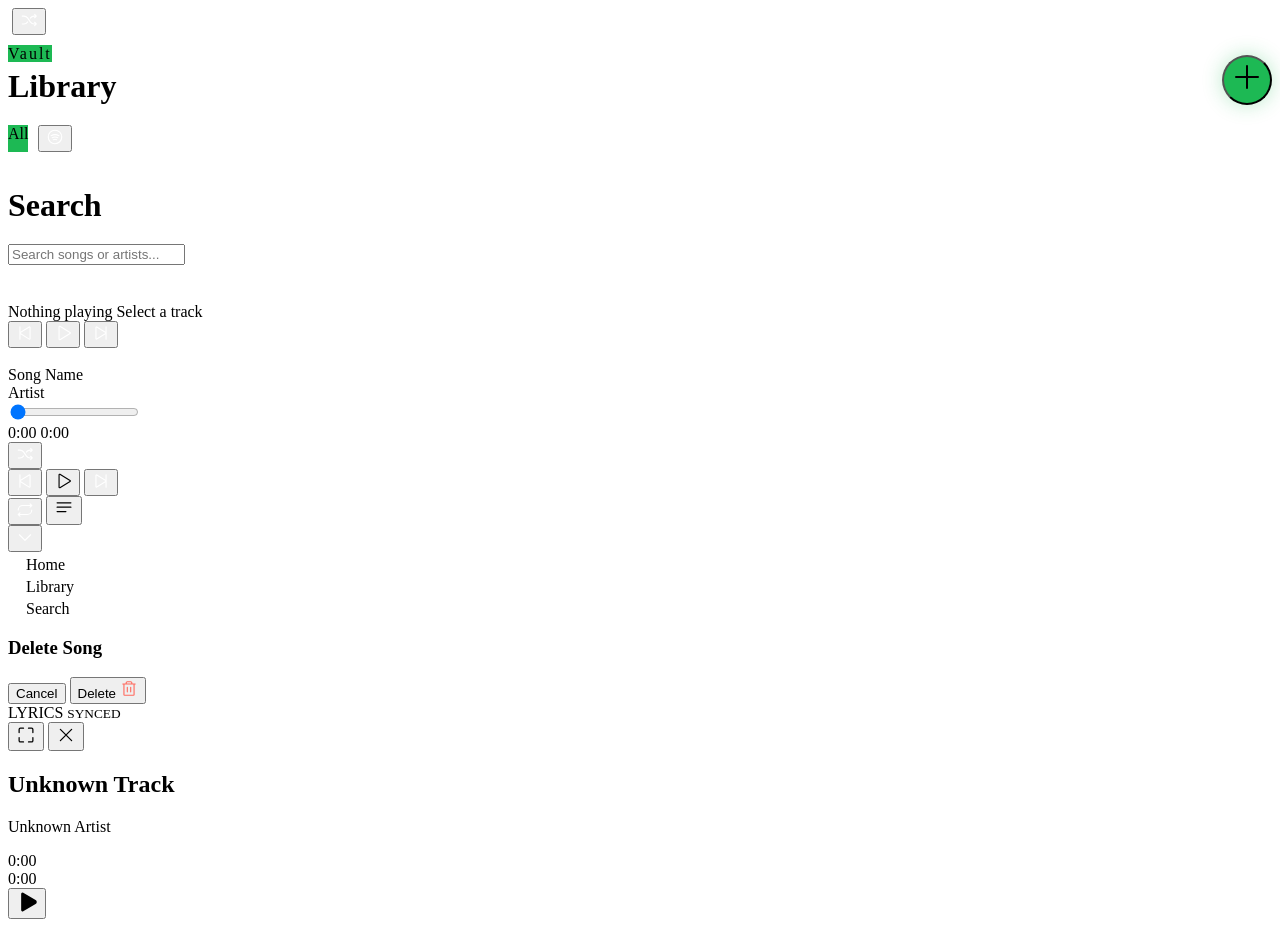
==== commit 83182a39: "lyrics hell yeahhhh took me 3hrs" ====
--- a/static/index.html
+++ b/static/index.html
@@ -134,6 +134,33 @@
                 <button class="side-btn" id="fpRepeatBtn" onclick="toggleRepeat()">
                     <svg xmlns="http://www.w3.org/2000/svg" width="18" height="18" fill="#ffffff" viewBox="0 0 256 256"><path d="M24,128A72.08,72.08,0,0,1,96,56H204.69L194.34,45.66a8,8,0,0,1,11.32-11.32l24,24a8,8,0,0,1,0,11.32l-24,24a8,8,0,0,1-11.32-11.32L204.69,72H96a56.06,56.06,0,0,0-56,56,8,8,0,0,1-16,0Zm200-8a8,8,0,0,0-8,8,56.06,56.06,0,0,1-56,56H51.31l10.35-10.34a8,8,0,0,0-11.32-11.32l-24,24a8,8,0,0,0,0,11.32l24,24a8,8,0,0,0,11.32-11.32L51.31,200H160a72.08,72.08,0,0,0,72-72A8,8,0,0,0,224,120Z"></path></svg>
                 </button>
+                <button
+    class="side-btn"
+    id="fpLyricsBtn"
+    onclick="
+        console.log('LYRICS BUTTON CLICKED');
+        console.log('openLyrics =', typeof window.openLyrics);
+        console.log('currentSong =', typeof window.currentSong);
+        try {
+            openLyrics();
+        } catch (e) {
+            console.error('OPEN LYRICS CALL FAILED:', e);
+        }
+    "
+    aria-label="Lyrics"
+>
+    <svg xmlns="http://www.w3.org/2000/svg"
+         width="20"
+         height="20"
+         fill="none"
+         viewBox="0 0 256 256">
+        <path
+            d="M40 48h176M40 104h176M40 160h112"
+            stroke="currentColor"
+            stroke-width="16"
+            stroke-linecap="round"/>
+    </svg>
+</button>
             </div>
 
             <button class="closeBtn top" onclick="closePlayer()">
@@ -304,6 +331,107 @@
     </div>
 
 </div>
+<div id="lyricsOverlay" class="lyrics-overlay">
+
+    <div id="lyricsBg" class="lyrics-bg"></div>
+
+    <div class="lyrics-drawer">
+
+        <header class="lyrics-header">
+
+            <div class="lyrics-heading">
+                <span>LYRICS</span>
+                <small id="lyricsStatus">SYNCED</small>
+            </div>
+
+            <div class="lyrics-header-actions">
+
+                <!-- Expand -->
+                <button
+                    id="lyricsExpand"
+                    class="lyrics-icon-btn"
+                    onclick="expandLyrics()"
+                    aria-label="Fullscreen lyrics"
+                >
+                    <svg xmlns="http://www.w3.org/2000/svg"
+                         width="20"
+                         height="20"
+                         fill="none"
+                         viewBox="0 0 256 256">
+                        <path
+                            d="M40 96V56a16 16 0 0 1 16-16h40M216 96V56a16 16 0 0 0-16-16h-40M40 160v40a16 16 0 0 0 16 16h40M216 160v40a16 16 0 0 1-16 16h-40"
+                            stroke="currentColor"
+                            stroke-width="16"
+                            stroke-linecap="round"
+                            stroke-linejoin="round"/>
+                    </svg>
+                </button>
+
+                <!-- Close -->
+                <button
+                    id="lyricsClose"
+                    class="lyrics-icon-btn"
+                    onclick="toggleLyrics()"
+                    aria-label="Close lyrics"
+                >
+                    <svg xmlns="http://www.w3.org/2000/svg"
+                         width="20"
+                         height="20"
+                         fill="none"
+                         viewBox="0 0 256 256">
+                        <path
+                            d="M200 56 56 200M56 56l144 144"
+                            stroke="currentColor"
+                            stroke-width="16"
+                            stroke-linecap="round"/>
+                    </svg>
+                </button>
+
+            </div>
+
+        </header>
+
+        <div class="lyrics-song-info">
+            <h2 id="lyricsTitle">Unknown Track</h2>
+            <p id="lyricsArtist">Unknown Artist</p>
+        </div>
+
+        <main id="lyricsViewport" class="lyrics-viewport">
+            <div id="lyricsContainer" class="lyrics-container"></div>
+        </main>
+
+        <div class="lyrics-bottom">
+
+            <div class="lyrics-progress">
+                <span id="lyricsCurrentTime">0:00</span>
+
+                <div class="lyrics-progress-track">
+                    <div id="lyricsProgressFill"></div>
+                </div>
+
+                <span id="lyricsDuration">0:00</span>
+            </div>
+
+            <button
+                id="lyricsPlayBtn"
+                class="lyrics-play-btn"
+                onclick="togglePlay()"
+                aria-label="Play / Pause"
+            >
+                <svg id="lyricsPlayIcon"
+                     xmlns="http://www.w3.org/2000/svg"
+                     width="22"
+                     height="22"
+                     fill="currentColor"
+                     viewBox="0 0 256 256">
+                    <path d="M228.04 103.95 84.15 19.96A16 16 0 0 0 60 33.76v188.48a16 16 0 0 0 24.15 13.8l143.89-84a28 28 0 0 0 0-48.09Z"/>
+                </svg>
+            </button>
+
+        </div>
+
+    </div>
+</div>
 <audio id="audio" crossorigin="anonymous" preload="auto"></audio>
 
 <script src="static/script.js" type="text/javascript" charset="utf-8"></script>
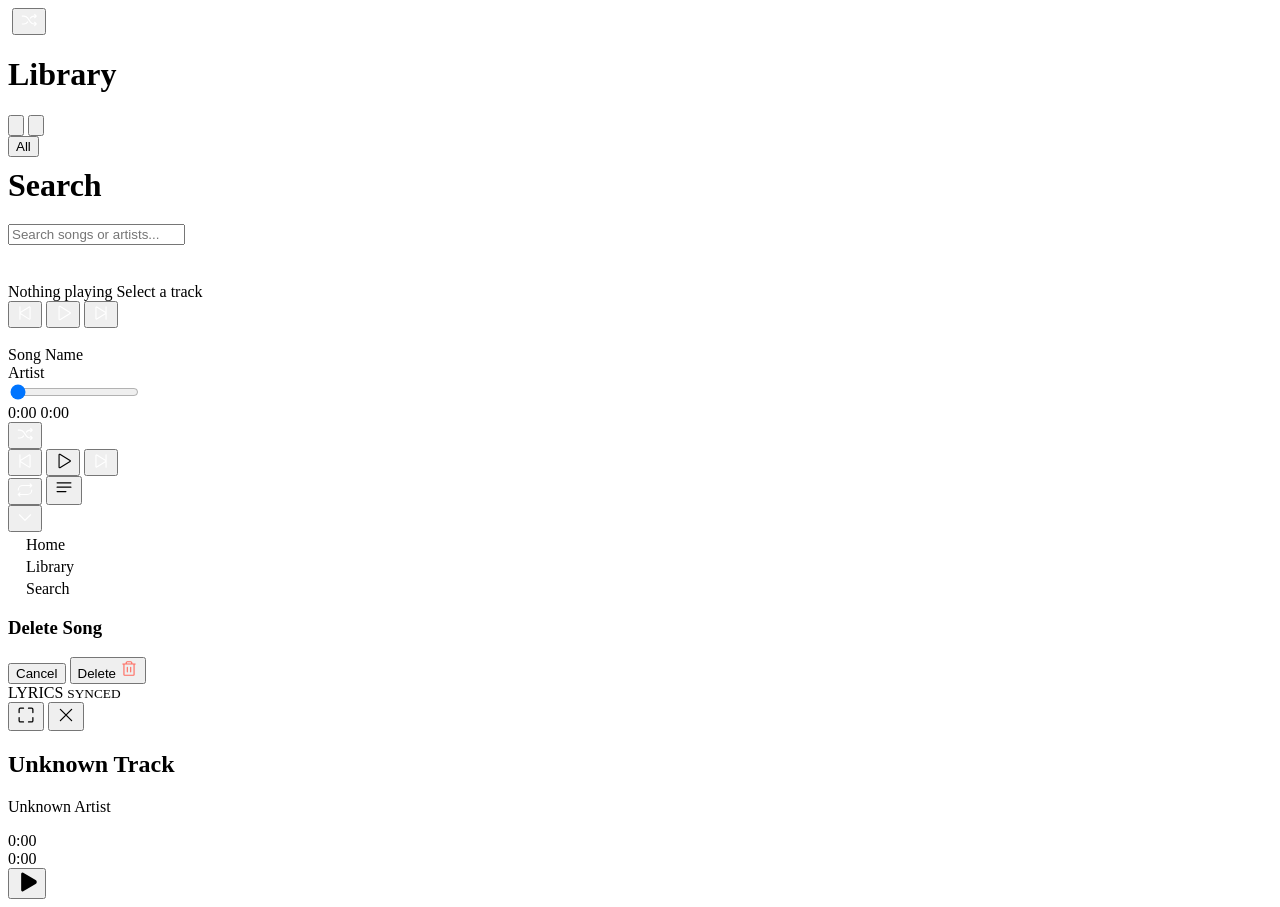
==== commit 34accee0: "FUCKING UI OVERHAUL NGA FUCK YEAHH" ====
--- a/static/index.html
+++ b/static/index.html
@@ -8,45 +8,74 @@
 <script src="static/fuse.js"></script>
 
     <meta name="viewport" content="width=device-width, initial-scale=1.0">
-    <link rel="icon" type="image/png" href="static/logo.svg">
+    <link rel="icon" type="image/png" href="static/logo.png">
     <link rel="stylesheet" href="static/style.css" type="text/css" media="all" />
 
 </head>
 <body>
 
 <div class="header">
-    <span><img id="logo" src="static/logo.svg" alt="" /></span>
+    <span><img id="logo"/></span>
     <button onclick="toggleShuffle()" id="headerShuffle"><svg xmlns="http://www.w3.org/2000/svg" width="18" height="18" fill="#FFFFFF" viewBox="0 0 256 256"><path d="M237.66,178.34a8,8,0,0,1,0,11.32l-24,24a8,8,0,0,1-11.32-11.32L212.69,192H200.94a72.12,72.12,0,0,1-58.59-30.15l-41.72-58.4A56.1,56.1,0,0,0,55.06,80H32a8,8,0,0,1,0-16H55.06a72.12,72.12,0,0,1,58.59,30.15l41.72,58.4A56.1,56.1,0,0,0,200.94,176h11.75l-10.35-10.34a8,8,0,0,1,11.32-11.32ZM143,107a8,8,0,0,0,11.16-1.86l1.2-1.67A56.1,56.1,0,0,1,200.94,80h11.75L202.34,90.34a8,8,0,0,0,11.32,11.32l24-24a8,8,0,0,0,0-11.32l-24-24a8,8,0,0,0-11.32,11.32L212.69,64H200.94a72.12,72.12,0,0,0-58.59,30.15l-1.2,1.67A8,8,0,0,0,143,107Zm-30,42a8,8,0,0,0-11.16,1.86l-1.2,1.67A56.1,56.1,0,0,1,55.06,176H32a8,8,0,0,0,0,16H55.06a72.12,72.12,0,0,0,58.59-30.15l1.2-1.67A8,8,0,0,0,113,149Z"></path></svg></button>
+
     
 </div>
 
 <div id="home" class="tab active"></div>
 
-<div id="songs" class="tab">
-    <div style="padding: 10px 0 20px 0;">
-        <div style="display: flex; justify-content: space-between; align-items: flex-end;">
-            <div>
-                <span class="status-badge" style="background:#1db954 !important; color:#000; letter-spacing: 2px;">Vault</span>
-                <h2 style="margin: 5px 0 0 0; font-size: 32px; font-weight: 900;">Library</h2>
-            </div>
-            <button onclick="toggleUploadModal(true)" class="glass-card" style="width: 50px; height: 50px; border-radius: 50%; background: #1db954 !important; color: #000; box-shadow: 0 0 20px rgba(29, 185, 84, 0.3);">
-                <span style="font-size: 24px; font-weight: bold;"><svg xmlns="http://www.w3.org/2000/svg" width="32" height="32" fill="#000000" viewBox="0 0 256 256"><path d="M224,128a8,8,0,0,1-8,8H136v80a8,8,0,0,1-16,0V136H40a8,8,0,0,1,0-16h80V40a8,8,0,0,1,16,0v80h80A8,8,0,0,1,224,128Z"></path></svg></span>
-            </button>
-           
-        </div>
-        
-        <div style="display: flex; gap: 10px; margin-top: 20px; overflow-x: auto; padding-bottom: 5px; scrollbar-width: none;">
-            <div onclick="renderSongs(songs)" class="status-badge glass-card" style="cursor:pointer; background: #1db954 !important; color:#000;">All</div>
-<button
-onclick="toggleSpotifyModal(true)"
-class="glass-card" id="headerShuffle">
-
-
-<svg xmlns="http://www.w3.org/2000/svg" width="18" height="18" fill="#FFFFFF" viewBox="0 0 256 256"><path d="M128,24A104,104,0,1,0,232,128,104.11,104.11,0,0,0,128,24Zm0,192a88,88,0,1,1,88-88A88.1,88.1,0,0,1,128,216Zm31.07-46.26a8,8,0,0,1-10.81,3.33,42.79,42.79,0,0,0-40.52,0,8,8,0,0,1-7.48-14.14,59.33,59.33,0,0,1,55.48,0A8,8,0,0,1,159.07,169.74Zm32-56a8,8,0,0,1-10.83,3.29,110.62,110.62,0,0,0-104.46,0,8,8,0,0,1-7.54-14.12,126.67,126.67,0,0,1,119.54,0A8,8,0,0,1,191.06,113.76Zm-16,28a8,8,0,0,1-10.82,3.3,77,77,0,0,0-72.48,0,8,8,0,0,1-7.52-14.12,93,93,0,0,1,87.52,0A8,8,0,0,1,175.06,141.76Z"></path></svg>
-</button>
-        </div>
-    </div>
+<div id="songs" class="tab fsx-library">
+
+    <header class="library-header">
+
+        <div class="library-title">
+            <h1>Library</h1>
+          
+        </div>
+
+        <div class="library-controls">
+
+            <button
+                onclick="toggleUploadModal(true)"
+                class="library-icon"
+                aria-label="Add music"
+            >
+                <svg viewBox="0 0 256 256">
+                    <path d="M224 128a8 8 0 0 1-8 8h-80v80a8 8 0 0 1-16 0v-80H40a8 8 0 0 1 0-16h80V40a8 8 0 0 1 16 0v80h80a8 8 0 0 1 8 8z"/>
+                </svg>
+            </button>
+
+            <button
+                onclick="toggleSpotifyModal(true)"
+                class="library-icon"
+                aria-label="Spotify"
+            >
+                <svg viewBox="0 0 256 256">
+                    <path d="M128 24a104 104 0 1 0 104 104A104.12 104.12 0 0 0 128 24Zm47 145.7a8 8 0 0 1-10.8 3.3 77 77 0 0 0-72.4 0 8 8 0 1 1-7.6-14.1 93 93 0 0 1 87.6 0 8 8 0 0 1 3.2 10.8Zm16-28a8 8 0 0 1-10.8 3.3 110.6 110.6 0 0 0-104.4 0 8 8 0 1 1-7.6-14.1 126.6 126.6 0 0 1 119.6 0 8 8 0 0 1 3.2 10.8Zm0-28a8 8 0 0 1-10.8 3.3 110.6 110.6 0 0 0-104.4 0 8 8 0 1 1-7.6-14.1 126.6 126.6 0 0 1 119.6 0 8 8 0 0 1 3.2 10.8Z"/>
+                </svg>
+            </button>
+
+        </div>
+
+    </header>
+
+
+    <nav class="library-tabs">
+
+        <button
+            class="library-tab active"
+            onclick="renderSongs(songs)"
+        >
+            All
+        </button>
+
+    </nav>
+
+
+
+
+
     <div id="songList"></div>
+
 </div>
 
 <div id="search" class="tab">
@@ -76,7 +105,7 @@
     <div class="player">
         <div class="mini-progress-container"><div id="miniProgress" class="mini-progress-bar"></div></div>
         <div class="mini-info" onclick="openPlayer()">
-            <img id="miniCover" class="cover" src="">
+            <img id="miniCover" class="cover" src="" alt="">
             <div class="text-meta">
                 <span id="now">Nothing playing</span>
                 <span id="miniArtist" class="mini-artist">Select a track</span>
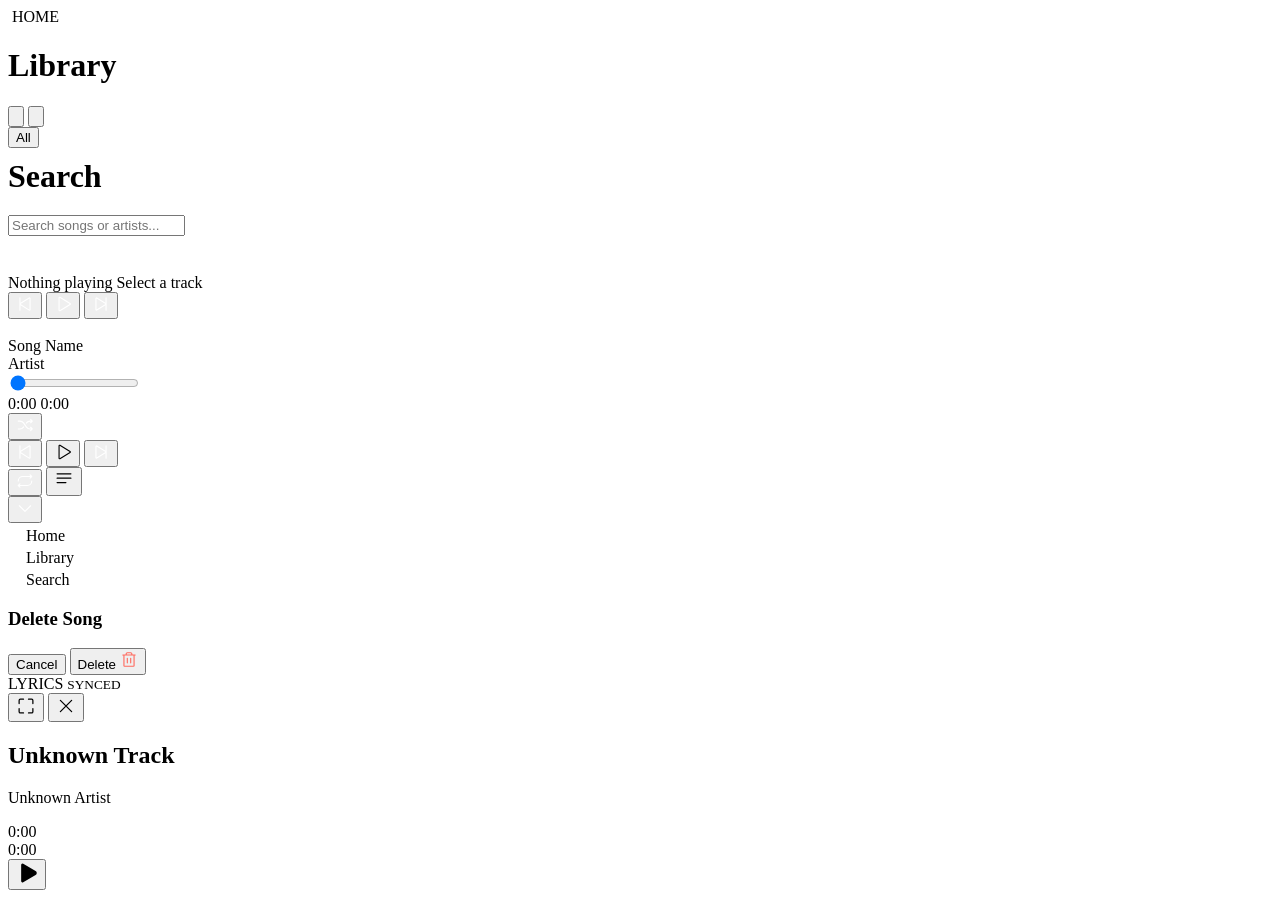
==== commit cefe1ec2: "added capsule like miniplayer when scrolled etc" ====
--- a/static/index.html
+++ b/static/index.html
@@ -16,7 +16,7 @@
 
 <div class="header">
     <span><img id="logo"/></span>
-    <button onclick="toggleShuffle()" id="headerShuffle"><svg xmlns="http://www.w3.org/2000/svg" width="18" height="18" fill="#FFFFFF" viewBox="0 0 256 256"><path d="M237.66,178.34a8,8,0,0,1,0,11.32l-24,24a8,8,0,0,1-11.32-11.32L212.69,192H200.94a72.12,72.12,0,0,1-58.59-30.15l-41.72-58.4A56.1,56.1,0,0,0,55.06,80H32a8,8,0,0,1,0-16H55.06a72.12,72.12,0,0,1,58.59,30.15l41.72,58.4A56.1,56.1,0,0,0,200.94,176h11.75l-10.35-10.34a8,8,0,0,1,11.32-11.32ZM143,107a8,8,0,0,0,11.16-1.86l1.2-1.67A56.1,56.1,0,0,1,200.94,80h11.75L202.34,90.34a8,8,0,0,0,11.32,11.32l24-24a8,8,0,0,0,0-11.32l-24-24a8,8,0,0,0-11.32,11.32L212.69,64H200.94a72.12,72.12,0,0,0-58.59,30.15l-1.2,1.67A8,8,0,0,0,143,107Zm-30,42a8,8,0,0,0-11.16,1.86l-1.2,1.67A56.1,56.1,0,0,1,55.06,176H32a8,8,0,0,0,0,16H55.06a72.12,72.12,0,0,0,58.59-30.15l1.2-1.67A8,8,0,0,0,113,149Z"></path></svg></button>
+    <span id="headerTitle">HOME</span>
 
     
 </div>
